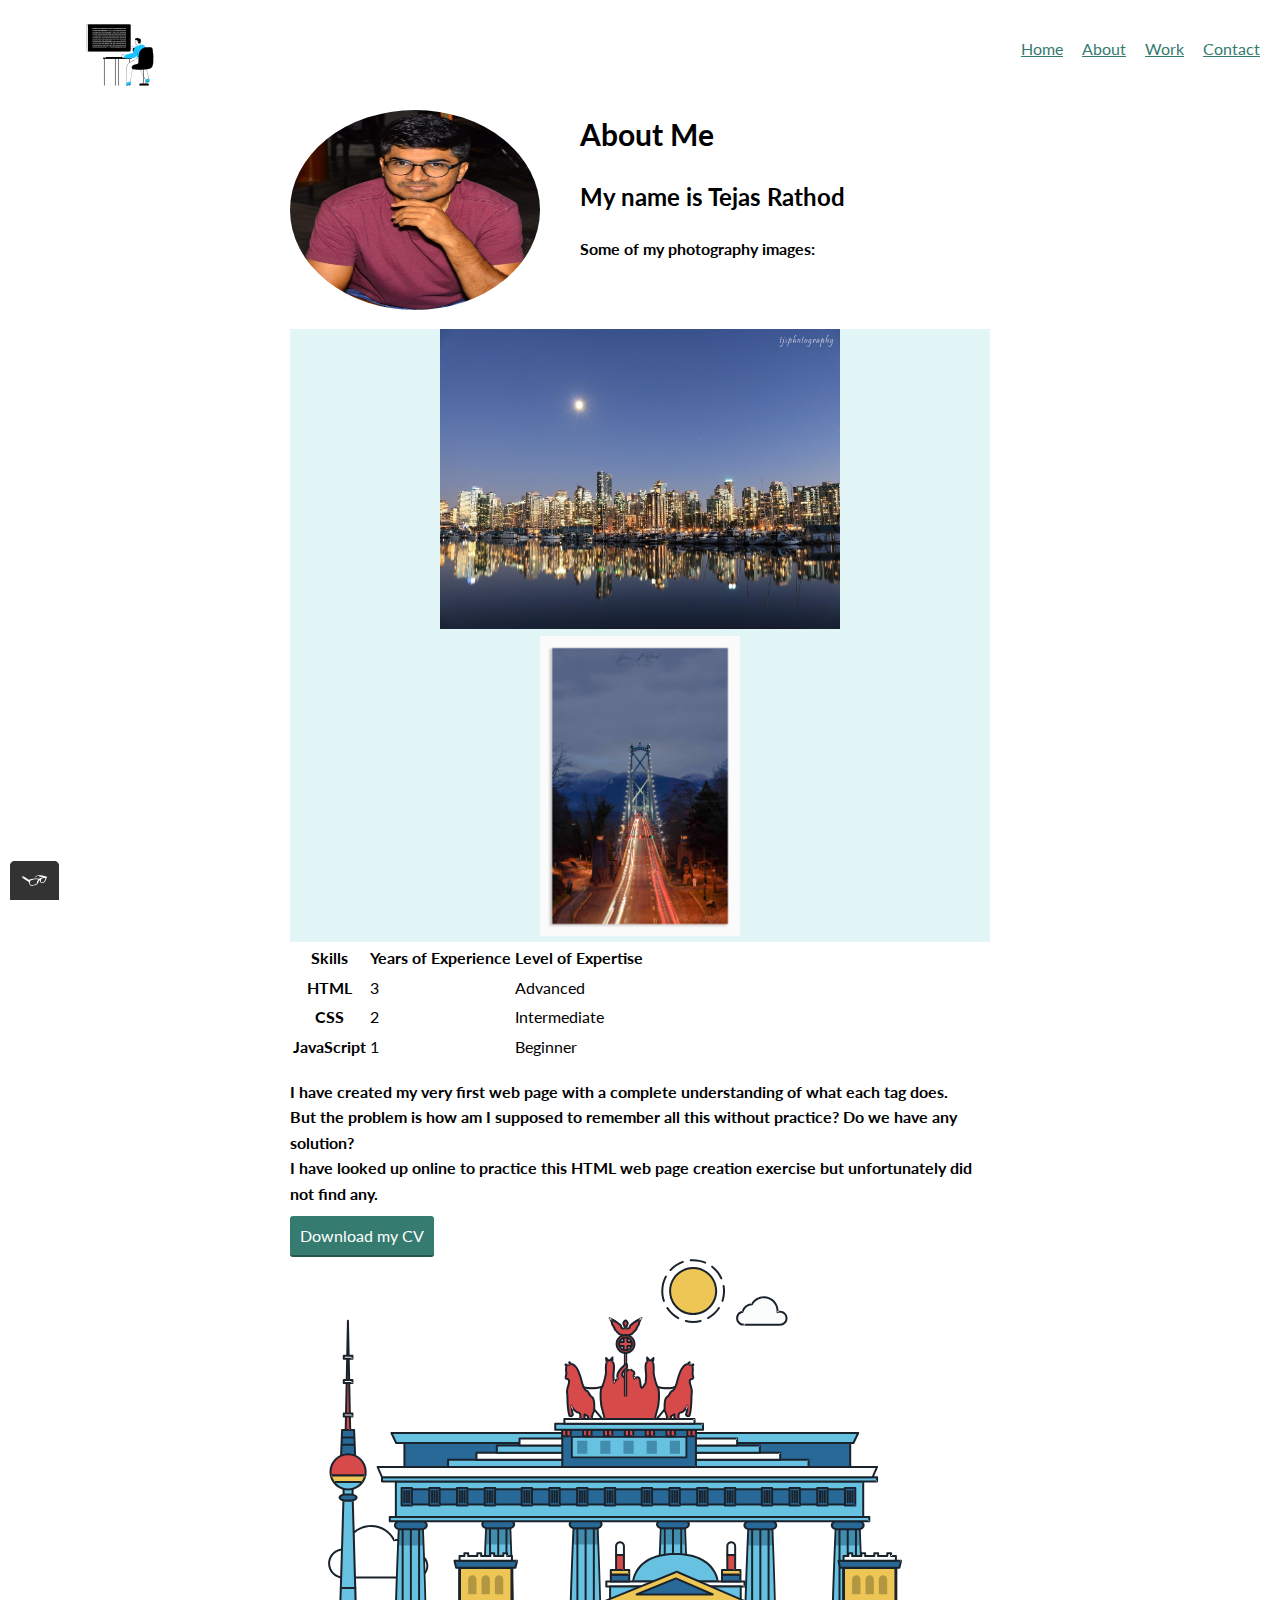
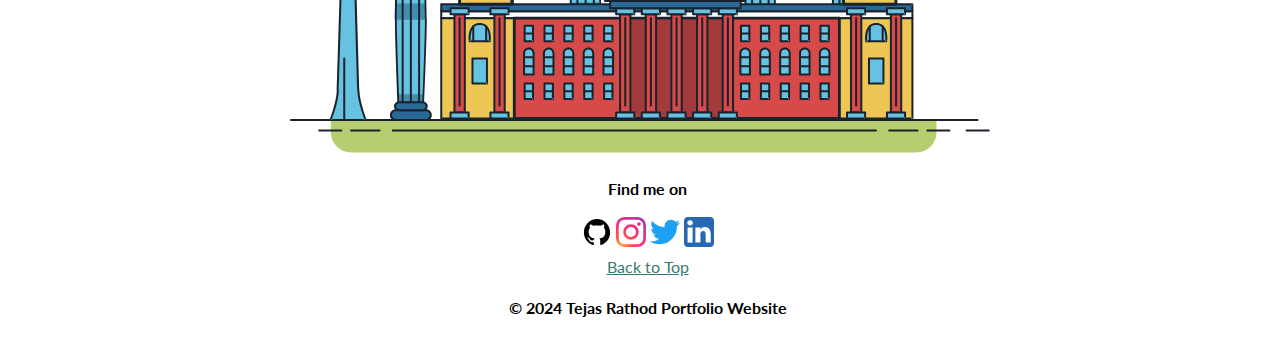
==== about.html @ 2dbc1304 "Initial commit" ====
<!DOCTYPE html>
<html lang="en">

<head>
    <meta charset="UTF-8">
    <meta name="viewport" content="width=device-width, initial-scale=1">
    <title>Tejas - The Developer</title>
    <link rel="shortcut icon" href="./img/favicon.ico">
    <link rel="stlesheet" type="text/css"
        href="https://cdnjs.cloudflare.com/ajax/libs/normalize/8.0.1/normalize.min.css">
    <link
        href="https://fonts.googleapis.com/css2?family=Lato:ital,wght@0,100;0,300;0,400;0,700;0,900;1,100;1,300;1,400;1,700;1,900&display=swap"
        rel="stylesheet">
    <link rel="stylesheet" type="text/css" href="css/normalize.css">
    <link rel="stylesheet" type="text/css" href="css/style.production.css">
</head>

<body>
    <header class="page-header">
        <img src="img/8219592_web_development_coding_programming_binary_icon.svg" alt="logo" class="page-header__item">
        <nav class="main-navigation page-header__item">
            <ul role="menubar" class="navigation-list">
                <li role="presentation">
                    <a href="index.html" role="menuitem"
                        class="navigation-list__item navigation-list__item--active">Home</a>
                </li>
                <li role="presentation">
                    <a href="about.html" role="menuitem" class="navigation-list__item"
                        aria-label="Learn more about us on the About page">About</a>
                </li>
                <li role="presentation">
                    <a href="work.html" role="menuitem" class="navigation-list__item">Work</a>
                </li>
                <li role="presentation">
                    <a href="contact.html" role="menuitem" class="navigation-list__item">Contact</a>
                </li>
            </ul>
        </nav>
    </header>

    <main>
        <div class="profile">
            <img src="img/tjs.jpeg" class="profile__portrait" alt="A photograph of Tejas Rathod" height="200"
                width="200">
            <h1 class="profile">
                About Me
            </h1>
            <h2>
                My name is Tejas Rathod
            </h2>
            <p>
                Some of my photography images:
            </p><br><br>
            <div class="gird">
                <div class="grid__images">
                    <img src="img/sunset.jpeg" alt="A photograph of a sunset" height="300" width="400">
                </div>

                <div class="grid__images">
                    <img src="img/lions-gate.JPG" alt="A photograph of the Lion's Gate" height="300" width="200">
                </div>
            </div>

            <table>
                <thead>
                    <tr>
                        <th scope="col">Skills</th>
                        <th scope="col">Years of Experience</th>
                        <th scope="col">Level of Expertise</th>
                    </tr>
                </thead>
                <tbody>
                    <tr>
                        <th scope="row">HTML</th>
                        <td>3</td>
                        <td>Advanced</td>
                    </tr>
                    <tr>
                        <th scope="row">CSS</th>
                        <td>2</td>
                        <td>Intermediate</td>
                    </tr>
                    <tr>
                        <th scope="row">JavaScript</th>
                        <td>1</td>
                        <td>Beginner</td>
                    </tr>
                </tbody>
            </table>
            <p>
                I have created my very first web page with a complete understanding of what each tag does.<br>
                But the problem is how am I supposed to remember all this without practice? Do we have any solution?<br>
                I have looked up online to practice this HTML web page creation exercise but unfortunately did not find
                any.
            </p>

            <a href="files/tjs.pdf" class="button" download>Download my CV</a>

            <svg id="about-picture" xmlns="http://www.w3.org/2000/svg" class="berlin-illustration" height="auto"
                viewBox="0 0 700 505" xmlns:xlink="http://www.w3.org/1999/xlink">
                <defs>
                    <polygon id="a" points=".06 231.917 .06 .929 688.717 .929 688.717 231.917"></polygon>
                </defs>
                <g fill="none" fill-rule="evenodd">
                    <g transform="translate(0 241)" class="cloud-front">
                        <path fill="#1A232C"
                            d="M87.602,29 L87.602,28 C87.326,28.001 87.103,28.024 86.927,28.033 L86.979,29.031 L87.947,28.78 C85.741,20.282 78.041,14.002 68.852,14 C67.858,14 66.904,14.096 65.98,14.231 L66.125,15.22 L67.019,14.772 C62.626,6.015 53.567,0.001 43.102,0 C29.041,0.002 17.524,10.848 16.443,24.632 L17.44,24.71 L17.606,23.724 C16.803,23.589 15.969,23.5 15.102,23.5 C6.817,23.501 0.102,30.215 0.102,38.5 C0.102,46.785 6.817,53.499 15.102,53.5 L87.602,53.5 C94.644,53.499 100.351,47.792 100.352,40.75 C100.351,33.708 94.644,28.001 87.602,28 L87.602,30 C90.573,30 93.254,31.202 95.203,33.149 C97.15,35.097 98.351,37.778 98.352,40.75 C98.351,43.722 97.15,46.403 95.203,48.351 C93.254,50.298 90.573,51.5 87.602,51.5 L15.102,51.5 C11.509,51.5 8.265,50.046 5.909,47.692 C3.555,45.337 2.102,42.093 2.102,38.5 C2.102,34.907 3.555,31.663 5.909,29.308 C8.265,26.954 11.509,25.5 15.102,25.5 C15.831,25.5 16.553,25.575 17.273,25.697 C17.551,25.743 17.832,25.672 18.055,25.499 C18.277,25.325 18.414,25.07 18.436,24.789 C19.436,12.04 30.094,1.998 43.102,2 C52.786,1.999 61.163,7.564 65.231,15.669 C65.425,16.055 65.842,16.272 66.27,16.21 C67.132,16.084 67.988,16 68.852,16 C77.108,15.998 84.027,21.647 86.011,29.283 C86.13,29.741 86.557,30.054 87.031,30.03 C87.27,30.017 87.457,29.999 87.602,30 L87.602,29"
                            transform="translate(38 36)"></path>
                    </g>
                    <path fill="#B5CE6F"
                        d="M646.484,484.382 C646.484,489.501 644.531,494.62 640.627,498.525 C636.722,502.43 631.603,504.382 626.484,504.382 L60.873,504.382 C55.754,504.382 50.636,502.43 46.731,498.525 C42.826,494.62 40.873,489.501 40.873,484.382 L40.873,471.917 L646.484,471.917 L646.484,484.382">
                    </path>
                    <polyline fill="#67C2E2"
                        points="334.824 185.029 101.449 185.029 106.209 195.08 563.438 195.08 568.2 185.029 334.824 185.029">
                    </polyline>
                    <path fill="#1A232C"
                        d="M334.824,185.029 L334.824,184.029 L101.449,184.029 C101.104,184.029 100.788,184.203 100.604,184.494 C100.42,184.785 100.398,185.146 100.545,185.457 L105.306,195.508 C105.471,195.856 105.824,196.079 106.209,196.079 L563.438,196.079 C563.824,196.079 564.177,195.856 564.342,195.508 L569.104,185.457 C569.251,185.146 569.229,184.785 569.045,184.494 C568.861,184.203 568.544,184.029 568.2,184.029 L334.824,184.029 L334.824,186.029 L566.62,186.029 L562.806,194.08 L106.842,194.08 L103.029,186.029 L334.824,186.029 L334.824,185.029">
                    </path>
                    <polygon fill="#296997" points="114.416 218.974 560.222 218.974 560.222 195.08 114.416 195.08">
                    </polygon>
                    <path fill="#1A232C"
                        d="M560.222,218.974 L560.222,217.974 L115.416,217.974 L115.416,196.079 L559.222,196.079 L559.222,218.974 L560.222,218.974 L560.222,217.974 L560.222,218.974 L561.222,218.974 L561.222,195.08 C561.222,194.816 561.115,194.559 560.929,194.372 C560.742,194.186 560.485,194.08 560.222,194.08 L114.416,194.08 C114.152,194.08 113.895,194.186 113.708,194.372 C113.522,194.559 113.416,194.816 113.416,195.08 L113.416,218.974 C113.416,219.237 113.522,219.495 113.708,219.681 C113.895,219.867 114.152,219.974 114.416,219.974 L560.222,219.974 C560.485,219.974 560.742,219.867 560.929,219.681 C561.115,219.495 561.222,219.237 561.222,218.974 L560.222,218.974">
                    </path>
                    <polygon fill="#67C2E2" points="105.85 269.08 573.225 269.08 573.225 233.398 105.85 233.398">
                    </polygon>
                    <path fill="#1A232C"
                        d="M573.225,233.398 L573.225,232.398 L105.85,232.398 C105.587,232.398 105.329,232.505 105.143,232.691 C104.957,232.877 104.85,233.134 104.85,233.398 L104.85,269.08 C104.85,269.344 104.957,269.601 105.143,269.788 C105.329,269.974 105.587,270.08 105.85,270.08 L573.225,270.08 C573.488,270.08 573.745,269.974 573.932,269.788 C574.118,269.601 574.225,269.344 574.225,269.08 L574.225,233.398 C574.225,233.134 574.118,232.877 573.932,232.691 C573.745,232.505 573.488,232.398 573.225,232.398 L573.225,233.398 L572.225,233.398 L572.225,268.08 L106.85,268.08 L106.85,234.398 L573.225,234.398 L573.225,233.398 L572.225,233.398 L573.225,233.398">
                    </path>
                    <polygon fill="#296997" points="116.751 256.508 562.557 256.508 562.557 241.243 116.751 241.243">
                    </polygon>
                    <path fill="#1A232C"
                        d="M562.557,256.508 L562.557,255.508 L117.75,255.508 L117.75,242.243 L561.557,242.243 L561.557,256.508 L562.557,256.508 L562.557,255.508 L562.557,256.508 L563.557,256.508 L563.557,241.243 C563.557,240.979 563.45,240.722 563.264,240.535 C563.078,240.349 562.82,240.243 562.557,240.243 L116.75,240.243 C116.487,240.243 116.23,240.349 116.043,240.535 C115.857,240.722 115.751,240.979 115.751,241.243 L115.751,256.508 C115.751,256.771 115.857,257.029 116.043,257.215 C116.23,257.401 116.487,257.508 116.751,257.508 L562.557,257.508 C562.82,257.508 563.077,257.401 563.264,257.215 C563.45,257.029 563.557,256.771 563.557,256.508 L562.557,256.508">
                    </path>
                    <polygon fill="#67C2E2" points="158.07 218.974 518.563 218.974 518.563 211.858 158.07 211.858">
                    </polygon>
                    <path fill="#1A232C"
                        d="M518.563,211.858 L518.563,210.858 L158.07,210.858 C157.807,210.858 157.549,210.964 157.363,211.151 C157.177,211.337 157.07,211.594 157.07,211.858 L157.07,218.974 C157.07,219.237 157.177,219.495 157.363,219.681 C157.549,219.867 157.807,219.974 158.07,219.974 L518.563,219.974 C518.826,219.974 519.083,219.867 519.27,219.681 C519.456,219.495 519.562,219.237 519.562,218.974 L519.562,211.858 C519.562,211.594 519.456,211.337 519.27,211.151 C519.083,210.964 518.826,210.858 518.563,210.858 L518.563,211.858 L517.563,211.858 L517.563,217.974 L159.07,217.974 L159.07,212.858 L518.563,212.858 L518.563,211.858 L517.563,211.858 L518.563,211.858">
                    </path>
                    <polygon fill="#FBFDFC" points="186.438 211.858 490.194 211.858 490.194 204.741 186.438 204.741">
                    </polygon>
                    <path fill="#1A232C"
                        d="M490.194,204.741 L490.194,203.741 L186.438,203.741 C186.175,203.741 185.917,203.848 185.731,204.034 C185.545,204.221 185.438,204.478 185.438,204.741 L185.438,211.858 C185.438,212.121 185.545,212.379 185.731,212.565 C185.917,212.751 186.175,212.858 186.438,212.858 L490.194,212.858 C490.458,212.858 490.715,212.751 490.902,212.565 C491.088,212.379 491.194,212.121 491.194,211.858 L491.194,204.741 C491.194,204.478 491.088,204.221 490.902,204.034 C490.715,203.848 490.458,203.741 490.194,203.741 L490.194,204.741 L489.194,204.741 L489.194,210.858 L187.438,210.858 L187.438,205.741 L490.194,205.741 L490.194,204.741 L489.194,204.741 L490.194,204.741">
                    </path>
                    <polygon fill="#67C2E2" points="206.805 204.741 469.828 204.741 469.828 197.624 206.805 197.624">
                    </polygon>
                    <path fill="#1A232C"
                        d="M469.828,197.624 L469.828,196.624 L206.805,196.624 C206.541,196.624 206.284,196.731 206.098,196.917 C205.911,197.103 205.805,197.361 205.805,197.624 L205.805,204.741 C205.805,205.005 205.911,205.262 206.098,205.449 C206.284,205.635 206.541,205.741 206.805,205.741 L469.828,205.741 C470.091,205.741 470.349,205.635 470.535,205.449 C470.722,205.262 470.828,205.005 470.828,204.741 L470.828,197.624 C470.828,197.361 470.722,197.103 470.535,196.917 C470.349,196.731 470.091,196.624 469.828,196.624 L469.828,197.624 L468.828,197.624 L468.828,203.741 L207.805,203.741 L207.805,198.624 L469.828,198.624 L469.828,197.624 L468.828,197.624 L469.828,197.624">
                    </path>
                    <polygon fill="#FBFDFC" points="229.521 197.624 447.111 197.624 447.111 190.509 229.521 190.509">
                    </polygon>
                    <path fill="#1A232C"
                        d="M447.111,190.509 L447.111,189.509 L229.521,189.509 C229.258,189.509 229,189.616 228.814,189.802 C228.628,189.988 228.521,190.246 228.521,190.509 L228.521,197.624 C228.521,197.888 228.628,198.145 228.814,198.332 C229,198.518 229.258,198.624 229.521,198.624 L447.111,198.624 C447.375,198.624 447.632,198.518 447.818,198.332 C448.005,198.145 448.111,197.888 448.111,197.624 L448.111,190.509 C448.111,190.246 448.005,189.988 447.818,189.802 C447.632,189.616 447.375,189.509 447.111,189.509 L447.111,190.509 L446.111,190.509 L446.111,196.624 L230.521,196.624 L230.521,191.509 L447.111,191.509 L447.111,190.509 L446.111,190.509 L447.111,190.509">
                    </path>
                    <path fill="#67C2E2"
                        d="M135.607,355.447 C135.163,337.766 134.264,313.326 133.648,297.387 C133.274,287.721 133.004,281.18 133.004,281.18 L108.722,281.18 C108.722,281.18 108.452,287.721 108.079,297.387 C107.462,313.326 106.563,337.766 106.119,355.447 C105.953,362.059 105.85,367.732 105.85,371.653 L105.85,371.654 C105.85,386.117 107.243,424.332 108.089,446.189 C108.457,455.706 108.722,462.126 108.722,462.126 L133.004,462.126 C133.004,462.126 133.269,455.706 133.637,446.189 C134.482,424.332 135.876,386.117 135.876,371.654 L135.876,371.653 C135.876,367.732 135.773,362.059 135.607,355.447">
                    </path>
                    <path fill="#428DAE"
                        d="M133.648 297.387L108.079 297.387C108.452 287.721 108.722 281.18 108.722 281.18L133.004 281.18C133.004 281.18 133.274 287.721 133.648 297.387M135.876 371.654L105.85 371.654 105.85 371.653C105.85 367.732 105.953 362.059 106.119 355.447L135.607 355.447C135.773 362.059 135.876 367.732 135.876 371.653L135.876 371.654M133.004 462.126L108.722 462.126C108.722 462.126 108.457 455.706 108.089 446.189L133.637 446.189C133.269 455.706 133.004 462.126 133.004 462.126">
                    </path>
                    <path fill="#1A232C"
                        d="M109.612,461.199 L132.114,461.199 C132.447,453.007 134.949,390.886 134.949,371.653 C134.949,352.42 132.447,290.299 132.114,282.108 L109.612,282.108 C109.279,290.299 106.778,352.42 106.778,371.653 C106.778,390.886 109.279,453.007 109.612,461.199 Z M133.895,463.054 L107.832,463.054 L107.794,462.164 C107.766,461.466 104.922,392.193 104.922,371.653 C104.922,351.114 107.766,281.839 107.794,281.142 L107.832,280.252 L133.895,280.252 L133.931,281.142 C133.96,281.839 136.804,351.114 136.804,371.653 C136.804,392.193 133.96,461.466 133.931,462.164 L133.895,463.054 L133.895,463.054 Z">
                    </path>
                    <path fill="#1A232C"
                        d="M111.638 281.18L111.638 462.126C111.638 462.679 112.086 463.126 112.638 463.126 113.19 463.126 113.638 462.679 113.638 462.126L113.638 281.18C113.638 280.628 113.19 280.18 112.638 280.18 112.086 280.18 111.638 280.628 111.638 281.18M119.863 281.18L119.863 462.126C119.863 462.679 120.311 463.126 120.863 463.126 121.416 463.126 121.863 462.679 121.863 462.126L121.863 281.18C121.863 280.628 121.416 280.18 120.863 280.18 120.311 280.18 119.863 280.628 119.863 281.18M128.088 281.18L128.088 462.126C128.088 462.679 128.536 463.126 129.088 463.126 129.64 463.126 130.088 462.679 130.088 462.126L130.088 281.18C130.088 280.628 129.64 280.18 129.088 280.18 128.536 280.18 128.088 280.628 128.088 281.18">
                    </path>
                    <path fill="#296997"
                        d="M136.79,277.265 C136.79,279.418 134.675,281.18 132.09,281.18 L109.636,281.18 C107.051,281.18 104.936,279.418 104.936,277.265 C104.936,275.111 107.051,273.349 109.636,273.349 L132.09,273.349 C134.675,273.349 136.79,275.111 136.79,277.265">
                    </path>
                    <path fill="#1A232C"
                        d="M136.79,277.265 L135.79,277.265 C135.789,278.005 135.433,278.704 134.769,279.262 C134.109,279.814 133.155,280.181 132.09,280.18 L109.636,280.18 C108.571,280.181 107.617,279.814 106.956,279.262 C106.293,278.704 105.936,278.005 105.936,277.265 C105.936,276.524 106.293,275.825 106.957,275.267 C107.617,274.715 108.571,274.348 109.636,274.349 L132.09,274.349 C133.155,274.348 134.109,274.716 134.769,275.267 C135.433,275.825 135.789,276.524 135.79,277.265 L137.79,277.265 C137.791,275.851 137.09,274.593 136.049,273.731 C135.006,272.863 133.61,272.35 132.09,272.349 L109.636,272.349 C108.116,272.35 106.72,272.863 105.676,273.731 C104.636,274.593 103.935,275.851 103.936,277.265 C103.935,278.678 104.636,279.937 105.677,280.798 C106.72,281.666 108.116,282.179 109.636,282.18 L132.09,282.18 C133.61,282.179 135.006,281.666 136.049,280.798 C137.09,279.937 137.791,278.678 137.79,277.265 L136.79,277.265">
                    </path>
                    <path fill="#296997"
                        d="M140.775,467.217 C140.775,469.803 138.661,471.917 136.076,471.917 L105.65,471.917 C103.065,471.917 100.951,469.803 100.951,467.217 L100.951,466.825 C100.951,464.241 103.065,462.126 105.65,462.126 L136.076,462.126 C138.661,462.126 140.775,464.241 140.775,466.825 L140.775,467.217">
                    </path>
                    <path fill="#1A232C"
                        d="M140.775,467.217 L139.775,467.217 C139.775,468.235 139.361,469.155 138.688,469.83 C138.013,470.503 137.093,470.917 136.076,470.917 L105.65,470.917 C104.633,470.917 103.713,470.504 103.038,469.83 C102.365,469.155 101.951,468.235 101.951,467.217 L101.951,466.825 C101.951,465.808 102.365,464.889 103.038,464.214 C103.713,463.54 104.633,463.127 105.65,463.126 L136.076,463.126 C137.093,463.127 138.013,463.54 138.688,464.214 C139.362,464.889 139.775,465.808 139.775,466.825 L139.775,467.217 L141.775,467.217 L141.775,466.825 C141.772,463.684 139.217,461.13 136.076,461.126 L105.65,461.126 C102.509,461.13 99.955,463.684 99.951,466.825 L99.951,467.217 C99.954,470.36 102.509,472.914 105.65,472.917 L136.076,472.917 C139.217,472.914 141.772,470.36 141.775,467.217 L140.775,467.217">
                    </path>
                    <path fill="#296997"
                        d="M136.79,458.208 C136.79,460.363 134.675,462.126 132.09,462.126 L109.636,462.126 C107.051,462.126 104.936,460.363 104.936,458.208 C104.936,456.057 107.051,454.292 109.636,454.292 L132.09,454.292 C134.675,454.292 136.79,456.057 136.79,458.208">
                    </path>
                    <path fill="#1A232C"
                        d="M136.79,458.208 L135.79,458.208 C135.789,458.949 135.432,459.649 134.769,460.207 C134.108,460.76 133.154,461.128 132.09,461.126 L109.636,461.126 C108.572,461.128 107.617,460.76 106.957,460.207 C106.293,459.649 105.936,458.949 105.936,458.208 C105.936,457.47 106.293,456.77 106.957,456.212 C107.617,455.659 108.572,455.291 109.636,455.292 L132.09,455.292 C133.154,455.291 134.108,455.659 134.769,456.212 C135.433,456.77 135.789,457.47 135.79,458.208 L137.79,458.208 C137.791,456.796 137.09,455.538 136.05,454.675 C135.006,453.808 133.61,453.294 132.09,453.292 L109.636,453.292 C108.115,453.294 106.719,453.808 105.676,454.675 C104.636,455.538 103.935,456.796 103.936,458.208 C103.935,459.622 104.636,460.881 105.676,461.743 C106.72,462.611 108.116,463.125 109.636,463.126 L132.09,463.126 C133.61,463.125 135.006,462.611 136.05,461.743 C137.09,460.881 137.791,459.622 137.79,458.208 L136.79,458.208">
                    </path>
                    <path fill="#67C2E2"
                        d="M572.471,355.447 C572.025,337.766 571.126,313.326 570.51,297.387 C570.137,287.721 569.867,281.18 569.867,281.18 L545.585,281.18 C545.585,281.18 545.315,287.721 544.942,297.387 C544.326,313.326 543.427,337.766 542.981,355.447 C542.815,362.059 542.713,367.732 542.713,371.653 L542.713,371.654 C542.713,386.117 544.107,424.332 544.952,446.189 C545.32,455.706 545.585,462.126 545.585,462.126 L569.867,462.126 C569.867,462.126 570.132,455.706 570.499,446.189 C571.346,424.332 572.739,386.117 572.739,371.654 L572.739,371.653 C572.739,367.732 572.637,362.059 572.471,355.447">
                    </path>
                    <path fill="#428DAE"
                        d="M569.582 297.387L566.951 297.387 566.951 282.108 568.977 282.108C569.063 284.206 569.29 289.841 569.582 297.387M564.951 297.387L545.871 297.387C546.162 289.841 546.39 284.206 546.476 282.108L564.951 282.108 564.951 297.387M571.8 369.187L566.951 369.187 566.951 356.265 571.562 356.265C571.685 361.272 571.771 365.701 571.8 369.187M564.951 369.187L543.653 369.187C543.684 365.512 543.777 360.79 543.912 355.447L553.551 355.447 553.551 356.265 564.951 356.265 564.951 369.187">
                    </path>
                    <path fill="#1A232C"
                        d="M546.476,461.199 L568.977,461.199 C569.31,453.007 571.812,390.886 571.812,371.653 C571.812,352.42 569.31,290.299 568.977,282.108 L546.476,282.108 C546.142,290.299 543.642,352.42 543.642,371.653 C543.642,390.886 546.142,453.007 546.476,461.199 M570.758,463.054 L544.694,463.054 L544.658,462.164 C544.629,461.466 541.785,392.193 541.785,371.653 C541.785,351.114 544.629,281.839 544.658,281.142 L544.694,280.252 L570.758,280.252 L570.795,281.142 C570.823,281.839 573.667,351.114 573.667,371.653 C573.667,392.193 570.823,461.466 570.795,462.164 L570.758,463.054">
                    </path>
                    <path fill="#1A232C"
                        d="M548.501 281.18L548.501 462.126C548.501 462.679 548.949 463.126 549.501 463.126 550.053 463.126 550.501 462.679 550.501 462.126L550.501 281.18C550.501 280.628 550.053 280.18 549.501 280.18 548.949 280.18 548.501 280.628 548.501 281.18M556.727 281.18L556.727 462.126C556.727 462.679 557.174 463.126 557.727 463.126 558.279 463.126 558.727 462.679 558.727 462.126L558.727 281.18C558.727 280.628 558.279 280.18 557.727 280.18 557.174 280.18 556.727 280.628 556.727 281.18M564.951 281.18L564.951 462.126C564.951 462.679 565.399 463.126 565.951 463.126 566.503 463.126 566.951 462.679 566.951 462.126L566.951 281.18C566.951 280.628 566.503 280.18 565.951 280.18 565.399 280.18 564.951 280.628 564.951 281.18">
                    </path>
                    <path fill="#296997"
                        d="M573.653,277.265 C573.653,279.418 571.537,281.18 568.953,281.18 L546.499,281.18 C543.915,281.18 541.799,279.418 541.799,277.265 C541.799,275.111 543.915,273.349 546.499,273.349 L568.953,273.349 C571.537,273.349 573.653,275.111 573.653,277.265">
                    </path>
                    <path fill="#1A232C"
                        d="M573.653,277.265 L572.653,277.265 C572.653,278.005 572.296,278.704 571.632,279.262 C570.972,279.814 570.017,280.181 568.953,280.18 L546.499,280.18 C545.435,280.181 544.48,279.814 543.82,279.262 C543.156,278.704 542.8,278.005 542.799,277.265 C542.8,276.525 543.156,275.825 543.82,275.267 C544.481,274.715 545.435,274.348 546.499,274.349 L568.953,274.349 C570.017,274.348 570.972,274.715 571.632,275.267 C572.296,275.825 572.653,276.525 572.653,277.265 L574.653,277.265 C574.654,275.851 573.953,274.593 572.912,273.731 C571.869,272.863 570.473,272.35 568.953,272.349 L546.499,272.349 C544.979,272.35 543.583,272.863 542.54,273.731 C541.499,274.593 540.798,275.851 540.799,277.265 C540.798,278.679 541.499,279.937 542.54,280.798 C543.583,281.666 544.979,282.179 546.499,282.18 L568.953,282.18 C570.473,282.179 571.869,281.666 572.912,280.798 C573.953,279.937 574.654,278.679 574.653,277.265 L573.653,277.265">
                    </path>
                    <path fill="#296997"
                        d="M577.639,467.217 C577.639,469.803 575.524,471.917 572.938,471.917 L542.514,471.917 C539.929,471.917 537.813,469.803 537.813,467.217 L537.813,466.825 C537.813,464.241 539.929,462.126 542.514,462.126 L572.938,462.126 C575.524,462.126 577.639,464.241 577.639,466.825 L577.639,467.217">
                    </path>
                    <path fill="#1A232C"
                        d="M577.639,467.217 L576.639,467.217 C576.638,468.235 576.225,469.155 575.551,469.83 C574.876,470.503 573.956,470.917 572.938,470.917 L542.514,470.917 C541.497,470.917 540.576,470.503 539.901,469.83 C539.227,469.155 538.814,468.234 538.813,467.217 L538.813,466.825 C538.814,465.808 539.227,464.889 539.901,464.214 C540.576,463.54 541.497,463.127 542.514,463.126 L572.938,463.126 C573.956,463.127 574.876,463.54 575.551,464.214 C576.225,464.888 576.638,465.808 576.639,466.825 L576.639,467.217 L578.639,467.217 L578.639,466.825 C578.635,463.684 576.081,461.13 572.938,461.126 L542.514,461.126 C539.372,461.13 536.817,463.684 536.813,466.825 L536.813,467.217 C536.817,470.36 539.372,472.914 542.514,472.917 L572.938,472.917 C576.081,472.914 578.635,470.359 578.639,467.217 L577.639,467.217">
                    </path>
                    <path fill="#296997"
                        d="M573.653,458.208 C573.653,460.363 571.537,462.126 568.953,462.126 L546.499,462.126 C543.915,462.126 541.799,460.363 541.799,458.208 C541.799,456.057 543.915,454.292 546.499,454.292 L568.953,454.292 C571.537,454.292 573.653,456.057 573.653,458.208">
                    </path>
                    <path fill="#1A232C"
                        d="M573.653,458.208 L572.653,458.208 C572.653,458.949 572.296,459.649 571.632,460.207 C570.971,460.76 570.017,461.128 568.953,461.126 L546.499,461.126 C545.435,461.128 544.481,460.76 543.82,460.207 C543.157,459.649 542.799,458.949 542.799,458.208 C542.799,457.47 543.156,456.77 543.82,456.212 C544.481,455.659 545.435,455.291 546.499,455.292 L568.953,455.292 C570.017,455.291 570.971,455.659 571.632,456.212 C572.296,456.77 572.653,457.47 572.653,458.208 L574.653,458.208 C574.654,456.796 573.953,455.538 572.912,454.675 C571.869,453.808 570.473,453.294 568.953,453.292 L546.499,453.292 C544.979,453.294 543.583,453.808 542.54,454.675 C541.499,455.538 540.798,456.796 540.799,458.208 C540.798,459.622 541.499,460.881 542.54,461.743 C543.583,462.611 544.979,463.125 546.499,463.126 L568.953,463.126 C570.473,463.125 571.869,462.611 572.912,461.743 C573.953,460.881 574.654,459.622 574.653,458.208 L573.653,458.208">
                    </path>
                    <path fill="#67C2E2"
                        d="M485.098,355.447 C484.654,337.766 483.753,313.326 483.137,297.387 C482.764,287.721 482.494,281.18 482.494,281.18 L458.213,281.18 C458.213,281.18 457.942,287.721 457.569,297.387 C456.953,313.326 456.055,337.766 455.608,355.447 C455.443,362.059 455.34,367.732 455.34,371.653 L455.34,371.654 C455.34,386.117 456.733,424.332 457.58,446.189 C457.948,455.706 458.213,462.126 458.213,462.126 L482.494,462.126 C482.494,462.126 482.759,455.706 483.126,446.189 C483.973,424.332 485.366,386.117 485.366,371.654 L485.366,371.653 C485.366,367.732 485.265,362.059 485.098,355.447">
                    </path>
                    <path fill="#428DAE"
                        d="M483.137 297.387L457.569 297.387C457.942 287.721 458.213 281.18 458.213 281.18L482.494 281.18C482.494 281.18 482.764 287.721 483.137 297.387M485.355 369.187L455.351 369.187C455.382 365.502 455.475 360.78 455.608 355.447L485.098 355.447C485.232 360.78 485.325 365.502 485.355 369.187">
                    </path>
                    <path fill="#1A232C"
                        d="M459.103,461.199 L481.605,461.199 C481.938,453.007 484.439,390.886 484.439,371.653 C484.439,352.42 481.938,290.299 481.605,282.108 L459.103,282.108 C458.769,290.299 456.268,352.42 456.268,371.653 C456.268,390.886 458.769,453.007 459.103,461.199 Z M483.386,463.054 L457.321,463.054 L457.285,462.164 C457.256,461.466 454.412,392.193 454.412,371.653 C454.412,351.114 457.256,281.839 457.285,281.142 L457.321,280.252 L483.386,280.252 L483.422,281.142 C483.45,281.839 486.294,351.114 486.294,371.653 C486.294,392.193 483.45,461.466 483.422,462.164 L483.386,463.054 L483.386,463.054 Z">
                    </path>
                    <path fill="#1A232C"
                        d="M461.128 281.18L461.128 462.126C461.128 462.679 461.576 463.126 462.128 463.126 462.68 463.126 463.128 462.679 463.128 462.126L463.128 281.18C463.128 280.628 462.68 280.18 462.128 280.18 461.576 280.18 461.128 280.628 461.128 281.18M469.354 281.18L469.354 462.126C469.354 462.679 469.801 463.126 470.354 463.126 470.906 463.126 471.354 462.679 471.354 462.126L471.354 281.18C471.354 280.628 470.906 280.18 470.354 280.18 469.801 280.18 469.354 280.628 469.354 281.18M477.578 281.18L477.578 462.126C477.578 462.679 478.026 463.126 478.578 463.126 479.13 463.126 479.578 462.679 479.578 462.126L479.578 281.18C479.578 280.628 479.13 280.18 478.578 280.18 478.026 280.18 477.578 280.628 477.578 281.18">
                    </path>
                    <path fill="#296997"
                        d="M486.281,277.265 C486.281,279.418 484.164,281.18 481.58,281.18 L459.126,281.18 C456.542,281.18 454.426,279.418 454.426,277.265 C454.426,275.111 456.542,273.349 459.126,273.349 L481.58,273.349 C484.164,273.349 486.281,275.111 486.281,277.265">
                    </path>
                    <path fill="#1A232C"
                        d="M486.281,277.265 L485.281,277.265 C485.281,278.005 484.924,278.704 484.26,279.262 C483.599,279.814 482.644,280.181 481.58,280.18 L459.126,280.18 C458.062,280.181 457.107,279.814 456.447,279.262 C455.783,278.704 455.427,278.005 455.426,277.265 C455.427,276.525 455.783,275.825 456.447,275.267 C457.108,274.715 458.062,274.348 459.126,274.349 L481.58,274.349 C482.644,274.348 483.599,274.716 484.26,275.268 C484.924,275.825 485.281,276.525 485.281,277.265 L487.281,277.265 C487.282,275.851 486.58,274.593 485.54,273.731 C484.496,272.863 483.1,272.35 481.58,272.349 L459.126,272.349 C457.606,272.35 456.21,272.863 455.167,273.731 C454.126,274.593 453.425,275.851 453.426,277.265 C453.425,278.679 454.126,279.937 455.167,280.798 C456.21,281.666 457.606,282.179 459.126,282.18 L481.58,282.18 C483.1,282.179 484.496,281.666 485.54,280.799 C486.58,279.937 487.282,278.679 487.281,277.265 L486.281,277.265">
                    </path>
                    <path fill="#296997"
                        d="M490.266,467.217 C490.266,469.803 488.151,471.917 485.565,471.917 L455.141,471.917 C452.556,471.917 450.44,469.803 450.44,467.217 L450.44,466.825 C450.44,464.241 452.556,462.126 455.141,462.126 L485.565,462.126 C488.151,462.126 490.266,464.241 490.266,466.825 L490.266,467.217">
                    </path>
                    <path fill="#1A232C"
                        d="M490.266,467.217 L489.266,467.217 C489.265,468.235 488.852,469.155 488.178,469.83 C487.503,470.503 486.583,470.917 485.565,470.917 L455.141,470.917 C454.124,470.917 453.203,470.503 452.528,469.83 C451.854,469.155 451.441,468.234 451.44,467.217 L451.44,466.825 C451.441,465.808 451.854,464.889 452.528,464.214 C453.203,463.54 454.124,463.127 455.141,463.126 L485.565,463.126 C486.583,463.127 487.503,463.54 488.178,464.214 C488.852,464.888 489.265,465.808 489.266,466.825 L489.266,467.217 L491.266,467.217 L491.266,466.825 C491.262,463.684 488.708,461.13 485.565,461.126 L455.141,461.126 C451.999,461.13 449.444,463.684 449.44,466.825 L449.44,467.217 C449.444,470.36 451.999,472.914 455.141,472.917 L485.565,472.917 C488.708,472.914 491.262,470.359 491.266,467.217 L490.266,467.217">
                    </path>
                    <path fill="#296997"
                        d="M486.281,458.208 C486.281,460.363 484.164,462.126 481.58,462.126 L459.126,462.126 C456.542,462.126 454.426,460.363 454.426,458.208 C454.426,456.057 456.542,454.292 459.126,454.292 L481.58,454.292 C484.164,454.292 486.281,456.057 486.281,458.208">
                    </path>
                    <path fill="#1A232C"
                        d="M486.281,458.208 L485.281,458.208 C485.281,458.949 484.923,459.649 484.26,460.207 C483.599,460.76 482.644,461.128 481.58,461.126 L459.126,461.126 C458.062,461.128 457.108,460.76 456.447,460.207 C455.784,459.649 455.427,458.949 455.426,458.208 C455.426,457.47 455.783,456.77 456.447,456.212 C457.108,455.659 458.062,455.291 459.126,455.292 L481.58,455.292 C482.644,455.291 483.598,455.659 484.26,456.212 C484.924,456.77 485.281,457.47 485.281,458.208 L487.281,458.208 C487.282,456.795 486.58,455.538 485.54,454.675 C484.496,453.808 483.1,453.294 481.58,453.292 L459.126,453.292 C457.606,453.294 456.21,453.808 455.167,454.675 C454.126,455.538 453.425,456.796 453.426,458.208 C453.425,459.622 454.126,460.881 455.167,461.743 C456.21,462.611 457.606,463.125 459.126,463.126 L481.58,463.126 C483.1,463.125 484.496,462.611 485.54,461.743 C486.581,460.881 487.282,459.622 487.281,458.208 L486.281,458.208">
                    </path>
                    <path fill="#67C2E2"
                        d="M397.726,354.466 C397.28,336.787 396.381,312.346 395.765,296.407 C395.392,286.742 395.122,280.2 395.122,280.2 L370.84,280.2 C370.84,280.2 370.57,286.742 370.197,296.407 C369.581,312.346 368.682,336.787 368.236,354.466 C368.07,361.078 367.968,366.751 367.968,370.672 L367.968,370.673 C367.968,385.136 369.361,423.352 370.207,445.208 C370.575,454.726 370.84,461.146 370.84,461.146 L395.122,461.146 C395.122,461.146 395.386,454.726 395.754,445.208 C396.601,423.352 397.994,385.136 397.994,370.673 L397.994,370.672 C397.994,366.751 397.892,361.078 397.726,354.466">
                    </path>
                    <path fill="#428DAE"
                        d="M394.837 296.407L392.206 296.407 392.206 281.127 394.233 281.127C394.318 283.225 394.545 288.861 394.837 296.407L394.837 296.407zM383.981 296.407L390.206 296.407 390.206 281.127 383.981 281.127 383.981 296.407zM375.756 296.407L381.98 296.407 381.98 281.127 375.756 281.127 375.756 296.407zM373.756 296.407L371.126 296.407C371.417 288.861 371.645 283.225 371.73 281.127L373.756 281.127 373.756 296.407 373.756 296.407zM397.062 369.187L392.206 369.187 392.206 354.466 396.796 354.466C396.943 360.298 397.041 365.389 397.062 369.187L397.062 369.187zM383.981 369.187L390.206 369.187 390.206 354.466 383.981 354.466 383.981 369.187zM375.756 369.187L381.98 369.187 381.98 354.466 375.756 354.466 375.756 369.187zM373.756 369.187L368.9 369.187C368.921 365.389 369.019 360.298 369.166 354.466L373.756 354.466 373.756 369.187 373.756 369.187z">
                    </path>
                    <path fill="#1A232C"
                        d="M371.73,460.218 L394.233,460.218 C394.565,452.027 397.066,389.906 397.066,370.672 C397.066,351.44 394.565,289.319 394.233,281.127 L371.73,281.127 C371.397,289.319 368.895,351.44 368.895,370.672 C368.895,389.906 371.397,452.027 371.73,460.218 M396.013,462.074 L369.949,462.074 L369.912,461.184 C369.884,460.486 367.04,391.212 367.04,370.672 C367.04,350.133 369.884,280.859 369.912,280.162 L369.949,279.272 L396.013,279.272 L396.05,280.162 C396.078,280.859 398.922,350.133 398.922,370.672 C398.922,391.212 396.078,460.486 396.05,461.184 L396.013,462.074">
                    </path>
                    <path fill="#1A232C"
                        d="M373.756 280.2L373.756 461.146C373.756 461.698 374.203 462.146 374.756 462.146 375.308 462.146 375.756 461.698 375.756 461.146L375.756 280.2C375.756 279.647 375.308 279.2 374.756 279.2 374.203 279.2 373.756 279.647 373.756 280.2M381.98 280.2L381.98 461.146C381.98 461.698 382.428 462.146 382.98 462.146 383.533 462.146 383.981 461.698 383.981 461.146L383.981 280.2C383.981 279.647 383.533 279.2 382.98 279.2 382.428 279.2 381.98 279.647 381.98 280.2M390.206 280.2L390.206 461.146C390.206 461.698 390.654 462.146 391.206 462.146 391.758 462.146 392.206 461.698 392.206 461.146L392.206 280.2C392.206 279.647 391.758 279.2 391.206 279.2 390.654 279.2 390.206 279.647 390.206 280.2">
                    </path>
                    <path fill="#296997"
                        d="M398.908,276.285 C398.908,278.439 396.792,280.2 394.208,280.2 L371.754,280.2 C369.17,280.2 367.053,278.439 367.053,276.285 C367.053,274.13 369.17,272.369 371.754,272.369 L394.208,272.369 C396.792,272.369 398.908,274.13 398.908,276.285">
                    </path>
                    <path fill="#1A232C"
                        d="M398.908,276.285 L397.908,276.285 C397.907,277.025 397.551,277.724 396.887,278.281 C396.227,278.833 395.272,279.201 394.208,279.2 L371.754,279.2 C370.69,279.201 369.735,278.833 369.074,278.281 C368.41,277.724 368.053,277.025 368.053,276.285 C368.053,275.544 368.41,274.845 369.074,274.287 C369.735,273.735 370.69,273.367 371.754,273.369 L394.208,273.369 C395.272,273.367 396.227,273.735 396.887,274.287 C397.551,274.844 397.907,275.544 397.908,276.285 L399.908,276.285 C399.909,274.871 399.208,273.612 398.167,272.75 C397.124,271.883 395.728,271.37 394.208,271.369 L371.754,271.369 C370.234,271.37 368.838,271.883 367.794,272.75 C366.754,273.612 366.052,274.871 366.053,276.285 C366.052,277.699 366.754,278.957 367.795,279.818 C368.838,280.686 370.234,281.198 371.754,281.2 L394.208,281.2 C395.728,281.198 397.123,280.686 398.167,279.818 C399.208,278.957 399.909,277.698 399.908,276.285 L398.908,276.285">
                    </path>
                    <path fill="#296997"
                        d="M402.894,466.237 C402.894,468.823 400.779,470.937 398.193,470.937 L367.768,470.937 C365.183,470.937 363.068,468.823 363.068,466.237 L363.068,465.844 C363.068,463.26 365.183,461.146 367.768,461.146 L398.193,461.146 C400.779,461.146 402.894,463.26 402.894,465.844 L402.894,466.237">
                    </path>
                    <path fill="#1A232C"
                        d="M402.894,466.237 L401.894,466.237 C401.893,467.254 401.48,468.174 400.806,468.849 C400.131,469.523 399.211,469.937 398.193,469.937 L367.768,469.937 C366.751,469.937 365.831,469.523 365.156,468.849 C364.482,468.174 364.069,467.254 364.068,466.237 L364.068,465.844 C364.069,464.828 364.482,463.908 365.156,463.233 C365.831,462.56 366.751,462.146 367.768,462.146 L398.193,462.146 C399.211,462.146 400.131,462.56 400.806,463.233 C401.48,463.908 401.893,464.828 401.894,465.844 L401.894,466.237 L403.894,466.237 L403.894,465.844 C403.89,462.703 401.336,460.15 398.193,460.146 L367.768,460.146 C364.626,460.15 362.072,462.703 362.068,465.844 L362.068,466.237 C362.072,469.379 364.626,471.933 367.768,471.937 L398.193,471.937 C401.336,471.933 403.89,469.379 403.894,466.237 L402.894,466.237">
                    </path>
                    <path fill="#296997"
                        d="M398.908,457.228 C398.908,459.382 396.792,461.146 394.208,461.146 L371.754,461.146 C369.17,461.146 367.053,459.382 367.053,457.228 C367.053,455.077 369.17,453.312 371.754,453.312 L394.208,453.312 C396.792,453.312 398.908,455.077 398.908,457.228">
                    </path>
                    <path fill="#1A232C"
                        d="M398.908,457.228 L397.908,457.228 C397.908,457.968 397.55,458.669 396.887,459.226 C396.226,459.779 395.272,460.147 394.208,460.146 L371.754,460.146 C370.69,460.147 369.736,459.779 369.074,459.226 C368.411,458.668 368.053,457.968 368.053,457.228 C368.053,456.489 368.41,455.789 369.074,455.231 C369.736,454.679 370.69,454.311 371.754,454.312 L394.208,454.312 C395.272,454.311 396.226,454.679 396.887,455.231 C397.551,455.789 397.908,456.489 397.908,457.228 L399.908,457.228 C399.909,455.815 399.208,454.557 398.167,453.695 C397.124,452.827 395.728,452.313 394.208,452.312 L371.754,452.312 C370.234,452.313 368.838,452.827 367.794,453.695 C366.754,454.557 366.052,455.815 366.053,457.228 C366.052,458.642 366.753,459.901 367.794,460.763 C368.838,461.631 370.234,462.145 371.754,462.146 L394.208,462.146 C395.728,462.145 397.124,461.631 398.167,460.763 C399.208,459.9 399.909,458.642 399.908,457.228 L398.908,457.228">
                    </path>
                    <path fill="#67C2E2"
                        d="M310.353,354.466 C309.908,336.787 309.009,312.346 308.393,296.407 C308.019,286.742 307.75,280.2 307.75,280.2 L283.467,280.2 C283.467,280.2 283.198,286.742 282.824,296.407 C282.208,312.346 281.309,336.787 280.864,354.466 C280.698,361.078 280.596,366.751 280.596,370.672 L280.596,370.673 C280.596,385.136 281.989,423.352 282.834,445.208 C283.202,454.726 283.467,461.146 283.467,461.146 L307.75,461.146 C307.75,461.146 308.014,454.726 308.382,445.208 C309.228,423.352 310.622,385.136 310.622,370.673 L310.622,370.672 C310.622,366.751 310.518,361.078 310.353,354.466">
                    </path>
                    <path fill="#428DAE"
                        d="M308.393 296.407L282.824 296.407C283.198 286.742 283.467 280.2 283.467 280.2L307.75 280.2C307.75 280.2 308.019 286.742 308.393 296.407M310.617 369.187L280.6 369.187C280.621 365.377 280.718 360.285 280.864 354.466L310.353 354.466C310.498 360.285 310.596 365.377 310.617 369.187">
                    </path>
                    <path fill="#1A232C"
                        d="M284.357,460.218 L306.86,460.218 C307.193,452.027 309.694,389.906 309.694,370.672 C309.694,351.44 307.193,289.319 306.86,281.127 L284.357,281.127 C284.024,289.319 281.523,351.44 281.523,370.672 C281.523,389.906 284.024,452.027 284.357,460.218 Z M308.639,462.074 L282.576,462.074 L282.54,461.184 C282.511,460.486 279.668,391.212 279.668,370.672 C279.668,350.133 282.511,280.859 282.54,280.162 L282.576,279.272 L308.639,279.272 L308.677,280.162 C308.706,280.859 311.549,350.133 311.549,370.672 C311.549,391.212 308.706,460.486 308.677,461.184 L308.639,462.074 L308.639,462.074 Z">
                    </path>
                    <path fill="#1A232C"
                        d="M286.383 280.2L286.383 461.146C286.383 461.698 286.831 462.146 287.383 462.146 287.936 462.146 288.383 461.698 288.383 461.146L288.383 280.2C288.383 279.647 287.936 279.2 287.383 279.2 286.831 279.2 286.383 279.647 286.383 280.2M294.608 280.2L294.608 461.146C294.608 461.698 295.056 462.146 295.608 462.146 296.161 462.146 296.608 461.698 296.608 461.146L296.608 280.2C296.608 279.647 296.161 279.2 295.608 279.2 295.056 279.2 294.608 279.647 294.608 280.2M302.834 280.2L302.834 461.146C302.834 461.698 303.281 462.146 303.834 462.146 304.386 462.146 304.834 461.698 304.834 461.146L304.834 280.2C304.834 279.647 304.386 279.2 303.834 279.2 303.281 279.2 302.834 279.647 302.834 280.2">
                    </path>
                    <path fill="#296997"
                        d="M311.535,276.285 C311.535,278.439 309.42,280.2 306.836,280.2 L284.381,280.2 C281.797,280.2 279.681,278.439 279.681,276.285 C279.681,274.13 281.797,272.369 284.381,272.369 L306.836,272.369 C309.42,272.369 311.535,274.13 311.535,276.285">
                    </path>
                    <path fill="#1A232C"
                        d="M311.535,276.285 L310.535,276.285 C310.534,277.025 310.177,277.724 309.514,278.282 C308.854,278.833 307.901,279.201 306.836,279.2 L284.381,279.2 C283.316,279.201 282.362,278.833 281.702,278.281 C281.038,277.724 280.681,277.025 280.681,276.285 C280.681,275.544 281.038,274.844 281.702,274.287 C282.362,273.735 283.317,273.367 284.381,273.369 L306.836,273.369 C307.9,273.367 308.854,273.735 309.514,274.287 C310.177,274.844 310.534,275.544 310.535,276.285 L312.535,276.285 C312.535,274.871 311.835,273.613 310.795,272.75 C309.751,271.883 308.356,271.37 306.836,271.369 L284.381,271.369 C282.861,271.37 281.465,271.883 280.422,272.75 C279.381,273.612 278.68,274.871 278.681,276.285 C278.68,277.698 279.381,278.957 280.422,279.818 C281.465,280.686 282.861,281.198 284.381,281.2 L306.836,281.2 C308.356,281.198 309.751,280.685 310.794,279.818 C311.835,278.956 312.535,277.698 312.535,276.285 L311.535,276.285">
                    </path>
                    <path fill="#296997"
                        d="M315.522,466.237 C315.522,468.823 313.407,470.937 310.821,470.937 L280.396,470.937 C277.811,470.937 275.696,468.823 275.696,466.237 L275.696,465.844 C275.696,463.26 277.811,461.146 280.396,461.146 L310.821,461.146 C313.407,461.146 315.522,463.26 315.522,465.844 L315.522,466.237">
                    </path>
                    <path fill="#1A232C"
                        d="M315.522,466.237 L314.522,466.237 C314.521,467.254 314.108,468.174 313.434,468.849 C312.759,469.523 311.838,469.937 310.821,469.937 L280.396,469.937 C279.379,469.937 278.458,469.523 277.783,468.849 C277.11,468.174 276.696,467.254 276.696,466.237 L276.696,465.844 C276.696,464.828 277.11,463.908 277.783,463.233 C278.458,462.56 279.379,462.146 280.396,462.146 L310.821,462.146 C311.838,462.146 312.759,462.56 313.434,463.233 C314.108,463.908 314.521,464.828 314.522,465.844 L314.522,466.237 L316.521,466.237 L316.521,465.844 C316.518,462.703 313.963,460.15 310.821,460.146 L280.396,460.146 C277.254,460.15 274.7,462.703 274.696,465.844 L274.696,466.237 C274.699,469.379 277.254,471.933 280.396,471.937 L310.821,471.937 C313.963,471.933 316.518,469.379 316.521,466.237 L315.522,466.237">
                    </path>
                    <path fill="#296997"
                        d="M311.535,457.228 C311.535,459.382 309.42,461.146 306.836,461.146 L284.381,461.146 C281.797,461.146 279.681,459.382 279.681,457.228 C279.681,455.077 281.797,453.312 284.381,453.312 L306.836,453.312 C309.42,453.312 311.535,455.077 311.535,457.228">
                    </path>
                    <path fill="#1A232C"
                        d="M311.535,457.228 L310.535,457.228 C310.534,457.969 310.177,458.669 309.514,459.227 C308.854,459.779 307.9,460.147 306.836,460.146 L284.381,460.146 C283.317,460.147 282.363,459.779 281.702,459.227 C281.038,458.669 280.681,457.968 280.681,457.228 C280.681,456.489 281.038,455.789 281.702,455.231 C282.363,454.679 283.317,454.311 284.381,454.312 L306.836,454.312 C307.9,454.311 308.854,454.679 309.514,455.231 C310.177,455.789 310.534,456.489 310.535,457.228 L312.535,457.228 C312.535,455.815 311.835,454.558 310.795,453.695 C309.752,452.827 308.356,452.313 306.836,452.312 L284.381,452.312 C282.861,452.313 281.465,452.827 280.422,453.695 C279.381,454.557 278.68,455.815 278.681,457.228 C278.68,458.642 279.381,459.9 280.422,460.763 C281.465,461.631 282.861,462.145 284.381,462.146 L306.836,462.146 C308.356,462.145 309.752,461.631 310.795,460.763 C311.835,459.9 312.535,458.641 312.535,457.228 L311.535,457.228">
                    </path>
                    <path fill="#67C2E2"
                        d="M222.981,354.466 C222.535,336.787 221.636,312.346 221.02,296.407 C220.647,286.742 220.377,280.2 220.377,280.2 L196.094,280.2 C196.094,280.2 195.825,286.742 195.452,296.407 C194.835,312.346 193.936,336.787 193.491,354.466 C193.325,361.078 193.223,366.751 193.223,370.672 L193.223,370.673 C193.223,385.136 194.616,423.352 195.462,445.208 C195.83,454.726 196.094,461.146 196.094,461.146 L220.377,461.146 C220.377,461.146 220.642,454.726 221.009,445.208 C221.855,423.352 223.249,385.136 223.249,370.673 L223.249,370.672 C223.249,366.751 223.146,361.078 222.981,354.466">
                    </path>
                    <path fill="#428DAE"
                        d="M220.091 296.407L209.236 296.407 209.236 281.127 219.487 281.127C219.573 283.225 219.8 288.861 220.091 296.407L220.091 296.407zM201.011 296.407L207.236 296.407 207.236 281.127 201.011 281.127 201.011 296.407zM199.011 296.407L196.381 296.407C196.672 288.861 196.899 283.225 196.985 281.127L199.011 281.127 199.011 296.407 199.011 296.407zM222.317 369.187L209.236 369.187 209.236 356.265 221.923 356.265 221.923 354.466 222.051 354.466C222.198 360.298 222.296 365.389 222.317 369.187L222.317 369.187zM201.011 369.187L207.236 369.187 207.236 356.265 201.011 356.265 201.011 369.187zM199.011 369.187L194.155 369.187C194.174 365.784 194.255 361.345 194.377 356.265L199.011 356.265 199.011 369.187 199.011 369.187z">
                    </path>
                    <path fill="#1A232C"
                        d="M196.985,460.218 L219.487,460.218 C219.82,452.027 222.321,389.906 222.321,370.672 C222.321,351.44 219.82,289.319 219.487,281.127 L196.985,281.127 C196.651,289.319 194.151,351.44 194.151,370.672 C194.151,389.906 196.651,452.027 196.985,460.218 M221.267,462.074 L195.204,462.074 L195.167,461.184 C195.138,460.486 192.295,391.212 192.295,370.672 C192.295,350.133 195.138,280.859 195.167,280.162 L195.204,279.272 L221.267,279.272 L221.305,280.162 C221.334,280.859 224.177,350.133 224.177,370.672 C224.177,391.212 221.334,460.486 221.305,461.184 L221.267,462.074">
                    </path>
                    <path fill="#1A232C"
                        d="M199.011 280.2L199.011 461.146C199.011 461.698 199.458 462.146 200.011 462.146 200.563 462.146 201.011 461.698 201.011 461.146L201.011 280.2C201.011 279.647 200.563 279.2 200.011 279.2 199.458 279.2 199.011 279.647 199.011 280.2M207.236 280.2L207.236 461.146C207.236 461.698 207.684 462.146 208.236 462.146 208.788 462.146 209.236 461.698 209.236 461.146L209.236 280.2C209.236 279.647 208.788 279.2 208.236 279.2 207.684 279.2 207.236 279.647 207.236 280.2M215.461 280.2L215.461 461.146C215.461 461.698 215.909 462.146 216.461 462.146 217.013 462.146 217.461 461.698 217.461 461.146L217.461 280.2C217.461 279.647 217.013 279.2 216.461 279.2 215.909 279.2 215.461 279.647 215.461 280.2">
                    </path>
                    <path fill="#296997"
                        d="M224.162,276.285 C224.162,278.439 222.047,280.2 219.463,280.2 L197.008,280.2 C194.424,280.2 192.308,278.439 192.308,276.285 C192.308,274.13 194.424,272.369 197.008,272.369 L219.463,272.369 C222.047,272.369 224.162,274.13 224.162,276.285">
                    </path>
                    <path fill="#1A232C"
                        d="M224.162,276.285 L223.162,276.285 C223.161,277.025 222.805,277.724 222.142,278.282 C221.482,278.833 220.528,279.201 219.463,279.2 L197.008,279.2 C195.944,279.201 194.99,278.833 194.329,278.281 C193.665,277.724 193.308,277.025 193.308,276.285 C193.308,275.544 193.665,274.845 194.329,274.287 C194.99,273.735 195.944,273.367 197.008,273.369 L219.463,273.369 C220.528,273.367 221.481,273.735 222.142,274.287 C222.805,274.844 223.161,275.544 223.162,276.285 L225.162,276.285 C225.163,274.871 224.462,273.613 223.422,272.75 C222.379,271.883 220.983,271.37 219.463,271.369 L197.008,271.369 C195.489,271.37 194.093,271.883 193.049,272.75 C192.008,273.612 191.307,274.871 191.308,276.285 C191.307,277.698 192.008,278.957 193.049,279.818 C194.093,280.686 195.489,281.198 197.008,281.2 L219.463,281.2 C220.983,281.198 222.379,280.686 223.422,279.818 C224.462,278.956 225.163,277.698 225.162,276.285 L224.162,276.285">
                    </path>
                    <path fill="#296997"
                        d="M228.149,466.237 C228.149,468.823 226.034,470.937 223.448,470.937 L193.022,470.937 C190.438,470.937 188.323,468.823 188.323,466.237 L188.323,465.844 C188.323,463.26 190.438,461.146 193.022,461.146 L223.448,461.146 C226.034,461.146 228.149,463.26 228.149,465.844 L228.149,466.237">
                    </path>
                    <path fill="#1A232C"
                        d="M228.149,466.237 L227.149,466.237 C227.149,467.254 226.735,468.174 226.061,468.849 C225.386,469.523 224.466,469.937 223.448,469.937 L193.022,469.937 C192.006,469.937 191.086,469.523 190.411,468.849 C189.737,468.174 189.324,467.254 189.323,466.237 L189.323,465.844 C189.324,464.828 189.737,463.908 190.411,463.233 C191.086,462.56 192.006,462.146 193.022,462.146 L223.448,462.146 C224.466,462.146 225.386,462.56 226.061,463.233 C226.735,463.908 227.149,464.828 227.149,465.844 L227.149,466.237 L229.149,466.237 L229.149,465.844 C229.145,462.703 226.59,460.15 223.448,460.146 L193.022,460.146 C189.881,460.15 187.327,462.703 187.323,465.844 L187.323,466.237 C187.327,469.379 189.881,471.933 193.022,471.937 L223.448,471.937 C226.59,471.933 229.145,469.379 229.149,466.237 L228.149,466.237">
                    </path>
                    <path fill="#296997"
                        d="M224.162,457.228 C224.162,459.382 222.047,461.146 219.463,461.146 L197.008,461.146 C194.424,461.146 192.308,459.382 192.308,457.228 C192.308,455.077 194.424,453.312 197.008,453.312 L219.463,453.312 C222.047,453.312 224.162,455.077 224.162,457.228">
                    </path>
                    <path fill="#1A232C"
                        d="M224.162,457.228 L223.162,457.228 C223.161,457.969 222.805,458.669 222.141,459.227 C221.481,459.779 220.527,460.147 219.463,460.146 L197.008,460.146 C195.944,460.147 194.99,459.779 194.329,459.227 C193.665,458.669 193.308,457.968 193.308,457.228 C193.308,456.489 193.665,455.789 194.329,455.231 C194.99,454.679 195.945,454.311 197.008,454.312 L219.463,454.312 C220.527,454.311 221.481,454.679 222.141,455.231 C222.805,455.789 223.161,456.489 223.162,457.228 L225.162,457.228 C225.163,455.815 224.462,454.557 223.422,453.695 C222.379,452.827 220.984,452.313 219.463,452.312 L197.008,452.312 C195.488,452.313 194.092,452.827 193.049,453.695 C192.008,454.557 191.307,455.815 191.308,457.228 C191.307,458.642 192.008,459.9 193.049,460.763 C194.092,461.631 195.488,462.145 197.008,462.146 L219.463,462.146 C220.983,462.145 222.379,461.631 223.422,460.763 C224.462,459.9 225.163,458.641 225.162,457.228 L224.162,457.228">
                    </path>
                    <polygon fill="#67C2E2" points="99.774 273.349 579.301 273.349 579.301 269.08 99.774 269.08">
                    </polygon>
                    <path fill="#1A232C"
                        d="M579.301,273.349 L579.301,272.349 L100.774,272.349 L100.774,270.08 L578.301,270.08 L578.301,273.349 L579.301,273.349 L579.301,272.349 L579.301,273.349 L580.301,273.349 L580.301,269.08 C580.301,268.817 580.194,268.56 580.008,268.373 C579.822,268.187 579.564,268.08 579.301,268.08 L99.774,268.08 C99.511,268.08 99.254,268.187 99.067,268.373 C98.881,268.56 98.774,268.817 98.774,269.08 L98.774,273.349 C98.774,273.612 98.881,273.87 99.067,274.056 C99.254,274.242 99.511,274.349 99.774,274.349 L579.301,274.349 C579.564,274.349 579.822,274.242 580.008,274.056 C580.194,273.87 580.301,273.612 580.301,273.349 L579.301,273.349">
                    </path>
                    <polygon fill="#67C2E2" points="92.01 233.398 587.064 233.398 587.064 229.131 92.01 229.131">
                    </polygon>
                    <path fill="#1A232C"
                        d="M587.064,233.398 L587.064,232.398 L93.01,232.398 L93.01,230.131 L586.064,230.131 L586.064,233.398 L587.064,233.398 L587.064,232.398 L587.064,233.398 L588.064,233.398 L588.064,229.131 C588.064,228.868 587.958,228.61 587.772,228.424 C587.585,228.238 587.328,228.131 587.064,228.131 L92.01,228.131 C91.746,228.131 91.489,228.238 91.303,228.424 C91.116,228.61 91.01,228.868 91.01,229.131 L91.01,233.398 C91.01,233.661 91.117,233.919 91.303,234.105 C91.489,234.291 91.746,234.398 92.01,234.398 L587.064,234.398 C587.328,234.398 587.585,234.291 587.771,234.105 C587.958,233.919 588.064,233.661 588.064,233.398 L587.064,233.398">
                    </path>
                    <polyline fill="#FBFDFC"
                        points="337.318 218.974 87.572 218.974 92.01 229.131 582.626 229.131 587.064 218.974 337.318 218.974">
                    </polyline>
                    <path fill="#1A232C"
                        d="M337.318,218.974 L337.318,217.974 L87.572,217.974 C87.235,217.974 86.92,218.144 86.736,218.426 C86.551,218.709 86.521,219.065 86.656,219.374 L91.093,229.532 C91.253,229.896 91.612,230.131 92.01,230.131 L582.626,230.131 C583.024,230.131 583.383,229.897 583.542,229.532 L587.981,219.374 C588.116,219.065 588.086,218.709 587.901,218.426 C587.716,218.144 587.402,217.974 587.064,217.974 L337.318,217.974 L337.318,219.974 L585.536,219.974 L581.972,228.131 L92.664,228.131 L89.1,219.974 L337.318,219.974 L337.318,218.974">
                    </path>
                    <polygon fill="#296997" points="272.283 218.974 405.943 218.974 405.943 181.701 272.283 181.701">
                    </polygon>
                    <path fill="#1A232C"
                        d="M405.943,218.974 L405.943,217.974 L273.283,217.974 L273.283,182.701 L404.943,182.701 L404.943,218.974 L405.943,218.974 L405.943,217.974 L405.943,218.974 L406.943,218.974 L406.943,181.701 C406.943,181.437 406.837,181.18 406.65,180.993 C406.464,180.807 406.207,180.701 405.943,180.701 L272.283,180.701 C272.02,180.701 271.762,180.807 271.576,180.993 C271.39,181.18 271.283,181.437 271.283,181.701 L271.283,218.974 C271.283,219.237 271.39,219.495 271.576,219.681 C271.762,219.867 272.02,219.974 272.283,219.974 L405.943,219.974 C406.207,219.974 406.464,219.867 406.65,219.681 C406.837,219.495 406.943,219.237 406.943,218.974 L405.943,218.974">
                    </path>
                    <polygon fill="#67C2E2" points="281.833 209.312 396.393 209.312 396.393 188.946 281.833 188.946">
                    </polygon>
                    <polygon fill="#428DAE" points="287.111 205.753 297.328 205.753 297.328 192.749 287.111 192.749">
                    </polygon>
                    <polygon fill="#428DAE" points="310.284 205.753 320.501 205.753 320.501 192.749 310.284 192.749">
                    </polygon>
                    <polygon fill="#428DAE" points="333.457 205.753 343.673 205.753 343.673 192.749 333.457 192.749">
                    </polygon>
                    <polygon fill="#428DAE" points="356.63 205.753 366.847 205.753 366.847 192.749 356.63 192.749">
                    </polygon>
                    <polygon fill="#428DAE" points="379.804 205.753 390.02 205.753 390.02 192.749 379.804 192.749">
                    </polygon>
                    <path fill="#1A232C"
                        d="M282.761,208.384 L395.465,208.384 L395.465,189.873 L282.761,189.873 L282.761,208.384 Z M280.905,210.24 L397.32,210.24 L397.32,188.018 L280.905,188.018 L280.905,210.24 Z">
                    </path>
                    <polygon fill="#D64A4A" points="272.283 188.359 276.48 188.359 276.48 181.701 272.283 181.701">
                    </polygon>
                    <path fill="#1A232C"
                        d="M276.48,188.359 L276.48,187.359 L273.283,187.359 L273.283,182.701 L275.48,182.701 L275.48,188.359 L276.48,188.359 L276.48,187.359 L276.48,188.359 L277.48,188.359 L277.48,181.701 C277.48,181.437 277.374,181.18 277.188,180.993 C277.001,180.807 276.744,180.701 276.48,180.701 L272.283,180.701 C272.02,180.701 271.762,180.807 271.576,180.993 C271.39,181.18 271.283,181.437 271.283,181.701 L271.283,188.359 C271.283,188.622 271.39,188.88 271.576,189.066 C271.762,189.252 272.02,189.359 272.283,189.359 L276.48,189.359 C276.744,189.359 277.001,189.252 277.188,189.066 C277.374,188.88 277.48,188.622 277.48,188.359 L276.48,188.359">
                    </path>
                    <polygon fill="#D64A4A" points="276.48 188.359 280.678 188.359 280.678 181.701 276.48 181.701">
                    </polygon>
                    <path fill="#1A232C"
                        d="M280.678,188.359 L280.678,187.359 L277.48,187.359 L277.48,182.701 L279.678,182.701 L279.678,188.359 L280.678,188.359 L280.678,187.359 L280.678,188.359 L281.678,188.359 L281.678,181.701 C281.678,181.437 281.571,181.18 281.385,180.993 C281.199,180.807 280.941,180.701 280.678,180.701 L276.48,180.701 C276.217,180.701 275.96,180.807 275.773,180.993 C275.587,181.18 275.48,181.437 275.48,181.701 L275.48,188.359 C275.48,188.622 275.587,188.88 275.773,189.066 C275.96,189.252 276.217,189.359 276.48,189.359 L280.678,189.359 C280.941,189.359 281.199,189.252 281.385,189.066 C281.571,188.88 281.678,188.622 281.678,188.359 L280.678,188.359">
                    </path>
                    <polygon fill="#D64A4A" points="293.13 188.359 297.328 188.359 297.328 181.701 293.13 181.701">
                    </polygon>
                    <path fill="#1A232C"
                        d="M297.328,188.359 L297.328,187.359 L294.13,187.359 L294.13,182.701 L296.328,182.701 L296.328,188.359 L297.328,188.359 L297.328,187.359 L297.328,188.359 L298.328,188.359 L298.328,181.701 C298.328,181.437 298.221,181.18 298.035,180.993 C297.849,180.807 297.591,180.701 297.328,180.701 L293.13,180.701 C292.867,180.701 292.609,180.807 292.423,180.993 C292.237,181.18 292.13,181.437 292.13,181.701 L292.13,188.359 C292.13,188.622 292.237,188.88 292.423,189.066 C292.609,189.252 292.867,189.359 293.13,189.359 L297.328,189.359 C297.591,189.359 297.849,189.252 298.035,189.066 C298.221,188.88 298.328,188.622 298.328,188.359 L297.328,188.359">
                    </path>
                    <polygon fill="#D64A4A" points="297.328 188.359 301.524 188.359 301.524 181.701 297.328 181.701">
                    </polygon>
                    <path fill="#1A232C"
                        d="M301.524,188.359 L301.524,187.359 L298.328,187.359 L298.328,182.701 L300.524,182.701 L300.524,188.359 L301.524,188.359 L301.524,187.359 L301.524,188.359 L302.524,188.359 L302.524,181.701 C302.524,181.437 302.418,181.18 302.232,180.993 C302.045,180.807 301.788,180.701 301.524,180.701 L297.328,180.701 C297.064,180.701 296.807,180.807 296.621,180.993 C296.434,181.18 296.328,181.437 296.328,181.701 L296.328,188.359 C296.328,188.622 296.434,188.88 296.621,189.066 C296.807,189.252 297.064,189.359 297.328,189.359 L301.524,189.359 C301.788,189.359 302.045,189.252 302.232,189.066 C302.418,188.88 302.524,188.622 302.524,188.359 L301.524,188.359">
                    </path>
                    <polygon fill="#D64A4A" points="313.977 188.359 318.175 188.359 318.175 181.701 313.977 181.701">
                    </polygon>
                    <path fill="#1A232C"
                        d="M318.175,188.359 L318.175,187.359 L314.977,187.359 L314.977,182.701 L317.175,182.701 L317.175,188.359 L318.175,188.359 L318.175,187.359 L318.175,188.359 L319.175,188.359 L319.175,181.701 C319.175,181.437 319.068,181.18 318.882,180.993 C318.696,180.807 318.438,180.701 318.175,180.701 L313.977,180.701 C313.714,180.701 313.456,180.807 313.27,180.993 C313.084,181.18 312.977,181.437 312.977,181.701 L312.977,188.359 C312.977,188.622 313.084,188.88 313.27,189.066 C313.456,189.252 313.714,189.359 313.977,189.359 L318.175,189.359 C318.438,189.359 318.696,189.252 318.882,189.066 C319.068,188.88 319.175,188.622 319.175,188.359 L318.175,188.359">
                    </path>
                    <polygon fill="#D64A4A" points="318.175 188.359 322.372 188.359 322.372 181.701 318.175 181.701">
                    </polygon>
                    <path fill="#1A232C"
                        d="M322.372,188.359 L322.372,187.359 L319.175,187.359 L319.175,182.701 L321.372,182.701 L321.372,188.359 L322.372,188.359 L322.372,187.359 L322.372,188.359 L323.372,188.359 L323.372,181.701 C323.372,181.437 323.265,181.18 323.079,180.993 C322.893,180.807 322.635,180.701 322.372,180.701 L318.175,180.701 C317.911,180.701 317.654,180.807 317.468,180.993 C317.281,181.18 317.175,181.437 317.175,181.701 L317.175,188.359 C317.175,188.622 317.282,188.88 317.468,189.066 C317.654,189.252 317.911,189.359 318.175,189.359 L322.372,189.359 C322.635,189.359 322.892,189.252 323.079,189.066 C323.265,188.88 323.372,188.622 323.372,188.359 L322.372,188.359">
                    </path>
                    <polygon fill="#D64A4A" points="334.824 188.359 339.022 188.359 339.022 181.701 334.824 181.701">
                    </polygon>
                    <path fill="#1A232C"
                        d="M339.022,188.359 L339.022,187.359 L335.824,187.359 L335.824,182.701 L338.021,182.701 L338.022,188.359 L339.022,188.359 L339.022,187.359 L339.022,188.359 L340.021,188.359 L340.021,181.701 C340.021,181.437 339.915,181.18 339.729,180.993 C339.542,180.807 339.285,180.701 339.022,180.701 L334.824,180.701 C334.561,180.701 334.303,180.807 334.117,180.993 C333.931,181.18 333.824,181.437 333.824,181.701 L333.824,188.359 C333.824,188.622 333.931,188.88 334.117,189.066 C334.303,189.252 334.561,189.359 334.824,189.359 L339.022,189.359 C339.285,189.359 339.542,189.252 339.729,189.066 C339.915,188.88 340.021,188.622 340.021,188.359 L339.022,188.359">
                    </path>
                    <polygon fill="#D64A4A" points="339.022 188.359 343.219 188.359 343.219 181.701 339.022 181.701">
                    </polygon>
                    <path fill="#1A232C"
                        d="M343.219,188.359 L343.219,187.359 L340.021,187.359 L340.021,182.701 L342.219,182.701 L342.219,188.359 L343.219,188.359 L343.219,187.359 L343.219,188.359 L344.219,188.359 L344.219,181.701 C344.219,181.437 344.112,181.18 343.926,180.993 C343.74,180.807 343.482,180.701 343.219,180.701 L339.022,180.701 C338.758,180.701 338.501,180.807 338.314,180.993 C338.128,181.18 338.022,181.437 338.022,181.701 L338.022,188.359 C338.022,188.622 338.128,188.88 338.314,189.066 C338.501,189.252 338.758,189.359 339.022,189.359 L343.219,189.359 C343.482,189.359 343.74,189.252 343.926,189.066 C344.112,188.88 344.219,188.622 344.219,188.359 L343.219,188.359">
                    </path>
                    <polygon fill="#D64A4A" points="355.671 188.359 359.868 188.359 359.868 181.701 355.671 181.701">
                    </polygon>
                    <path fill="#1A232C"
                        d="M359.868,188.359 L359.868,187.359 L356.671,187.359 L356.671,182.701 L358.868,182.701 L358.868,188.359 L359.868,188.359 L359.868,187.359 L359.868,188.359 L360.868,188.359 L360.868,181.701 C360.868,181.437 360.762,181.18 360.575,180.993 C360.389,180.807 360.132,180.701 359.868,180.701 L355.671,180.701 C355.408,180.701 355.15,180.807 354.964,180.993 C354.778,181.18 354.671,181.437 354.671,181.701 L354.671,188.359 C354.671,188.622 354.778,188.88 354.964,189.066 C355.15,189.252 355.408,189.359 355.671,189.359 L359.868,189.359 C360.132,189.359 360.389,189.252 360.575,189.066 C360.762,188.88 360.868,188.622 360.868,188.359 L359.868,188.359">
                    </path>
                    <polygon fill="#D64A4A" points="359.868 188.359 364.065 188.359 364.065 181.701 359.868 181.701">
                    </polygon>
                    <path fill="#1A232C"
                        d="M364.065,188.359 L364.065,187.359 L360.868,187.359 L360.868,182.701 L363.065,182.701 L363.065,188.359 L364.065,188.359 L364.065,187.359 L364.065,188.359 L365.065,188.359 L365.065,181.701 C365.065,181.437 364.959,181.18 364.773,180.993 C364.586,180.807 364.329,180.701 364.065,180.701 L359.868,180.701 C359.605,180.701 359.347,180.807 359.161,180.993 C358.975,181.18 358.868,181.437 358.868,181.701 L358.868,188.359 C358.868,188.622 358.975,188.88 359.161,189.066 C359.347,189.252 359.605,189.359 359.868,189.359 L364.065,189.359 C364.329,189.359 364.586,189.252 364.773,189.066 C364.959,188.88 365.065,188.622 365.065,188.359 L364.065,188.359">
                    </path>
                    <polygon fill="#D64A4A" points="376.518 188.359 380.715 188.359 380.715 181.701 376.518 181.701">
                    </polygon>
                    <path fill="#1A232C"
                        d="M380.715,188.359 L380.715,187.359 L377.518,187.359 L377.518,182.701 L379.715,182.701 L379.715,188.359 L380.715,188.359 L380.715,187.359 L380.715,188.359 L381.715,188.359 L381.715,181.701 C381.715,181.437 381.608,181.18 381.422,180.993 C381.236,180.807 380.978,180.701 380.715,180.701 L376.518,180.701 C376.254,180.701 375.997,180.807 375.81,180.993 C375.624,181.18 375.518,181.437 375.518,181.701 L375.518,188.359 C375.518,188.622 375.624,188.88 375.81,189.066 C375.997,189.252 376.254,189.359 376.518,189.359 L380.715,189.359 C380.978,189.359 381.236,189.252 381.422,189.066 C381.608,188.88 381.715,188.622 381.715,188.359 L380.715,188.359">
                    </path>
                    <polygon fill="#D64A4A" points="380.715 188.359 384.912 188.359 384.912 181.701 380.715 181.701">
                    </polygon>
                    <path fill="#1A232C"
                        d="M384.912,188.359 L384.912,187.359 L381.715,187.359 L381.715,182.701 L383.912,182.701 L383.912,188.359 L384.912,188.359 L384.912,187.359 L384.912,188.359 L385.912,188.359 L385.912,181.701 C385.912,181.437 385.805,181.18 385.619,180.993 C385.433,180.807 385.175,180.701 384.912,180.701 L380.715,180.701 C380.452,180.701 380.194,180.807 380.008,180.993 C379.822,181.18 379.715,181.437 379.715,181.701 L379.715,188.359 C379.715,188.622 379.822,188.88 380.008,189.066 C380.194,189.252 380.452,189.359 380.715,189.359 L384.912,189.359 C385.175,189.359 385.433,189.252 385.619,189.066 C385.805,188.88 385.912,188.622 385.912,188.359 L384.912,188.359">
                    </path>
                    <polygon fill="#D64A4A" points="397.364 188.359 401.561 188.359 401.561 181.701 397.364 181.701">
                    </polygon>
                    <path fill="#1A232C"
                        d="M401.561,188.359 L401.561,187.359 L398.364,187.359 L398.364,182.701 L400.561,182.701 L400.561,188.359 L401.561,188.359 L401.561,187.359 L401.561,188.359 L402.561,188.359 L402.561,181.701 C402.561,181.437 402.454,181.18 402.268,180.993 C402.081,180.807 401.824,180.701 401.561,180.701 L397.364,180.701 C397.101,180.701 396.843,180.807 396.657,180.993 C396.471,181.18 396.364,181.437 396.364,181.701 L396.364,188.359 C396.364,188.622 396.471,188.88 396.657,189.066 C396.843,189.252 397.101,189.359 397.364,189.359 L401.561,189.359 C401.824,189.359 402.081,189.252 402.268,189.066 C402.454,188.88 402.561,188.622 402.561,188.359 L401.561,188.359">
                    </path>
                    <polygon fill="#D64A4A" points="401.561 188.359 405.759 188.359 405.759 181.701 401.561 181.701">
                    </polygon>
                    <path fill="#1A232C"
                        d="M405.759,188.359 L405.759,187.359 L402.561,187.359 L402.561,182.701 L404.759,182.701 L404.759,188.359 L405.759,188.359 L405.759,187.359 L405.759,188.359 L406.759,188.359 L406.759,181.701 C406.759,181.437 406.652,181.18 406.466,180.993 C406.28,180.807 406.022,180.701 405.759,180.701 L401.561,180.701 C401.297,180.701 401.04,180.807 400.853,180.993 C400.667,181.18 400.561,181.437 400.561,181.701 L400.561,188.359 C400.561,188.622 400.667,188.88 400.853,189.066 C401.04,189.252 401.297,189.359 401.561,189.359 L405.759,189.359 C406.022,189.359 406.28,189.252 406.466,189.066 C406.652,188.88 406.759,188.622 406.759,188.359 L405.759,188.359">
                    </path>
                    <polygon fill="#67C2E2" points="265.221 181.701 413.006 181.701 413.006 175.695 265.221 175.695">
                    </polygon>
                    <path fill="#1A232C"
                        d="M413.006,175.695 L413.006,174.695 L265.221,174.695 C264.957,174.695 264.7,174.801 264.514,174.988 C264.327,175.174 264.221,175.431 264.221,175.695 L264.221,181.701 C264.221,181.964 264.327,182.221 264.514,182.408 C264.7,182.594 264.957,182.701 265.221,182.701 L413.006,182.701 C413.269,182.701 413.527,182.594 413.713,182.408 C413.899,182.221 414.006,181.964 414.006,181.701 L414.006,175.695 C414.006,175.431 413.899,175.174 413.713,174.988 C413.527,174.801 413.269,174.695 413.006,174.695 L413.006,175.695 L412.006,175.695 L412.006,180.701 L266.221,180.701 L266.221,176.695 L413.006,176.695 L413.006,175.695 L412.006,175.695 L413.006,175.695">
                    </path>
                    <polygon fill="#FBFDFC" points="274.382 175.695 404.506 175.695 404.506 170.979 274.382 170.979">
                    </polygon>
                    <path fill="#1A232C"
                        d="M404.506,170.979 L404.506,169.979 L274.382,169.979 C274.119,169.979 273.861,170.086 273.675,170.272 C273.489,170.458 273.382,170.716 273.382,170.979 L273.382,175.695 C273.382,175.958 273.489,176.216 273.675,176.402 C273.861,176.588 274.119,176.695 274.382,176.695 L404.506,176.695 C404.769,176.695 405.027,176.588 405.213,176.402 C405.399,176.216 405.506,175.958 405.506,175.695 L405.506,170.979 C405.506,170.716 405.399,170.458 405.213,170.272 C405.027,170.086 404.769,169.979 404.506,169.979 L404.506,170.979 L403.506,170.979 L403.506,174.695 L275.382,174.695 L275.382,171.979 L404.506,171.979 L404.506,170.979 L403.506,170.979 L404.506,170.979">
                    </path>
                    <path fill="#D64A4A" d="M375.91,159.845 L366.735,170.979"></path>
                    <path fill="#1A232C"
                        d="M375.138,159.209 L365.964,170.343 C365.612,170.769 365.673,171.399 366.099,171.751 C366.526,172.102 367.156,172.041 367.507,171.615 L376.682,160.481 C377.033,160.055 376.972,159.425 376.546,159.073 C376.12,158.722 375.49,158.783 375.138,159.209">
                    </path>
                    <path fill="#D64A4A"
                        d="M401.361,153.429 C401.361,153.429 400.742,167.964 398.733,168.119 C396.723,168.273 395.486,167.037 396.259,165.335 C397.031,163.634 397.495,157.604 397.495,157.604 C397.495,157.604 394.402,164.098 390.847,164.562 C387.29,165.026 388.837,170.979 388.837,170.979 L384.353,170.979 L384.353,166.263 L380.95,168.273 L380.95,170.979 L377.239,170.979 C377.239,170.979 376.621,165.953 375.384,164.252 C374.147,162.552 374.147,150.336 376.775,149.099 C379.404,147.862 380.485,143.068 382.033,142.914 C383.579,142.759 385.435,139.049 386.672,135.183 C387.909,131.317 390.46,117.285 397.418,116.009 L399.506,114.269 L399.506,116.704 C399.506,116.704 400.55,116.473 401.361,116.936 L403.333,116.588 L402.637,118.676 C402.637,118.676 403.101,122.851 402.637,124.011 C402.173,125.17 403.333,129.693 403.333,129.693 C403.333,129.693 402.985,130.737 401.478,131.085 C399.97,131.433 399.622,132.593 399.854,134.448 C400.086,136.304 402.289,141.986 401.825,144.653 C401.361,147.321 401.519,150.726 401.361,153.429">
                    </path>
                    <path fill="#1A232C"
                        d="M401.361,153.429 L400.362,153.387 C400.362,153.387 400.353,153.608 400.332,154.002 C400.26,155.379 400.05,158.847 399.645,161.95 C399.444,163.499 399.189,164.962 398.898,165.982 C398.756,166.49 398.597,166.888 398.479,167.088 L398.408,167.196 L398.387,167.221 L398.569,167.406 L398.449,167.179 L398.387,167.221 L398.569,167.406 L398.449,167.179 L398.697,167.651 L398.657,167.121 L398.449,167.179 L398.697,167.651 L398.657,167.121 L398.4,167.132 C397.86,167.133 397.483,166.988 397.289,166.836 C397.096,166.675 397.036,166.56 397.026,166.316 C397.026,166.178 397.06,165.99 397.169,165.749 C397.429,165.165 397.598,164.439 397.76,163.595 C398.232,161.093 398.49,157.699 398.492,157.681 C398.529,157.199 398.219,156.762 397.753,156.638 C397.286,156.513 396.8,156.738 396.592,157.174 L396.563,157.235 C396.404,157.559 395.603,159.129 394.473,160.622 C393.91,161.368 393.264,162.092 392.605,162.628 C391.945,163.168 391.285,163.5 390.717,163.57 C390.092,163.65 389.529,163.876 389.079,164.214 C388.399,164.723 388.006,165.437 387.788,166.143 C387.568,166.854 387.503,167.584 387.502,168.266 C387.505,169.843 387.859,171.184 387.869,171.23 L388.837,170.979 L388.837,169.979 L385.353,169.979 L385.353,166.263 C385.353,165.903 385.161,165.573 384.848,165.395 C384.535,165.216 384.154,165.219 383.844,165.402 L380.442,167.412 C380.137,167.592 379.95,167.919 379.95,168.273 L379.95,169.979 L377.239,169.979 L377.239,170.979 L378.232,170.857 C378.229,170.84 378.073,169.562 377.754,168.047 C377.594,167.289 377.395,166.472 377.146,165.71 C376.893,164.947 376.61,164.245 376.192,163.664 L376.176,163.636 C376.129,163.552 376.04,163.311 375.966,162.986 C375.733,162 375.58,160.263 375.582,158.403 C375.581,156.47 375.74,154.375 376.074,152.735 C376.24,151.917 376.452,151.213 376.681,150.727 C376.904,150.231 377.156,150.009 377.201,150.004 C378.062,149.596 378.721,148.948 379.272,148.253 C380.096,147.208 380.706,146.017 381.241,145.125 C381.505,144.681 381.752,144.314 381.942,144.105 C382.036,144 382.113,143.937 382.15,143.914 L382.173,143.901 L382.117,143.754 L382.132,143.909 L382.173,143.901 L382.117,143.754 L382.132,143.909 C382.515,143.87 382.854,143.729 383.15,143.547 C383.668,143.224 384.09,142.773 384.499,142.232 C385.107,141.42 385.67,140.39 386.198,139.232 C386.723,138.074 387.208,136.789 387.624,135.488 C387.953,134.457 388.339,132.869 388.858,131.003 C389.632,128.212 390.698,124.826 392.168,122.09 C392.9,120.722 393.733,119.522 394.645,118.638 C395.56,117.752 396.531,117.189 397.598,116.992 C397.765,116.962 397.928,116.885 398.058,116.777 L398.506,116.404 L398.506,116.704 C398.506,117.008 398.643,117.294 398.88,117.484 C399.117,117.674 399.426,117.747 399.723,117.681 L399.644,117.325 L399.716,117.682 L399.723,117.681 L399.644,117.325 L399.716,117.682 C399.725,117.68 399.905,117.646 400.129,117.646 C400.388,117.644 400.688,117.698 400.865,117.805 C401.069,117.921 401.303,117.962 401.535,117.921 L401.853,117.865 L401.688,118.36 C401.642,118.498 401.627,118.641 401.643,118.787 C401.643,118.787 401.655,118.894 401.674,119.088 C401.73,119.666 401.843,120.989 401.843,122.112 C401.843,122.485 401.83,122.836 401.803,123.115 C401.778,123.391 401.725,123.606 401.708,123.639 C401.549,124.057 401.533,124.424 401.527,124.834 C401.531,125.838 401.744,127.072 401.95,128.105 C402.157,129.132 402.362,129.931 402.364,129.942 L403.333,129.693 L402.384,129.377 L402.762,129.503 L402.395,129.347 L402.384,129.377 L402.762,129.503 L402.395,129.347 C402.392,129.356 402.329,129.497 402.165,129.654 C401.999,129.81 401.739,129.996 401.253,130.11 C400.462,130.284 399.756,130.712 399.337,131.358 C398.916,131.999 398.789,132.737 398.788,133.5 C398.788,133.844 398.815,134.201 398.861,134.572 C398.93,135.103 399.092,135.731 399.296,136.481 C399.602,137.597 400.005,138.947 400.329,140.271 C400.655,141.591 400.892,142.895 400.889,143.819 C400.889,144.076 400.872,144.301 400.84,144.482 C400.353,147.317 400.521,150.743 400.363,153.371 L400.362,153.387 L401.361,153.429 L402.36,153.487 C402.516,150.709 402.37,147.325 402.81,144.825 C402.867,144.499 402.889,144.165 402.889,143.819 C402.883,142.181 402.401,140.226 401.915,138.423 C401.671,137.525 401.422,136.673 401.225,135.952 C401.027,135.236 400.882,134.633 400.846,134.324 C400.807,134.016 400.788,133.74 400.788,133.5 C400.787,132.958 400.889,132.631 401.005,132.462 C401.122,132.297 401.261,132.17 401.703,132.059 C402.656,131.843 403.32,131.368 403.712,130.929 C404.108,130.49 404.25,130.103 404.282,130.009 C404.342,129.829 404.349,129.629 404.302,129.445 L404.269,129.315 C404.195,129.014 404.006,128.224 403.837,127.337 C403.668,126.455 403.525,125.457 403.527,124.834 C403.527,124.694 403.534,124.575 403.545,124.493 L403.561,124.4 L403.566,124.381 L403.547,124.375 L403.565,124.382 L403.566,124.381 L403.547,124.375 L403.565,124.382 C403.703,124.028 403.753,123.689 403.793,123.311 C403.83,122.935 403.843,122.529 403.843,122.112 C403.842,120.451 403.632,118.585 403.631,118.566 L402.637,118.676 L403.585,118.993 L404.282,116.905 C404.394,116.569 404.321,116.203 404.09,115.935 C403.859,115.667 403.508,115.542 403.159,115.603 L401.187,115.952 L401.361,116.936 L401.858,116.068 C401.224,115.711 400.595,115.649 400.129,115.646 C399.661,115.647 399.337,115.718 399.289,115.728 L399.506,116.704 L400.506,116.704 L400.506,114.269 C400.506,113.88 400.282,113.528 399.93,113.363 C399.578,113.198 399.165,113.252 398.866,113.501 L396.778,115.24 L397.418,116.009 L397.238,115.025 C395.176,115.405 393.519,116.71 392.195,118.377 C390.205,120.888 388.847,124.295 387.829,127.447 C387.323,129.023 386.907,130.535 386.561,131.829 C386.215,133.121 385.936,134.204 385.719,134.878 C385.118,136.76 384.36,138.607 383.599,139.946 C383.22,140.615 382.838,141.155 382.513,141.494 C382.352,141.663 382.206,141.78 382.101,141.844 C381.995,141.91 381.938,141.919 381.934,141.919 C381.485,141.964 381.12,142.169 380.841,142.397 C380.351,142.803 380.016,143.307 379.669,143.86 C379.161,144.688 378.665,145.643 378.108,146.459 C377.555,147.28 376.945,147.922 376.35,148.194 C375.615,148.556 375.203,149.184 374.869,149.88 C374.379,150.938 374.079,152.284 373.874,153.772 C373.673,155.257 373.583,156.873 373.582,158.403 C373.583,159.803 373.658,161.127 373.803,162.222 C373.876,162.77 373.966,163.261 374.081,163.689 C374.201,164.12 374.322,164.481 374.575,164.84 C374.777,165.11 375.034,165.674 375.245,166.331 C375.569,167.321 375.826,168.528 375.994,169.475 C376.079,169.949 376.142,170.358 376.185,170.648 C376.206,170.793 376.221,170.908 376.232,170.985 L376.247,171.101 C376.308,171.601 376.735,171.979 377.239,171.979 L380.95,171.979 C381.214,171.979 381.471,171.872 381.657,171.686 C381.844,171.5 381.95,171.242 381.95,170.979 L381.95,168.844 L383.353,168.015 L383.353,170.979 C383.353,171.242 383.459,171.5 383.645,171.686 C383.832,171.872 384.089,171.979 384.353,171.979 L388.837,171.979 C389.148,171.979 389.438,171.836 389.628,171.591 C389.818,171.345 389.883,171.028 389.805,170.727 L389.803,170.721 C389.776,170.62 389.5,169.458 389.502,168.266 C389.498,167.536 389.614,166.806 389.854,166.343 C389.973,166.109 390.11,165.941 390.277,165.816 C390.445,165.692 390.65,165.598 390.976,165.553 C392.149,165.395 393.157,164.785 394.035,164.04 C395.349,162.913 396.412,161.428 397.176,160.214 C397.937,159.001 398.386,158.058 398.398,158.034 L397.495,157.604 L396.498,157.527 C396.498,157.528 396.47,157.894 396.415,158.479 C396.333,159.356 396.191,160.715 396,161.994 C395.905,162.634 395.798,163.254 395.683,163.775 C395.571,164.294 395.44,164.725 395.348,164.922 C395.14,165.379 395.026,165.85 395.026,166.316 C395.016,167.158 395.435,167.95 396.075,168.426 C396.713,168.91 397.523,169.13 398.4,169.131 C398.535,169.131 398.671,169.126 398.81,169.116 C399.245,169.082 399.583,168.857 399.801,168.635 C400.213,168.207 400.418,167.722 400.63,167.14 C400.982,166.128 401.245,164.807 401.468,163.351 C402.127,158.999 402.359,153.49 402.36,153.472 L401.361,153.429 L402.36,153.487 L401.361,153.429">
                    </path>
                    <path fill="#D64A4A" d="M385.085,139.252 C385.085,139.252 376.873,142.052 366.735,138.714"></path>
                    <path fill="#1A232C"
                        d="M384.762,138.305 L384.739,138.313 C384.438,138.411 381.414,139.352 376.96,139.351 C374.127,139.351 370.717,138.973 367.048,137.764 C366.523,137.592 365.958,137.877 365.786,138.402 C365.613,138.926 365.898,139.491 366.423,139.664 C370.325,140.949 373.949,141.351 376.96,141.351 C382.011,141.35 385.335,140.222 385.408,140.198 C385.93,140.02 386.21,139.452 386.031,138.929 C385.853,138.406 385.285,138.127 384.762,138.305">
                    </path>
                    <polyline fill="#CA6A6F"
                        points="334.873 122.735 336.209 121.807 336.209 103.793 334.873 103.793 334.873 122.735">
                    </polyline>
                    <path fill="#1A232C"
                        d="M334.873,122.735 L335.443,123.556 L336.779,122.628 C337.049,122.441 337.209,122.135 337.209,121.807 L337.209,103.793 C337.209,103.53 337.102,103.272 336.916,103.086 C336.73,102.9 336.472,102.793 336.209,102.793 L334.873,102.793 C334.61,102.793 334.352,102.9 334.166,103.086 C333.98,103.272 333.873,103.53 333.873,103.793 L333.873,122.735 C333.873,123.108 334.079,123.448 334.41,123.621 C334.74,123.794 335.137,123.769 335.443,123.556 L334.873,122.735 L335.873,122.735 L335.873,104.793 L336.209,104.793 L336.209,103.793 L335.209,103.793 L335.209,121.284 L334.303,121.913 L334.873,122.735 L335.873,122.735 L334.873,122.735">
                    </path>
                    <path fill="#D64A4A"
                        d="M367.891,139.512 C366.035,136.729 363.603,126.832 363.659,124.359 C363.715,121.885 363.909,115.777 362.865,114.269 L363.562,110.094 L361.01,112.53 L359.387,112.298 L357.183,109.514 L357.183,113.457 C357.183,113.457 355.676,114.849 355.56,118.212 C355.443,121.575 356.255,125.75 356.139,128.302 C356.023,130.853 355.549,134.796 355.549,134.796 C355.549,134.796 352.987,140.117 351.563,139.742 C350.139,139.367 350.663,130.296 348.414,129.396 C346.166,128.497 344.426,130.621 344.426,130.621 L343.614,127.606 C343.614,127.606 344.774,125.634 344.194,124.359 C343.628,123.113 339.976,121.209 339.804,121.12 L339.804,121.111 L339.796,121.116 L339.787,121.111 L339.787,121.12 C339.614,121.21 335.963,123.113 335.397,124.359 C334.816,125.634 335.977,127.606 335.977,127.606 L335.165,130.621 C335.165,130.621 334.469,129.345 332.846,128.185 C331.222,127.026 332.961,123.895 333.657,123.083 C334.353,122.271 337.601,120.415 337.137,118.096 C336.673,115.777 337.368,114.153 331.338,120.3 C325.307,126.446 327.858,130.505 327.858,130.505 C326.351,130.853 324.043,134.796 324.043,134.796 C324.043,134.796 323.568,130.853 323.452,128.302 C323.336,125.75 324.147,121.575 324.032,118.212 C323.916,114.849 322.408,113.457 322.408,113.457 L322.408,109.514 L320.205,112.298 L318.581,112.53 L316.03,110.094 L316.726,114.269 C315.682,115.777 315.875,121.885 315.931,124.359 C315.987,126.832 313.555,136.729 311.7,139.512 C309.844,142.295 310.617,155.285 311.7,159.15 C312.782,163.015 314.792,170.979 314.792,170.979 L364.799,170.979 C364.799,170.979 366.809,163.015 367.891,159.15 C368.974,155.285 369.746,142.295 367.891,139.512">
                    </path>
                    <path fill="#1A232C"
                        d="M367.891,139.512 L368.723,138.957 C368.35,138.406 367.861,137.322 367.396,136.025 C366.691,134.073 365.998,131.609 365.488,129.41 C365.233,128.31 365.022,127.275 364.878,126.407 C364.733,125.542 364.656,124.828 364.658,124.447 L364.659,124.386 L364.659,124.381 C364.677,123.58 364.71,122.379 364.71,121.071 C364.71,119.714 364.675,118.244 364.547,116.949 C364.482,116.3 364.395,115.696 364.268,115.155 C364.136,114.613 363.984,114.138 363.687,113.7 L362.865,114.269 L363.852,114.433 L364.548,110.259 C364.619,109.833 364.411,109.412 364.029,109.21 C363.648,109.008 363.184,109.073 362.871,109.371 L360.671,111.471 L359.923,111.364 L357.967,108.893 C357.702,108.559 357.256,108.43 356.854,108.57 C356.452,108.71 356.183,109.088 356.183,109.514 L356.183,113.457 L357.183,113.457 L356.504,112.723 C356.362,112.843 354.68,114.514 354.56,118.178 C354.552,118.416 354.548,118.657 354.548,118.9 C354.549,120.464 354.703,122.111 354.854,123.658 C355.005,125.203 355.151,126.654 355.15,127.767 C355.15,127.939 355.147,128.102 355.14,128.257 C355.084,129.495 354.938,131.11 354.806,132.404 C354.74,133.052 354.677,133.621 354.631,134.028 C354.585,134.434 354.556,134.676 354.556,134.676 L355.549,134.796 L354.648,134.362 L354.624,134.411 C354.5,134.664 353.897,135.868 353.185,136.968 C352.832,137.516 352.447,138.038 352.119,138.379 C351.958,138.549 351.81,138.671 351.719,138.727 L351.641,138.769 L351.712,138.968 L351.712,138.76 L351.641,138.769 L351.712,138.968 L351.712,138.76 L351.712,139.173 L351.816,138.774 L351.712,138.76 L351.712,139.173 L351.816,138.774 L351.691,139.252 L352.076,138.922 C352.063,138.906 351.978,138.817 351.817,138.775 L351.691,139.252 L352.076,138.922 L352.021,138.969 L352.08,138.927 L352.076,138.922 L352.021,138.969 L352.08,138.927 C352.066,138.917 351.966,138.714 351.888,138.414 C351.741,137.884 351.611,137.06 351.488,136.142 C351.301,134.758 351.122,133.155 350.799,131.766 C350.636,131.07 350.44,130.425 350.153,129.856 C350.008,129.571 349.838,129.303 349.619,129.061 C349.401,128.821 349.124,128.603 348.786,128.468 C348.276,128.263 347.766,128.174 347.289,128.174 C346.154,128.178 345.255,128.651 344.647,129.084 C344.035,129.522 343.69,129.943 343.652,129.987 L344.426,130.621 L345.391,130.361 L344.58,127.346 L343.614,127.606 L344.476,128.113 C344.493,128.084 344.7,127.731 344.913,127.204 C345.123,126.675 345.352,125.977 345.357,125.186 C345.356,124.791 345.295,124.364 345.105,123.945 C344.969,123.65 344.791,123.418 344.593,123.196 C344.247,122.814 343.826,122.468 343.375,122.135 C342.031,121.149 340.398,120.304 340.265,120.233 L339.804,121.12 L340.804,121.12 L340.804,121.111 C340.804,120.757 340.614,120.427 340.309,120.248 C340.003,120.069 339.622,120.066 339.313,120.24 L339.306,120.244 L339.796,121.116 L340.243,120.221 L340.234,120.217 C339.923,120.061 339.557,120.078 339.261,120.261 C338.966,120.443 338.787,120.764 338.787,121.111 L338.787,121.12 L339.787,121.12 L339.326,120.233 C339.226,120.285 338.249,120.793 337.201,121.463 C336.675,121.8 336.132,122.175 335.656,122.573 C335.418,122.772 335.196,122.977 334.998,123.196 C334.8,123.418 334.622,123.65 334.486,123.945 C334.296,124.364 334.234,124.791 334.234,125.186 C334.239,125.977 334.468,126.675 334.678,127.204 C334.891,127.731 335.098,128.084 335.115,128.113 L335.977,127.606 L335.011,127.346 L334.199,130.361 L335.165,130.621 L336.043,130.142 C335.995,130.057 335.223,128.658 333.427,127.372 C333.33,127.3 333.288,127.243 333.245,127.148 C333.204,127.054 333.173,126.912 333.173,126.722 C333.167,126.278 333.363,125.608 333.639,125.023 C333.907,124.44 334.262,123.909 334.416,123.734 C334.465,123.669 334.758,123.413 335.116,123.124 C335.66,122.677 336.383,122.09 337.003,121.354 C337.313,120.984 337.6,120.574 337.818,120.109 C338.035,119.645 338.182,119.118 338.182,118.55 C338.182,118.336 338.161,118.118 338.117,117.9 C338.016,117.403 337.978,116.908 337.867,116.413 C337.805,116.163 337.736,115.896 337.518,115.592 C337.409,115.442 337.248,115.287 337.042,115.178 C336.837,115.068 336.599,115.018 336.389,115.019 C335.932,115.029 335.609,115.188 335.271,115.38 C334.77,115.679 334.219,116.129 333.471,116.81 C332.727,117.49 331.801,118.4 330.624,119.599 C327.22,123.058 326.316,126.058 326.322,128.137 C326.323,129.893 326.943,130.927 327.012,131.037 L327.858,130.505 L327.633,129.53 C327.271,129.616 326.974,129.777 326.699,129.962 C326.221,130.29 325.799,130.714 325.394,131.173 C324.197,132.543 323.198,134.264 323.18,134.291 L324.043,134.796 L325.035,134.676 C325.035,134.676 325.006,134.434 324.96,134.027 C324.822,132.81 324.535,130.118 324.451,128.256 C324.444,128.103 324.44,127.94 324.44,127.769 C324.439,126.656 324.585,125.204 324.737,123.658 C324.888,122.11 325.043,120.462 325.043,118.897 C325.043,118.655 325.039,118.416 325.031,118.178 C324.911,114.514 323.229,112.843 323.087,112.723 L322.408,113.457 L323.408,113.457 L323.408,109.514 C323.408,109.088 323.139,108.709 322.737,108.57 C322.335,108.43 321.888,108.559 321.624,108.893 L319.668,111.364 L318.92,111.471 L316.72,109.371 C316.408,109.073 315.944,109.008 315.562,109.21 C315.18,109.412 314.972,109.832 315.043,110.259 L315.739,114.433 L316.726,114.269 L315.903,113.7 C315.607,114.138 315.455,114.614 315.323,115.157 C315.133,115.967 315.028,116.928 314.963,117.954 C314.9,118.978 314.88,120.061 314.88,121.079 C314.88,122.384 314.913,123.581 314.931,124.382 L314.931,124.38 L314.932,124.446 C314.935,124.96 314.795,126.042 314.546,127.326 C314.175,129.263 313.567,131.723 312.889,133.931 C312.55,135.034 312.193,136.076 311.843,136.953 C311.495,137.828 311.144,138.546 310.868,138.957 C310.573,139.404 310.38,139.916 310.218,140.502 C309.746,142.248 309.583,144.724 309.579,147.403 C309.58,149.695 309.709,152.114 309.916,154.248 C310.125,156.387 310.402,158.218 310.737,159.42 C311.274,161.337 312.047,164.293 312.683,166.763 C313.002,167.999 313.287,169.114 313.492,169.921 C313.697,170.727 313.822,171.222 313.822,171.224 C313.935,171.669 314.333,171.979 314.792,171.979 L364.799,171.979 C365.258,171.979 365.656,171.669 365.768,171.224 C365.769,171.222 365.894,170.727 366.099,169.921 C366.714,167.504 368.048,162.297 368.854,159.419 C369.188,158.218 369.465,156.387 369.675,154.249 C369.882,152.115 370.011,149.696 370.011,147.404 C370.011,145.621 369.933,143.919 369.747,142.472 C369.653,141.748 369.532,141.088 369.373,140.502 C369.21,139.916 369.018,139.404 368.723,138.957 L367.059,140.067 C367.169,140.228 367.32,140.569 367.443,141.03 C367.83,142.422 368.015,144.825 368.011,147.404 C368.011,149.62 367.885,151.987 367.684,154.055 C367.485,156.119 367.203,157.907 366.928,158.88 C365.839,162.771 363.831,170.73 363.829,170.734 L364.799,170.979 L364.799,169.979 L314.792,169.979 L314.792,170.979 L315.762,170.734 C315.76,170.73 313.752,162.771 312.663,158.88 C312.388,157.907 312.105,156.119 311.906,154.055 C311.706,151.986 311.579,149.619 311.579,147.403 C311.579,145.681 311.656,144.046 311.827,142.728 C311.912,142.069 312.021,141.49 312.147,141.03 C312.271,140.569 312.421,140.228 312.532,140.067 C313.077,139.242 313.575,138.082 314.075,136.704 C314.819,134.644 315.524,132.128 316.05,129.861 C316.313,128.727 316.531,127.657 316.685,126.734 C316.838,125.807 316.93,125.043 316.932,124.446 L316.93,124.337 L316.93,124.336 C316.912,123.529 316.88,122.351 316.88,121.079 C316.879,119.758 316.915,118.335 317.033,117.15 C317.092,116.559 317.172,116.028 317.269,115.615 C317.362,115.204 317.492,114.909 317.548,114.838 C317.695,114.625 317.755,114.36 317.712,114.105 L317.509,112.889 L317.891,113.253 C318.113,113.465 318.418,113.563 318.723,113.52 L320.346,113.288 C320.599,113.252 320.83,113.119 320.989,112.918 L321.408,112.388 L321.408,113.457 C321.408,113.736 321.525,114.003 321.73,114.192 L321.98,113.921 L321.72,114.183 L321.73,114.192 L321.98,113.921 L321.72,114.183 C321.749,114.222 322.927,115.373 323.032,118.247 C323.04,118.459 323.043,118.676 323.043,118.897 C323.043,120.33 322.897,121.924 322.746,123.464 C322.597,125.007 322.441,126.493 322.44,127.769 C322.44,127.966 322.444,128.159 322.453,128.347 C322.573,130.964 323.049,134.903 323.05,134.915 C323.101,135.341 323.419,135.688 323.839,135.775 C324.259,135.862 324.689,135.671 324.905,135.301 L324.928,135.264 C325.045,135.066 325.627,134.109 326.326,133.195 C326.673,132.738 327.053,132.293 327.394,131.971 C327.563,131.811 327.723,131.682 327.85,131.599 C327.977,131.514 328.07,131.48 328.083,131.479 C328.399,131.406 328.659,131.186 328.783,130.886 C328.907,130.586 328.878,130.247 328.705,129.973 L328.242,130.263 L328.712,129.984 L328.705,129.973 L328.242,130.263 L328.712,129.984 L328.654,129.869 C328.545,129.629 328.323,129.035 328.322,128.137 C328.329,126.634 328.923,124.201 332.052,121 C333.601,119.42 334.701,118.363 335.449,117.731 C335.822,117.416 336.108,117.208 336.289,117.102 L336.463,117.014 L336.461,117.009 L336.462,117.013 L336.463,117.014 L336.461,117.009 L336.462,117.013 L336.389,116.646 L336.389,117.019 L336.462,117.013 L336.389,116.646 L336.389,117.019 L336.389,116.416 L336.109,116.947 C336.206,117 336.321,117.021 336.389,117.019 L336.389,116.416 L336.109,116.947 L336.385,116.423 L335.924,116.799 L336.109,116.947 L336.385,116.423 L335.924,116.799 L336.176,116.593 L335.881,116.734 L335.924,116.799 L336.176,116.593 L335.881,116.734 L335.891,116.762 C335.918,116.84 335.959,117.051 335.998,117.32 C336.038,117.591 336.083,117.925 336.156,118.292 L336.182,118.55 C336.182,118.845 336.081,119.166 335.866,119.524 C335.547,120.06 334.976,120.627 334.407,121.112 C334.122,121.356 333.839,121.583 333.585,121.794 C333.328,122.009 333.107,122.192 332.898,122.432 C332.566,122.825 332.178,123.429 331.826,124.181 C331.482,124.931 331.18,125.796 331.173,126.722 C331.173,127.119 331.235,127.535 331.408,127.939 C331.579,128.342 331.873,128.722 332.265,128.999 C332.99,129.517 333.507,130.062 333.838,130.469 C334.003,130.672 334.122,130.841 334.196,130.953 L334.274,131.077 L334.288,131.102 L334.29,131.105 L334.771,130.836 L334.287,131.1 L334.29,131.105 L334.771,130.836 L334.287,131.1 C334.482,131.458 334.878,131.662 335.283,131.614 C335.688,131.566 336.025,131.274 336.131,130.881 L336.942,127.866 C337.012,127.608 336.974,127.329 336.838,127.099 L336.547,127.27 L336.84,127.101 L336.838,127.099 L336.547,127.27 L336.84,127.101 C336.835,127.093 336.671,126.807 336.518,126.419 C336.362,126.034 336.23,125.541 336.234,125.186 C336.234,125.002 336.265,124.864 336.307,124.773 C336.312,124.756 336.372,124.656 336.484,124.535 C336.678,124.318 337.014,124.029 337.4,123.747 C338.565,122.888 340.156,122.054 340.248,122.007 C340.579,121.835 340.787,121.493 340.787,121.12 L340.787,121.111 L339.787,121.111 L339.34,122.006 L339.349,122.01 C339.645,122.158 339.998,122.149 340.286,121.987 L340.294,121.983 L339.804,121.111 L338.804,121.111 L338.804,121.12 C338.804,121.493 339.011,121.835 339.342,122.007 C339.415,122.045 340.35,122.533 341.312,123.148 C341.792,123.455 342.279,123.794 342.652,124.107 C342.839,124.262 342.996,124.411 343.107,124.535 C343.218,124.656 343.279,124.756 343.284,124.773 C343.326,124.864 343.357,125.002 343.357,125.186 C343.361,125.553 343.219,126.065 343.058,126.456 C342.979,126.653 342.898,126.821 342.84,126.936 L342.771,127.066 L342.754,127.096 L342.751,127.101 L343.045,127.271 L342.752,127.099 L342.751,127.101 L343.045,127.271 L342.752,127.099 C342.617,127.329 342.579,127.608 342.649,127.866 L343.46,130.881 C343.558,131.244 343.848,131.52 344.216,131.599 C344.584,131.678 344.961,131.546 345.199,131.255 L345.151,131.215 L345.198,131.256 L345.199,131.255 L345.151,131.215 L345.198,131.256 C345.227,131.221 345.494,130.922 345.886,130.658 C346.281,130.389 346.779,130.172 347.289,130.174 C347.522,130.175 347.767,130.215 348.043,130.325 L348.11,130.376 C348.192,130.452 348.335,130.656 348.465,130.968 C348.7,131.511 348.903,132.349 349.062,133.274 C349.305,134.668 349.464,136.261 349.677,137.579 C349.786,138.241 349.904,138.831 350.084,139.346 C350.176,139.604 350.282,139.848 350.453,140.09 C350.62,140.324 350.887,140.595 351.308,140.709 C351.443,140.744 351.58,140.761 351.712,140.76 C352.185,140.755 352.546,140.576 352.846,140.379 C353.37,140.025 353.788,139.544 354.199,139.009 C355.406,137.413 356.433,135.258 356.45,135.23 C356.498,135.13 356.528,135.025 356.542,134.915 C356.543,134.903 357.019,130.964 357.138,128.347 C357.146,128.158 357.15,127.965 357.15,127.767 C357.149,126.491 356.994,125.007 356.844,123.464 C356.694,121.925 356.548,120.332 356.548,118.9 C356.548,118.678 356.552,118.46 356.559,118.247 C356.613,116.71 356.978,115.674 357.306,115.027 C357.47,114.705 357.627,114.48 357.733,114.343 L357.85,114.204 L357.871,114.183 L357.611,113.922 L357.861,114.192 L357.871,114.183 L357.611,113.922 L357.861,114.192 C358.066,114.003 358.183,113.736 358.183,113.457 L358.183,112.388 L358.603,112.918 C358.761,113.119 358.992,113.252 359.245,113.288 L360.868,113.52 C361.172,113.563 361.478,113.465 361.7,113.253 L362.082,112.889 L361.879,114.104 C361.836,114.36 361.895,114.625 362.043,114.838 C362.099,114.909 362.228,115.203 362.321,115.614 C362.468,116.233 362.571,117.114 362.63,118.073 C362.69,119.034 362.71,120.081 362.71,121.071 C362.71,122.346 362.678,123.527 362.659,124.336 L362.66,124.332 L362.658,124.447 C362.661,125.238 362.822,126.348 363.079,127.704 C363.468,129.726 364.088,132.233 364.79,134.519 C365.141,135.661 365.512,136.748 365.89,137.695 C366.271,138.644 366.647,139.447 367.059,140.067 L367.891,139.512">
                    </path>
                    <polyline fill="#CA6A6F"
                        points="334.873 122.028 334.873 147.553 336.209 147.553 336.209 120.741 334.873 122.028">
                    </polyline>
                    <path fill="#1A232C"
                        d="M334.873,122.028 L333.873,122.028 L333.873,147.553 C333.873,147.816 333.98,148.074 334.166,148.26 C334.352,148.446 334.61,148.553 334.873,148.553 L336.209,148.553 C336.472,148.553 336.73,148.446 336.916,148.26 C337.102,148.074 337.209,147.816 337.209,147.553 L337.209,120.741 C337.209,120.339 336.97,119.977 336.6,119.82 C336.231,119.663 335.804,119.742 335.515,120.02 L334.179,121.308 C333.984,121.496 333.873,121.757 333.873,122.028 L334.873,122.028 L335.567,122.748 L336.903,121.461 L336.209,120.741 L335.209,120.741 L335.209,146.553 L334.873,146.553 L334.873,147.553 L335.873,147.553 L335.873,122.028 L334.873,122.028 L335.567,122.748 L334.873,122.028">
                    </path>
                    <polyline fill="#D64A4A"
                        points="342.586 93.971 337.516 93.971 337.516 88.9 333.565 88.9 333.565 93.971 328.495 93.971 328.495 97.921 333.565 97.921 333.565 102.991 337.516 102.991 337.516 97.921 342.586 97.921 342.586 93.971">
                    </polyline>
                    <path fill="#1A232C"
                        d="M342.586,93.971 L342.586,92.971 L338.516,92.971 L338.516,88.9 C338.516,88.637 338.409,88.379 338.223,88.193 C338.037,88.007 337.779,87.9 337.516,87.9 L333.565,87.9 C333.302,87.9 333.045,88.007 332.858,88.193 C332.672,88.379 332.565,88.637 332.565,88.9 L332.565,92.971 L328.495,92.971 C328.232,92.971 327.974,93.077 327.788,93.263 C327.602,93.45 327.495,93.707 327.495,93.971 L327.495,97.921 C327.495,98.184 327.602,98.442 327.788,98.628 C327.974,98.814 328.232,98.921 328.495,98.921 L332.565,98.921 L332.565,102.991 C332.565,103.254 332.672,103.512 332.858,103.698 C333.045,103.884 333.302,103.991 333.565,103.991 L337.516,103.991 C337.779,103.991 338.037,103.884 338.223,103.698 C338.409,103.512 338.516,103.254 338.516,102.991 L338.516,98.921 L342.586,98.921 C342.849,98.921 343.107,98.814 343.293,98.628 C343.479,98.442 343.586,98.184 343.586,97.921 L343.586,93.971 C343.586,93.707 343.479,93.45 343.293,93.263 C343.107,93.077 342.849,92.971 342.586,92.971 L342.586,93.971 L341.586,93.971 L341.586,96.921 L337.516,96.921 C337.252,96.921 336.995,97.027 336.809,97.214 C336.622,97.4 336.516,97.657 336.516,97.921 L336.516,101.991 L334.565,101.991 L334.565,97.921 C334.565,97.657 334.459,97.4 334.273,97.214 C334.086,97.027 333.829,96.921 333.565,96.921 L329.495,96.921 L329.495,94.971 L333.565,94.971 C333.829,94.971 334.086,94.864 334.273,94.678 C334.459,94.491 334.565,94.234 334.565,93.971 L334.565,89.9 L336.516,89.9 L336.516,93.971 C336.516,94.234 336.622,94.491 336.809,94.678 C336.995,94.864 337.252,94.971 337.516,94.971 L342.586,94.971 L342.586,93.971 L341.586,93.971 L342.586,93.971">
                    </path>
                    <path fill="#D64A4A"
                        d="M335.541,102.324 C332.019,102.324 329.162,99.468 329.162,95.946 C329.162,92.423 332.019,89.567 335.541,89.567 C339.064,89.567 341.919,92.423 341.919,95.946 C341.919,99.468 339.064,102.324 335.541,102.324 Z M335.541,87.016 C330.609,87.016 326.611,91.014 326.611,95.946 C326.611,100.878 330.609,104.875 335.541,104.875 C340.473,104.875 344.471,100.878 344.471,95.946 C344.471,91.014 340.473,87.016 335.541,87.016 L335.541,87.016 Z">
                    </path>
                    <path fill="#1A232C"
                        d="M335.541,102.324 L335.541,101.324 C334.053,101.324 332.714,100.724 331.738,99.749 C330.763,98.772 330.163,97.434 330.162,95.946 C330.163,94.458 330.763,93.119 331.738,92.143 C332.714,91.168 334.053,90.568 335.541,90.567 C337.029,90.568 338.367,91.168 339.344,92.143 C340.319,93.119 340.918,94.457 340.919,95.946 C340.918,97.434 340.319,98.772 339.344,99.749 C338.367,100.724 337.029,101.324 335.541,101.324 L335.541,103.324 C339.616,103.323 342.918,100.021 342.919,95.946 C342.918,91.871 339.616,88.568 335.541,88.567 C331.466,88.568 328.163,91.87 328.162,95.946 C328.163,100.021 331.466,103.323 335.541,103.324 L335.541,102.324 Z M335.541,87.016 L335.541,86.016 C330.057,86.017 325.612,90.461 325.611,95.946 C325.612,101.431 330.057,105.875 335.541,105.875 C341.025,105.875 345.47,101.43 345.471,95.946 C345.47,90.461 341.025,86.017 335.541,86.016 L335.541,88.016 C337.734,88.016 339.71,88.902 341.148,90.339 C342.585,91.777 343.47,93.753 343.471,95.946 C343.47,98.139 342.585,100.115 341.148,101.553 C339.71,102.989 337.734,103.875 335.541,103.875 C333.348,103.875 331.372,102.989 329.934,101.553 C328.497,100.115 327.611,98.139 327.611,95.946 C327.611,93.753 328.497,91.777 329.934,90.339 C331.372,88.902 333.348,88.016 335.541,88.016 L335.541,87.016 L335.541,87.016 Z">
                    </path>
                    <path fill="#D64A4A"
                        d="M339.82,78.756 C340.028,80.465 338.022,80.532 336.685,80.394 C336.639,80.248 336.308,79.108 336.693,77.97 C337.106,76.752 338.44,75.129 337.223,73.853 C336.005,72.578 335.541,72.531 335.541,72.531 C335.541,72.531 335.077,72.578 333.859,73.853 C332.642,75.129 333.976,76.752 334.389,77.97 C334.774,79.108 334.442,80.248 334.397,80.394 C333.061,80.532 331.054,80.465 331.261,78.756 C331.569,76.217 319.664,70.239 319.664,70.239 C319.664,70.239 321.751,72.868 321.905,74.955 C322.06,77.042 324.303,78.975 324.457,80.367 C324.611,81.759 327.858,84.62 328.941,85.702 C330.024,86.784 333.432,87.272 333.432,87.272 L335.541,87.016 L337.65,87.272 C337.65,87.272 341.058,86.784 342.141,85.702 C343.223,84.62 346.47,81.759 346.624,80.367 C346.779,78.975 349.022,77.042 349.176,74.955 C349.33,72.868 351.418,70.239 351.418,70.239 C351.418,70.239 339.512,76.217 339.82,78.756">
                    </path>
                    <path fill="#1A232C"
                        d="M339.82,78.756 L338.828,78.876 L338.835,78.993 C338.832,79.12 338.813,79.136 338.803,79.155 C338.793,79.177 338.711,79.261 338.471,79.333 C338.239,79.403 337.894,79.442 337.536,79.441 C337.284,79.441 337.025,79.424 336.787,79.4 L336.685,80.394 L337.639,80.094 C337.629,80.067 337.507,79.648 337.509,79.151 C337.508,78.872 337.545,78.571 337.64,78.291 C337.74,77.987 337.987,77.518 338.229,76.983 C338.466,76.445 338.718,75.822 338.723,75.074 C338.734,74.437 338.483,73.711 337.946,73.163 C337.297,72.484 336.824,72.102 336.463,71.871 C336.103,71.642 335.847,71.558 335.641,71.536 L335.442,71.536 C335.235,71.558 334.979,71.642 334.619,71.871 C334.258,72.102 333.785,72.484 333.136,73.163 C332.599,73.711 332.348,74.437 332.359,75.074 C332.364,75.822 332.616,76.445 332.853,76.983 C333.095,77.518 333.342,77.987 333.442,78.291 C333.537,78.57 333.573,78.871 333.573,79.15 C333.574,79.649 333.454,80.062 333.441,80.102 L334.397,80.394 L334.295,79.4 C334.057,79.424 333.798,79.441 333.546,79.441 C333.068,79.446 332.614,79.365 332.42,79.26 C332.319,79.209 332.29,79.172 332.278,79.155 C332.268,79.136 332.249,79.119 332.246,78.992 L332.253,78.877 L332.254,78.876 L332.267,78.657 C332.266,78.306 332.172,77.996 332.045,77.718 C331.802,77.197 331.435,76.752 330.989,76.296 C330.206,75.506 329.155,74.707 327.998,73.918 C324.537,71.564 320.132,69.357 320.112,69.345 C319.694,69.135 319.183,69.245 318.888,69.608 C318.592,69.972 318.589,70.495 318.88,70.861 L318.897,70.882 C318.993,71.006 319.488,71.658 319.96,72.485 C320.436,73.306 320.866,74.325 320.908,75.029 C321.023,76.411 321.738,77.524 322.344,78.468 C322.651,78.939 322.943,79.366 323.147,79.724 C323.355,80.08 323.457,80.368 323.463,80.477 L323.463,80.478 C323.503,80.824 323.616,81.114 323.753,81.395 C323.997,81.883 324.336,82.35 324.727,82.826 C325.311,83.537 326.014,84.255 326.662,84.891 C327.308,85.524 327.904,86.078 328.235,86.409 C328.666,86.833 329.176,87.096 329.713,87.326 C330.517,87.662 331.392,87.886 332.084,88.038 C332.773,88.188 333.273,88.26 333.29,88.262 L333.552,88.265 L335.541,88.023 L337.53,88.265 L337.792,88.262 C337.815,88.259 338.694,88.133 339.742,87.861 C340.266,87.723 340.833,87.551 341.369,87.326 C341.906,87.096 342.416,86.833 342.848,86.409 C343.356,85.899 344.46,84.894 345.458,83.837 C345.959,83.304 346.438,82.757 346.825,82.216 C347.018,81.945 347.189,81.675 347.328,81.395 C347.465,81.114 347.577,80.823 347.618,80.477 L347.618,80.478 C347.624,80.369 347.726,80.08 347.934,79.725 C348.241,79.185 348.743,78.5 349.202,77.727 C349.657,76.95 350.092,76.065 350.173,75.029 C350.217,74.277 350.706,73.171 351.216,72.322 C351.468,71.894 351.719,71.522 351.905,71.261 C351.997,71.131 352.074,71.028 352.126,70.959 L352.185,70.882 L352.201,70.861 C352.492,70.495 352.489,69.972 352.194,69.608 C351.899,69.245 351.388,69.135 350.969,69.345 C350.955,69.353 348.039,70.816 345.093,72.624 C343.619,73.529 342.139,74.516 340.986,75.481 C340.408,75.966 339.911,76.442 339.524,76.936 C339.331,77.185 339.165,77.439 339.036,77.718 C338.909,77.996 338.815,78.306 338.814,78.657 L338.828,78.879 L338.828,78.876 L339.82,78.756 L340.813,78.633 L340.62,78.657 L340.814,78.657 L340.813,78.633 L340.62,78.657 L340.814,78.657 L340.756,78.657 L340.814,78.664 L340.814,78.657 L340.756,78.657 L340.814,78.664 C340.804,78.655 340.903,78.387 341.189,78.057 C341.677,77.468 342.617,76.685 343.724,75.907 C345.387,74.733 347.433,73.531 349.054,72.631 C349.865,72.181 350.57,71.805 351.072,71.543 C351.322,71.411 351.522,71.308 351.659,71.238 C351.795,71.169 351.866,71.133 351.867,71.133 L351.418,70.239 L350.635,69.617 C350.617,69.641 350.071,70.327 349.493,71.306 C348.921,72.294 348.289,73.545 348.179,74.881 C348.139,75.587 347.655,76.484 347.063,77.375 C346.771,77.823 346.463,78.27 346.199,78.731 C345.938,79.194 345.702,79.669 345.63,80.256 L345.63,80.257 C345.632,80.259 345.609,80.362 345.535,80.508 C345.409,80.767 345.146,81.15 344.81,81.556 C344.306,82.17 343.643,82.852 343.019,83.463 C342.394,84.076 341.813,84.615 341.434,84.994 C341.324,85.112 341.002,85.315 340.595,85.482 C339.984,85.74 339.194,85.949 338.573,86.084 C338.262,86.151 337.991,86.202 337.801,86.235 C337.706,86.251 337.631,86.264 337.58,86.272 L337.509,86.282 L337.65,87.272 L337.771,86.28 L335.662,86.023 L335.42,86.023 L333.311,86.28 L333.432,87.272 L333.574,86.282 L333.443,86.262 C333.134,86.212 332.316,86.067 331.495,85.829 C331.085,85.711 330.675,85.57 330.339,85.417 C330.003,85.268 329.745,85.096 329.648,84.994 C329.074,84.422 328.013,83.455 327.078,82.464 C326.613,81.972 326.184,81.475 325.884,81.055 C325.735,80.845 325.618,80.655 325.545,80.508 C325.471,80.362 325.448,80.258 325.45,80.257 L325.451,80.257 C325.38,79.67 325.143,79.195 324.883,78.731 C324.486,78.042 323.992,77.373 323.601,76.709 C323.206,76.047 322.937,75.41 322.903,74.881 C322.792,73.545 322.161,72.294 321.588,71.306 C321.01,70.327 320.465,69.641 320.447,69.617 L319.664,70.239 L319.215,71.133 C319.215,71.133 319.389,71.22 319.702,71.382 C320.797,71.949 323.555,73.414 326.005,74.997 C327.228,75.786 328.376,76.608 329.174,77.329 C329.573,77.687 329.883,78.022 330.065,78.28 C330.156,78.408 330.214,78.515 330.241,78.584 L330.265,78.655 L330.267,78.665 L330.335,78.657 L330.267,78.657 L330.267,78.665 L330.335,78.657 L330.267,78.657 L330.443,78.657 L330.268,78.635 L330.267,78.657 L330.443,78.657 L330.268,78.635 L330.268,78.634 C330.254,78.754 330.246,78.873 330.246,78.992 C330.243,79.45 330.371,79.907 330.617,80.269 C330.99,80.82 331.537,81.1 332.04,81.25 C332.551,81.4 333.063,81.44 333.546,81.441 C333.885,81.441 334.208,81.419 334.5,81.389 C334.899,81.348 335.236,81.071 335.354,80.687 C335.398,80.539 335.572,79.948 335.573,79.15 C335.573,78.703 335.517,78.187 335.336,77.649 C335.146,77.1 334.878,76.617 334.678,76.165 C334.472,75.717 334.353,75.318 334.359,75.074 C334.369,74.861 334.39,74.761 334.583,74.544 C335.152,73.947 335.519,73.668 335.695,73.557 L335.79,73.501 L335.813,73.49 L335.582,72.942 L335.641,73.526 C335.756,73.515 335.813,73.49 335.813,73.49 L335.582,72.942 L335.641,73.526 L335.541,72.531 L335.442,73.526 L335.506,72.885 L335.27,73.49 C335.28,73.494 335.339,73.516 335.442,73.526 L335.506,72.885 L335.27,73.49 L335.28,73.495 C335.352,73.527 335.753,73.76 336.499,74.544 C336.692,74.761 336.713,74.861 336.723,75.074 C336.729,75.318 336.61,75.717 336.404,76.165 C336.204,76.617 335.936,77.1 335.746,77.649 C335.564,78.187 335.509,78.704 335.509,79.151 C335.51,79.95 335.682,80.535 335.731,80.694 C335.85,81.074 336.186,81.348 336.582,81.389 C336.874,81.419 337.197,81.441 337.536,81.441 C338.179,81.436 338.876,81.378 339.551,81.051 C339.885,80.886 340.22,80.634 340.464,80.27 C340.71,79.908 340.838,79.451 340.835,78.993 C340.835,78.875 340.828,78.755 340.813,78.635 L340.813,78.633 L339.82,78.756">
                    </path>
                    <path fill="#D64A4A" d="M302.979,159.845 L312.154,170.979"></path>
                    <path fill="#1A232C"
                        d="M302.207,160.481 L311.382,171.615 C311.733,172.041 312.364,172.102 312.79,171.751 C313.216,171.399 313.277,170.769 312.926,170.343 L303.75,159.209 C303.399,158.783 302.769,158.722 302.343,159.073 C301.916,159.425 301.856,160.055 302.207,160.481">
                    </path>
                    <path fill="#D64A4A"
                        d="M277.527,153.429 C277.527,153.429 278.146,167.964 280.156,168.119 C282.166,168.273 283.403,167.037 282.63,165.335 C281.856,163.634 281.393,157.604 281.393,157.604 C281.393,157.604 284.485,164.098 288.042,164.562 C291.598,165.026 290.052,170.979 290.052,170.979 L294.536,170.979 L294.536,166.263 L297.938,168.273 L297.938,170.979 L301.649,170.979 C301.649,170.979 302.267,165.953 303.505,164.252 C304.742,162.552 304.742,150.336 302.113,149.099 C299.484,147.862 298.402,143.068 296.855,142.914 C295.309,142.759 293.454,139.049 292.217,135.183 C290.98,131.317 288.429,117.285 281.47,116.009 L279.383,114.269 L279.383,116.704 C279.383,116.704 278.339,116.473 277.527,116.936 L275.556,116.588 L276.251,118.676 C276.251,118.676 275.788,122.851 276.251,124.011 C276.715,125.17 275.556,129.693 275.556,129.693 C275.556,129.693 275.904,130.737 277.411,131.085 C278.919,131.433 279.267,132.593 279.035,134.448 C278.803,136.304 276.6,141.986 277.064,144.653 C277.527,147.321 277.37,150.726 277.527,153.429">
                    </path>
                    <path fill="#1A232C"
                        d="M277.527,153.429 L276.528,153.472 C276.529,153.484 276.684,157.131 277.094,160.826 C277.3,162.677 277.567,164.534 277.926,165.997 C278.109,166.732 278.307,167.364 278.574,167.896 C278.711,168.162 278.863,168.408 279.088,168.635 C279.307,168.857 279.644,169.082 280.079,169.116 C280.218,169.126 280.354,169.131 280.489,169.131 C281.366,169.13 282.176,168.91 282.814,168.426 C283.454,167.95 283.873,167.158 283.862,166.316 C283.862,165.85 283.748,165.379 283.54,164.922 C283.414,164.655 283.234,163.989 283.093,163.224 C282.873,162.065 282.695,160.63 282.575,159.496 C282.514,158.928 282.468,158.434 282.437,158.083 C282.405,157.732 282.39,157.528 282.39,157.527 L281.393,157.604 L280.49,158.034 C280.506,158.066 281.297,159.73 282.574,161.495 C283.214,162.379 283.975,163.289 284.853,164.04 C285.731,164.785 286.739,165.395 287.912,165.553 C288.238,165.598 288.444,165.692 288.612,165.816 C288.858,166 289.054,166.298 289.191,166.737 C289.328,167.172 289.387,167.721 289.386,168.268 C289.387,168.902 289.31,169.531 289.233,169.992 C289.194,170.223 289.156,170.413 289.128,170.541 L289.094,170.687 L289.086,170.721 L289.084,170.728 C289.006,171.028 289.071,171.345 289.261,171.591 C289.451,171.836 289.742,171.979 290.052,171.979 L294.536,171.979 C294.799,171.979 295.057,171.872 295.243,171.686 C295.429,171.5 295.536,171.242 295.536,170.979 L295.536,168.015 L296.938,168.844 L296.938,170.979 C296.938,171.242 297.045,171.5 297.231,171.686 C297.417,171.872 297.675,171.979 297.938,171.979 L301.649,171.979 C302.153,171.979 302.581,171.601 302.642,171.101 C302.642,171.101 302.651,171.031 302.669,170.895 C302.734,170.421 302.917,169.189 303.211,167.919 C303.357,167.285 303.531,166.641 303.725,166.089 C303.916,165.538 304.139,165.076 304.313,164.841 C304.567,164.481 304.688,164.12 304.808,163.689 C304.979,163.048 305.098,162.261 305.181,161.36 C305.264,160.46 305.306,159.452 305.307,158.402 C305.306,156.361 305.147,154.172 304.774,152.337 C304.586,151.417 304.348,150.586 304.02,149.88 C303.686,149.184 303.273,148.556 302.539,148.194 C302.085,147.983 301.623,147.569 301.184,147.012 C300.522,146.179 299.939,145.069 299.364,144.1 C299.072,143.614 298.784,143.161 298.433,142.768 C298.257,142.572 298.062,142.388 297.822,142.232 C297.584,142.078 297.289,141.952 296.955,141.919 C296.951,141.919 296.893,141.91 296.787,141.844 C296.601,141.734 296.301,141.453 295.989,141.032 C295.514,140.402 294.997,139.475 294.512,138.405 C294.025,137.333 293.565,136.114 293.169,134.878 C292.88,133.976 292.483,132.36 291.958,130.468 C291.166,127.622 290.079,124.123 288.484,121.144 C287.683,119.654 286.755,118.29 285.636,117.203 C284.521,116.119 283.192,115.307 281.651,115.025 L281.47,116.009 L282.11,115.24 L280.023,113.501 C279.724,113.252 279.311,113.198 278.959,113.363 C278.606,113.528 278.383,113.88 278.383,114.269 L278.383,116.704 L279.383,116.704 L279.6,115.728 C279.551,115.718 279.228,115.647 278.759,115.646 C278.293,115.649 277.665,115.711 277.031,116.068 L277.527,116.936 L277.701,115.952 L275.73,115.603 C275.384,115.543 275.028,115.669 274.799,115.935 C274.569,116.201 274.496,116.572 274.607,116.904 L275.303,118.992 L276.251,118.676 L275.258,118.566 C275.256,118.585 275.046,120.451 275.045,122.112 C275.045,122.529 275.058,122.935 275.095,123.311 C275.135,123.689 275.185,124.028 275.323,124.382 L275.342,124.374 L275.322,124.38 L275.323,124.382 L275.342,124.374 L275.322,124.38 C275.333,124.405 275.363,124.59 275.361,124.834 C275.364,125.549 275.175,126.744 274.978,127.711 C274.88,128.197 274.782,128.634 274.708,128.947 C274.671,129.104 274.641,129.229 274.619,129.315 L274.587,129.445 C274.54,129.629 274.547,129.829 274.607,130.01 C274.639,130.103 274.781,130.49 275.177,130.929 C275.569,131.368 276.233,131.843 277.186,132.059 C277.628,132.17 277.766,132.297 277.884,132.462 C278,132.631 278.102,132.958 278.101,133.499 C278.101,133.739 278.081,134.016 278.043,134.324 C278.006,134.633 277.862,135.237 277.664,135.952 C277.368,137.034 276.957,138.407 276.617,139.796 C276.278,141.189 276.003,142.587 275.999,143.82 C276,144.165 276.022,144.5 276.078,144.825 C276.296,146.07 276.373,147.548 276.411,149.053 C276.449,150.56 276.448,152.093 276.529,153.487 L277.527,153.429 L276.528,153.472 L277.527,153.429 L278.526,153.371 C278.449,152.062 278.448,150.541 278.41,149.003 C278.371,147.462 278.295,145.904 278.049,144.482 C278.017,144.301 277.999,144.076 277.999,143.82 C277.993,142.582 278.424,140.691 278.903,138.948 C279.142,138.072 279.389,137.225 279.593,136.481 C279.797,135.731 279.959,135.103 280.027,134.572 C280.074,134.201 280.101,133.844 280.101,133.499 C280.099,132.737 279.973,131.998 279.551,131.357 C279.132,130.712 278.426,130.284 277.636,130.11 C277.082,129.979 276.818,129.757 276.66,129.587 L276.512,129.384 L276.493,129.346 L276.127,129.503 L276.504,129.377 L276.493,129.346 L276.127,129.503 L276.504,129.377 L275.556,129.693 L276.524,129.942 C276.527,129.931 276.732,129.132 276.939,128.105 C277.144,127.072 277.357,125.838 277.361,124.834 C277.355,124.425 277.339,124.057 277.18,123.639 C277.163,123.606 277.11,123.391 277.086,123.115 C277.058,122.836 277.045,122.485 277.045,122.112 C277.045,121.364 277.095,120.525 277.145,119.879 C277.171,119.556 277.196,119.281 277.215,119.088 C277.233,118.894 277.245,118.787 277.245,118.787 C277.261,118.641 277.246,118.499 277.2,118.36 L277.035,117.865 L277.353,117.921 C277.585,117.962 277.819,117.921 278.024,117.805 C278.201,117.698 278.501,117.644 278.759,117.646 C278.887,117.646 279.001,117.657 279.077,117.667 L279.159,117.68 L279.173,117.682 L279.245,117.324 L279.166,117.681 L279.173,117.682 L279.245,117.324 L279.166,117.681 C279.462,117.747 279.772,117.674 280.009,117.484 C280.245,117.294 280.383,117.008 280.383,116.704 L280.383,116.404 L280.83,116.777 C280.964,116.889 281.118,116.961 281.29,116.992 C282.707,117.25 283.978,118.178 285.128,119.622 C286.85,121.776 288.181,125.012 289.156,128.06 C289.646,129.584 290.053,131.062 290.396,132.346 C290.74,133.631 291.017,134.712 291.264,135.488 C291.9,137.471 292.689,139.412 293.551,140.934 C293.984,141.695 294.433,142.353 294.929,142.875 C295.179,143.136 295.441,143.364 295.739,143.547 C296.035,143.729 296.373,143.87 296.756,143.909 L296.775,143.724 L296.723,143.903 L296.756,143.909 L296.775,143.724 L296.723,143.903 L296.738,143.852 L296.715,143.9 L296.723,143.903 L296.738,143.852 L296.715,143.9 C296.723,143.902 296.807,143.953 296.92,144.076 C297.122,144.289 297.395,144.696 297.686,145.191 C298.128,145.935 298.626,146.875 299.248,147.76 C299.873,148.641 300.627,149.499 301.688,150.004 C301.733,150.009 301.984,150.231 302.208,150.727 C302.554,151.458 302.85,152.671 303.033,154.04 C303.219,155.413 303.307,156.952 303.307,158.402 C303.307,159.728 303.233,160.983 303.103,161.958 C303.039,162.445 302.959,162.863 302.877,163.171 C302.836,163.324 302.794,163.449 302.758,163.536 L302.713,163.636 L302.696,163.664 C302.279,164.245 301.995,164.947 301.742,165.71 C301.004,167.983 300.663,170.825 300.657,170.857 L301.649,170.979 L301.649,169.979 L298.938,169.979 L298.938,168.273 C298.938,167.919 298.751,167.592 298.447,167.412 L295.045,165.402 C294.734,165.219 294.354,165.216 294.04,165.395 C293.727,165.573 293.536,165.903 293.536,166.263 L293.536,169.979 L290.052,169.979 L290.052,170.979 L291.02,171.23 C291.03,171.184 291.384,169.844 291.386,168.268 C291.382,167.36 291.277,166.361 290.82,165.443 C290.591,164.987 290.261,164.552 289.809,164.214 C289.359,163.876 288.796,163.65 288.171,163.57 C287.565,163.496 286.854,163.121 286.151,162.518 C285.096,161.622 284.104,160.27 283.406,159.152 C283.055,158.593 282.775,158.092 282.583,157.735 C282.488,157.556 282.414,157.413 282.365,157.316 L282.311,157.206 L282.295,157.174 C282.088,156.738 281.602,156.513 281.135,156.638 C280.668,156.762 280.358,157.199 280.396,157.681 C280.396,157.69 280.513,159.208 280.729,160.954 C280.837,161.828 280.969,162.758 281.128,163.596 C281.291,164.439 281.459,165.165 281.72,165.749 C281.829,165.99 281.862,166.178 281.862,166.316 C281.852,166.56 281.792,166.676 281.6,166.837 C281.405,166.988 281.028,167.133 280.489,167.132 L280.232,167.121 L280.192,167.649 L280.442,167.18 L280.232,167.121 L280.192,167.649 L280.442,167.18 L280.323,167.403 L280.502,167.221 L280.442,167.18 L280.323,167.403 L280.502,167.221 C280.487,167.222 280.298,166.935 280.15,166.49 C279.872,165.706 279.61,164.454 279.4,163.063 C279.082,160.972 278.862,158.544 278.723,156.647 C278.654,155.698 278.605,154.881 278.573,154.302 C278.541,153.724 278.527,153.387 278.526,153.387 L278.526,153.371 L277.527,153.429">
                    </path>
                    <path fill="#D64A4A" d="M293.804,139.252 C293.804,139.252 302.015,142.052 312.154,138.714"></path>
                    <path fill="#1A232C"
                        d="M293.481,140.198 C293.555,140.222 296.878,141.35 301.929,141.351 C304.939,141.351 308.564,140.949 312.467,139.664 C312.991,139.491 313.276,138.926 313.104,138.402 C312.931,137.877 312.366,137.592 311.841,137.764 C308.171,138.973 304.762,139.351 301.929,139.351 C299.553,139.351 297.585,139.084 296.219,138.82 C295.536,138.687 295.004,138.556 294.647,138.459 C294.469,138.41 294.334,138.37 294.246,138.343 L294.15,138.313 L294.127,138.305 C293.604,138.127 293.036,138.406 292.858,138.929 C292.679,139.452 292.959,140.02 293.481,140.198">
                    </path>
                    <polygon fill="#296997" points="111.594 257.55 121.907 257.55 121.907 239.925 111.594 239.925">
                    </polygon>
                    <path fill="#1A232C"
                        d="M121.907,257.55 L121.907,256.55 L112.594,256.55 L112.594,240.925 L120.907,240.925 L120.907,257.55 L121.907,257.55 L121.907,256.55 L121.907,257.55 L122.907,257.55 L122.907,239.925 C122.907,239.662 122.801,239.404 122.614,239.218 C122.428,239.032 122.171,238.925 121.907,238.925 L111.594,238.925 C111.331,238.925 111.073,239.032 110.887,239.218 C110.701,239.404 110.594,239.662 110.594,239.925 L110.594,257.55 C110.594,257.813 110.701,258.071 110.887,258.257 C111.073,258.443 111.331,258.55 111.594,258.55 L121.907,258.55 C122.171,258.55 122.428,258.443 122.614,258.257 C122.801,258.071 122.907,257.813 122.907,257.55 L121.907,257.55">
                    </path>
                    <path fill="#296997" d="M114.335,242.929 L114.335,254.287"></path>
                    <path fill="#1A232C"
                        d="M113.335,242.929 L113.335,254.287 C113.335,254.839 113.783,255.287 114.335,255.287 C114.888,255.287 115.335,254.839 115.335,254.287 L115.335,242.929 C115.335,242.377 114.888,241.929 114.335,241.929 C113.783,241.929 113.335,242.377 113.335,242.929">
                    </path>
                    <path fill="#296997" d="M116.751,242.929 L116.751,254.287"></path>
                    <path fill="#1A232C"
                        d="M115.751,242.929 L115.751,254.287 C115.751,254.839 116.198,255.287 116.751,255.287 C117.303,255.287 117.751,254.839 117.751,254.287 L117.751,242.929 C117.751,242.377 117.303,241.929 116.751,241.929 C116.198,241.929 115.751,242.377 115.751,242.929">
                    </path>
                    <path fill="#296997" d="M119.166,242.929 L119.166,254.287"></path>
                    <path fill="#1A232C"
                        d="M118.166,242.929 L118.166,254.287 C118.166,254.839 118.614,255.287 119.166,255.287 C119.718,255.287 120.166,254.839 120.166,254.287 L120.166,242.929 C120.166,242.377 119.718,241.929 119.166,241.929 C118.614,241.929 118.166,242.377 118.166,242.929">
                    </path>
                    <polygon fill="#296997" points="139.314 257.55 149.627 257.55 149.627 239.925 139.314 239.925">
                    </polygon>
                    <path fill="#1A232C"
                        d="M149.627,257.55 L149.627,256.55 L140.314,256.55 L140.314,240.925 L148.627,240.925 L148.627,257.55 L149.627,257.55 L149.627,256.55 L149.627,257.55 L150.627,257.55 L150.627,239.925 C150.627,239.662 150.521,239.404 150.335,239.218 C150.148,239.032 149.891,238.925 149.627,238.925 L139.314,238.925 C139.051,238.925 138.794,239.032 138.607,239.218 C138.421,239.404 138.314,239.662 138.314,239.925 L138.314,257.55 C138.314,257.813 138.421,258.071 138.607,258.257 C138.794,258.443 139.051,258.55 139.314,258.55 L149.627,258.55 C149.891,258.55 150.148,258.443 150.335,258.257 C150.521,258.071 150.627,257.813 150.627,257.55 L149.627,257.55">
                    </path>
                    <path fill="#296997" d="M142.055,242.929 L142.055,254.287"></path>
                    <path fill="#1A232C"
                        d="M141.055,242.929 L141.055,254.287 C141.055,254.839 141.503,255.287 142.055,255.287 C142.607,255.287 143.055,254.839 143.055,254.287 L143.055,242.929 C143.055,242.377 142.607,241.929 142.055,241.929 C141.503,241.929 141.055,242.377 141.055,242.929">
                    </path>
                    <path fill="#296997" d="M144.47,242.929 L144.47,254.287"></path>
                    <path fill="#1A232C"
                        d="M143.47,242.929 L143.47,254.287 C143.47,254.839 143.918,255.287 144.47,255.287 C145.023,255.287 145.47,254.839 145.47,254.287 L145.47,242.929 C145.47,242.377 145.023,241.929 144.47,241.929 C143.918,241.929 143.47,242.377 143.47,242.929">
                    </path>
                    <path fill="#296997" d="M146.886,242.929 L146.886,254.287"></path>
                    <path fill="#1A232C"
                        d="M145.886,242.929 L145.886,254.287 C145.886,254.839 146.333,255.287 146.886,255.287 C147.438,255.287 147.886,254.839 147.886,254.287 L147.886,242.929 C147.886,242.377 147.438,241.929 146.886,241.929 C146.333,241.929 145.886,242.377 145.886,242.929">
                    </path>
                    <polygon fill="#296997" points="167.034 257.55 177.347 257.55 177.347 239.925 167.034 239.925">
                    </polygon>
                    <path fill="#1A232C"
                        d="M177.347,257.55 L177.347,256.55 L168.034,256.55 L168.034,240.925 L176.347,240.925 L176.347,257.55 L177.347,257.55 L177.347,256.55 L177.347,257.55 L178.347,257.55 L178.347,239.925 C178.347,239.662 178.241,239.404 178.054,239.218 C177.868,239.032 177.611,238.925 177.347,238.925 L167.034,238.925 C166.771,238.925 166.513,239.032 166.327,239.218 C166.141,239.404 166.034,239.662 166.034,239.925 L166.034,257.55 C166.034,257.813 166.141,258.071 166.327,258.257 C166.513,258.443 166.771,258.55 167.034,258.55 L177.347,258.55 C177.611,258.55 177.868,258.443 178.054,258.257 C178.24,258.071 178.347,257.813 178.347,257.55 L177.347,257.55">
                    </path>
                    <path fill="#296997" d="M169.775,242.929 L169.775,254.287"></path>
                    <path fill="#1A232C"
                        d="M168.775,242.929 L168.775,254.287 C168.775,254.839 169.223,255.287 169.775,255.287 C170.327,255.287 170.775,254.839 170.775,254.287 L170.775,242.929 C170.775,242.377 170.327,241.929 169.775,241.929 C169.223,241.929 168.775,242.377 168.775,242.929">
                    </path>
                    <path fill="#296997" d="M172.19,242.929 L172.19,254.287"></path>
                    <path fill="#1A232C"
                        d="M171.19,242.929 L171.19,254.287 C171.19,254.839 171.638,255.287 172.19,255.287 C172.743,255.287 173.19,254.839 173.19,254.287 L173.19,242.929 C173.19,242.377 172.743,241.929 172.19,241.929 C171.638,241.929 171.19,242.377 171.19,242.929">
                    </path>
                    <path fill="#296997" d="M174.606,242.929 L174.606,254.287"></path>
                    <path fill="#1A232C"
                        d="M173.606,242.929 L173.606,254.287 C173.606,254.839 174.054,255.287 174.606,255.287 C175.158,255.287 175.606,254.839 175.606,254.287 L175.606,242.929 C175.606,242.377 175.158,241.929 174.606,241.929 C174.054,241.929 173.606,242.377 173.606,242.929">
                    </path>
                    <polygon fill="#296997" points="194.754 257.55 205.067 257.55 205.067 239.925 194.754 239.925">
                    </polygon>
                    <path fill="#1A232C"
                        d="M205.067,257.55 L205.067,256.55 L195.754,256.55 L195.754,240.925 L204.067,240.925 L204.067,257.55 L205.067,257.55 L205.067,256.55 L205.067,257.55 L206.067,257.55 L206.067,239.925 C206.067,239.662 205.961,239.404 205.775,239.218 C205.588,239.032 205.331,238.925 205.067,238.925 L194.754,238.925 C194.491,238.925 194.233,239.032 194.047,239.218 C193.861,239.404 193.754,239.662 193.754,239.925 L193.754,257.55 C193.754,257.813 193.861,258.071 194.047,258.257 C194.233,258.443 194.491,258.55 194.754,258.55 L205.067,258.55 C205.331,258.55 205.588,258.443 205.775,258.257 C205.961,258.071 206.067,257.813 206.067,257.55 L205.067,257.55">
                    </path>
                    <path fill="#296997" d="M197.495,242.929 L197.495,254.287"></path>
                    <path fill="#1A232C"
                        d="M196.495,242.929 L196.495,254.287 C196.495,254.839 196.942,255.287 197.495,255.287 C198.047,255.287 198.495,254.839 198.495,254.287 L198.495,242.929 C198.495,242.377 198.047,241.929 197.495,241.929 C196.942,241.929 196.495,242.377 196.495,242.929">
                    </path>
                    <path fill="#296997" d="M199.91,242.929 L199.91,254.287"></path>
                    <path fill="#1A232C"
                        d="M198.91,242.929 L198.91,254.287 C198.91,254.839 199.358,255.287 199.91,255.287 C200.462,255.287 200.91,254.839 200.91,254.287 L200.91,242.929 C200.91,242.377 200.462,241.929 199.91,241.929 C199.358,241.929 198.91,242.377 198.91,242.929">
                    </path>
                    <path fill="#296997" d="M202.326,242.929 L202.326,254.287"></path>
                    <path fill="#1A232C"
                        d="M201.326,242.929 L201.326,254.287 C201.326,254.839 201.773,255.287 202.326,255.287 C202.878,255.287 203.326,254.839 203.326,254.287 L203.326,242.929 C203.326,242.377 202.878,241.929 202.326,241.929 C201.773,241.929 201.326,242.377 201.326,242.929">
                    </path>
                    <polygon fill="#296997" points="231.671 257.55 241.985 257.55 241.985 239.925 231.671 239.925">
                    </polygon>
                    <path fill="#1A232C"
                        d="M241.985,257.55 L241.985,256.55 L232.671,256.55 L232.671,240.925 L240.985,240.925 L240.985,257.55 L241.985,257.55 L241.985,256.55 L241.985,257.55 L242.985,257.55 L242.985,239.925 C242.985,239.662 242.878,239.404 242.692,239.218 C242.506,239.032 242.248,238.925 241.985,238.925 L231.671,238.925 C231.408,238.925 231.15,239.032 230.964,239.218 C230.778,239.404 230.671,239.662 230.671,239.925 L230.671,257.55 C230.671,257.813 230.778,258.071 230.964,258.257 C231.15,258.443 231.408,258.55 231.671,258.55 L241.985,258.55 C242.248,258.55 242.506,258.443 242.692,258.257 C242.878,258.071 242.985,257.813 242.985,257.55 L241.985,257.55">
                    </path>
                    <path fill="#296997" d="M234.413,242.929 L234.413,254.287"></path>
                    <path fill="#1A232C"
                        d="M233.413,242.929 L233.413,254.287 C233.413,254.839 233.86,255.287 234.413,255.287 C234.965,255.287 235.413,254.839 235.413,254.287 L235.413,242.929 C235.413,242.377 234.965,241.929 234.413,241.929 C233.86,241.929 233.413,242.377 233.413,242.929">
                    </path>
                    <path fill="#296997" d="M236.828,242.929 L236.828,254.287"></path>
                    <path fill="#1A232C"
                        d="M235.828,242.929 L235.828,254.287 C235.828,254.839 236.276,255.287 236.828,255.287 C237.38,255.287 237.828,254.839 237.828,254.287 L237.828,242.929 C237.828,242.377 237.38,241.929 236.828,241.929 C236.276,241.929 235.828,242.377 235.828,242.929">
                    </path>
                    <path fill="#296997" d="M239.243,242.929 L239.243,254.287"></path>
                    <path fill="#1A232C"
                        d="M238.243,242.929 L238.243,254.287 C238.243,254.839 238.691,255.287 239.243,255.287 C239.795,255.287 240.243,254.839 240.243,254.287 L240.243,242.929 C240.243,242.377 239.795,241.929 239.243,241.929 C238.691,241.929 238.243,242.377 238.243,242.929">
                    </path>
                    <polygon fill="#296997" points="259.391 257.55 269.705 257.55 269.705 239.925 259.391 239.925">
                    </polygon>
                    <path fill="#1A232C"
                        d="M269.705,257.55 L269.705,256.55 L260.391,256.55 L260.391,240.925 L268.705,240.925 L268.705,257.55 L269.705,257.55 L269.705,256.55 L269.705,257.55 L270.705,257.55 L270.705,239.925 C270.705,239.662 270.598,239.404 270.412,239.218 C270.226,239.032 269.968,238.925 269.705,238.925 L259.391,238.925 C259.128,238.925 258.87,239.032 258.684,239.218 C258.498,239.404 258.391,239.662 258.391,239.925 L258.391,257.55 C258.391,257.813 258.498,258.071 258.684,258.257 C258.87,258.443 259.128,258.55 259.391,258.55 L269.705,258.55 C269.968,258.55 270.225,258.443 270.412,258.257 C270.598,258.071 270.705,257.813 270.705,257.55 L269.705,257.55">
                    </path>
                    <path fill="#296997" d="M262.133,242.929 L262.133,254.287"></path>
                    <path fill="#1A232C"
                        d="M261.133,242.929 L261.133,254.287 C261.133,254.839 261.581,255.287 262.133,255.287 C262.685,255.287 263.133,254.839 263.133,254.287 L263.133,242.929 C263.133,242.377 262.685,241.929 262.133,241.929 C261.581,241.929 261.133,242.377 261.133,242.929">
                    </path>
                    <path fill="#296997" d="M264.548,242.929 L264.548,254.287"></path>
                    <path fill="#1A232C"
                        d="M263.548,242.929 L263.548,254.287 C263.548,254.839 263.996,255.287 264.548,255.287 C265.1,255.287 265.548,254.839 265.548,254.287 L265.548,242.929 C265.548,242.377 265.1,241.929 264.548,241.929 C263.996,241.929 263.548,242.377 263.548,242.929">
                    </path>
                    <path fill="#296997" d="M266.963,242.929 L266.963,254.287"></path>
                    <path fill="#1A232C"
                        d="M265.963,242.929 L265.963,254.287 C265.963,254.839 266.411,255.287 266.963,255.287 C267.515,255.287 267.963,254.839 267.963,254.287 L267.963,242.929 C267.963,242.377 267.515,241.929 266.963,241.929 C266.411,241.929 265.963,242.377 265.963,242.929">
                    </path>
                    <polygon fill="#296997" points="287.111 257.55 297.425 257.55 297.425 239.925 287.111 239.925">
                    </polygon>
                    <path fill="#1A232C"
                        d="M297.425,257.55 L297.425,256.55 L288.111,256.55 L288.111,240.925 L296.425,240.925 L296.425,257.55 L297.425,257.55 L297.425,256.55 L297.425,257.55 L298.425,257.55 L298.425,239.925 C298.425,239.662 298.318,239.404 298.132,239.218 C297.946,239.032 297.688,238.925 297.425,238.925 L287.111,238.925 C286.848,238.925 286.59,239.032 286.404,239.218 C286.218,239.404 286.111,239.662 286.111,239.925 L286.111,257.55 C286.111,257.813 286.218,258.071 286.404,258.257 C286.59,258.443 286.848,258.55 287.111,258.55 L297.425,258.55 C297.688,258.55 297.946,258.443 298.132,258.257 C298.318,258.071 298.425,257.813 298.425,257.55 L297.425,257.55">
                    </path>
                    <path fill="#296997" d="M289.853,242.929 L289.853,254.287"></path>
                    <path fill="#1A232C"
                        d="M288.853,242.929 L288.853,254.287 C288.853,254.839 289.3,255.287 289.853,255.287 C290.405,255.287 290.853,254.839 290.853,254.287 L290.853,242.929 C290.853,242.377 290.405,241.929 289.853,241.929 C289.3,241.929 288.853,242.377 288.853,242.929">
                    </path>
                    <path fill="#296997" d="M292.268,242.929 L292.268,254.287"></path>
                    <path fill="#1A232C"
                        d="M291.268,242.929 L291.268,254.287 C291.268,254.839 291.715,255.287 292.268,255.287 C292.82,255.287 293.268,254.839 293.268,254.287 L293.268,242.929 C293.268,242.377 292.82,241.929 292.268,241.929 C291.715,241.929 291.268,242.377 291.268,242.929">
                    </path>
                    <path fill="#296997" d="M294.683,242.929 L294.683,254.287"></path>
                    <path fill="#1A232C"
                        d="M293.683,242.929 L293.683,254.287 C293.683,254.839 294.13,255.287 294.683,255.287 C295.235,255.287 295.683,254.839 295.683,254.287 L295.683,242.929 C295.683,242.377 295.235,241.929 294.683,241.929 C294.13,241.929 293.683,242.377 293.683,242.929">
                    </path>
                    <polygon fill="#296997" points="314.831 257.55 325.145 257.55 325.145 239.925 314.831 239.925">
                    </polygon>
                    <path fill="#1A232C"
                        d="M325.145,257.55 L325.145,256.55 L315.831,256.55 L315.831,240.925 L324.145,240.925 L324.145,257.55 L325.145,257.55 L325.145,256.55 L325.145,257.55 L326.145,257.55 L326.145,239.925 C326.145,239.662 326.038,239.404 325.852,239.218 C325.665,239.032 325.408,238.925 325.145,238.925 L314.831,238.925 C314.568,238.925 314.31,239.032 314.124,239.218 C313.938,239.404 313.831,239.662 313.831,239.925 L313.831,257.55 C313.831,257.813 313.938,258.071 314.124,258.257 C314.31,258.443 314.568,258.55 314.831,258.55 L325.145,258.55 C325.408,258.55 325.665,258.443 325.852,258.257 C326.038,258.071 326.145,257.813 326.145,257.55 L325.145,257.55">
                    </path>
                    <path fill="#296997" d="M317.573,242.929 L317.573,254.287"></path>
                    <path fill="#1A232C"
                        d="M316.573,242.929 L316.573,254.287 C316.573,254.839 317.02,255.287 317.573,255.287 C318.125,255.287 318.573,254.839 318.573,254.287 L318.573,242.929 C318.573,242.377 318.125,241.929 317.573,241.929 C317.02,241.929 316.573,242.377 316.573,242.929">
                    </path>
                    <path fill="#296997" d="M319.987,242.929 L319.987,254.287"></path>
                    <path fill="#1A232C"
                        d="M318.987,242.929 L318.987,254.287 C318.987,254.839 319.435,255.287 319.987,255.287 C320.54,255.287 320.987,254.839 320.987,254.287 L320.987,242.929 C320.987,242.377 320.54,241.929 319.987,241.929 C319.435,241.929 318.987,242.377 318.987,242.929">
                    </path>
                    <path fill="#296997" d="M322.403,242.929 L322.403,254.287"></path>
                    <path fill="#1A232C"
                        d="M321.403,242.929 L321.403,254.287 C321.403,254.839 321.851,255.287 322.403,255.287 C322.955,255.287 323.403,254.839 323.403,254.287 L323.403,242.929 C323.403,242.377 322.955,241.929 322.403,241.929 C321.851,241.929 321.403,242.377 321.403,242.929">
                    </path>
                    <polygon fill="#296997" points="351.749 257.55 362.063 257.55 362.063 239.925 351.749 239.925">
                    </polygon>
                    <path fill="#1A232C"
                        d="M362.063,257.55 L362.063,256.55 L352.749,256.55 L352.749,240.925 L361.063,240.925 L361.063,257.55 L362.063,257.55 L362.063,256.55 L362.063,257.55 L363.063,257.55 L363.063,239.925 C363.063,239.662 362.956,239.404 362.77,239.218 C362.583,239.032 362.326,238.925 362.063,238.925 L351.749,238.925 C351.486,238.925 351.228,239.032 351.042,239.218 C350.856,239.404 350.749,239.662 350.749,239.925 L350.749,257.55 C350.749,257.813 350.856,258.071 351.042,258.257 C351.228,258.443 351.486,258.55 351.749,258.55 L362.063,258.55 C362.326,258.55 362.583,258.443 362.77,258.257 C362.956,258.071 363.063,257.813 363.063,257.55 L362.063,257.55">
                    </path>
                    <path fill="#296997" d="M354.49,242.929 L354.49,254.287"></path>
                    <path fill="#1A232C"
                        d="M353.49,242.929 L353.49,254.287 C353.49,254.839 353.938,255.287 354.49,255.287 C355.043,255.287 355.49,254.839 355.49,254.287 L355.49,242.929 C355.49,242.377 355.043,241.929 354.49,241.929 C353.938,241.929 353.49,242.377 353.49,242.929">
                    </path>
                    <path fill="#296997" d="M356.904,242.929 L356.904,254.287"></path>
                    <path fill="#1A232C"
                        d="M355.904,242.929 L355.904,254.287 C355.904,254.839 356.352,255.287 356.904,255.287 C357.457,255.287 357.904,254.839 357.904,254.287 L357.904,242.929 C357.904,242.377 357.457,241.929 356.904,241.929 C356.352,241.929 355.904,242.377 355.904,242.929">
                    </path>
                    <path fill="#296997" d="M359.321,242.929 L359.321,254.287"></path>
                    <path fill="#1A232C"
                        d="M358.321,242.929 L358.321,254.287 C358.321,254.839 358.769,255.287 359.321,255.287 C359.874,255.287 360.321,254.839 360.321,254.287 L360.321,242.929 C360.321,242.377 359.874,241.929 359.321,241.929 C358.769,241.929 358.321,242.377 358.321,242.929">
                    </path>
                    <polygon fill="#296997" points="379.469 257.55 389.781 257.55 389.781 239.925 379.469 239.925">
                    </polygon>
                    <path fill="#1A232C"
                        d="M389.781,257.55 L389.781,256.55 L380.469,256.55 L380.469,240.925 L388.781,240.925 L388.781,257.55 L389.781,257.55 L389.781,256.55 L389.781,257.55 L390.781,257.55 L390.781,239.925 C390.781,239.662 390.675,239.404 390.488,239.218 C390.302,239.032 390.045,238.925 389.781,238.925 L379.469,238.925 C379.205,238.925 378.948,239.032 378.762,239.218 C378.575,239.404 378.469,239.662 378.469,239.925 L378.469,257.55 C378.469,257.813 378.575,258.071 378.762,258.257 C378.948,258.443 379.205,258.55 379.469,258.55 L389.781,258.55 C390.045,258.55 390.302,258.443 390.488,258.257 C390.675,258.071 390.781,257.813 390.781,257.55 L389.781,257.55">
                    </path>
                    <path fill="#296997" d="M382.21,242.929 L382.21,254.287"></path>
                    <path fill="#1A232C"
                        d="M381.21,242.929 L381.21,254.287 C381.21,254.839 381.658,255.287 382.21,255.287 C382.762,255.287 383.21,254.839 383.21,254.287 L383.21,242.929 C383.21,242.377 382.762,241.929 382.21,241.929 C381.658,241.929 381.21,242.377 381.21,242.929">
                    </path>
                    <path fill="#296997" d="M384.625,242.929 L384.625,254.287"></path>
                    <path fill="#1A232C"
                        d="M383.625,242.929 L383.625,254.287 C383.625,254.839 384.073,255.287 384.625,255.287 C385.177,255.287 385.625,254.839 385.625,254.287 L385.625,242.929 C385.625,242.377 385.177,241.929 384.625,241.929 C384.073,241.929 383.625,242.377 383.625,242.929">
                    </path>
                    <path fill="#296997" d="M387.041,242.929 L387.041,254.287"></path>
                    <path fill="#1A232C"
                        d="M386.041,242.929 L386.041,254.287 C386.041,254.839 386.489,255.287 387.041,255.287 C387.593,255.287 388.041,254.839 388.041,254.287 L388.041,242.929 C388.041,242.377 387.593,241.929 387.041,241.929 C386.489,241.929 386.041,242.377 386.041,242.929">
                    </path>
                    <polygon fill="#296997" points="407.189 257.55 417.502 257.55 417.502 239.925 407.189 239.925">
                    </polygon>
                    <path fill="#1A232C"
                        d="M417.502,257.55 L417.502,256.55 L408.188,256.55 L408.188,240.925 L416.502,240.925 L416.502,257.55 L417.502,257.55 L417.502,256.55 L417.502,257.55 L418.502,257.55 L418.502,239.925 C418.502,239.662 418.395,239.404 418.209,239.218 C418.023,239.032 417.765,238.925 417.502,238.925 L407.189,238.925 C406.925,238.925 406.668,239.032 406.481,239.218 C406.295,239.404 406.189,239.662 406.189,239.925 L406.189,257.55 C406.189,257.813 406.295,258.071 406.481,258.257 C406.668,258.443 406.925,258.55 407.189,258.55 L417.502,258.55 C417.765,258.55 418.023,258.443 418.209,258.257 C418.395,258.071 418.502,257.813 418.502,257.55 L417.502,257.55">
                    </path>
                    <path fill="#296997" d="M409.93,242.929 L409.93,254.287"></path>
                    <path fill="#1A232C"
                        d="M408.93,242.929 L408.93,254.287 C408.93,254.839 409.377,255.287 409.93,255.287 C410.482,255.287 410.93,254.839 410.93,254.287 L410.93,242.929 C410.93,242.377 410.482,241.929 409.93,241.929 C409.377,241.929 408.93,242.377 408.93,242.929">
                    </path>
                    <path fill="#296997" d="M412.345,242.929 L412.345,254.287"></path>
                    <path fill="#1A232C"
                        d="M411.345,242.929 L411.345,254.287 C411.345,254.839 411.792,255.287 412.345,255.287 C412.897,255.287 413.345,254.839 413.345,254.287 L413.345,242.929 C413.345,242.377 412.897,241.929 412.345,241.929 C411.792,241.929 411.345,242.377 411.345,242.929">
                    </path>
                    <path fill="#296997" d="M414.761,242.929 L414.761,254.287"></path>
                    <path fill="#1A232C"
                        d="M413.761,242.929 L413.761,254.287 C413.761,254.839 414.208,255.287 414.761,255.287 C415.313,255.287 415.761,254.839 415.761,254.287 L415.761,242.929 C415.761,242.377 415.313,241.929 414.761,241.929 C414.208,241.929 413.761,242.377 413.761,242.929">
                    </path>
                    <polygon fill="#296997" points="434.908 257.55 445.222 257.55 445.222 239.925 434.908 239.925">
                    </polygon>
                    <path fill="#1A232C"
                        d="M445.222,257.55 L445.222,256.55 L435.908,256.55 L435.908,240.925 L444.222,240.925 L444.222,257.55 L445.222,257.55 L445.222,256.55 L445.222,257.55 L446.222,257.55 L446.222,239.925 C446.222,239.662 446.115,239.404 445.929,239.218 C445.743,239.032 445.485,238.925 445.222,238.925 L434.908,238.925 C434.645,238.925 434.387,239.032 434.201,239.218 C434.015,239.404 433.908,239.662 433.908,239.925 L433.908,257.55 C433.908,257.813 434.015,258.071 434.201,258.257 C434.387,258.443 434.645,258.55 434.908,258.55 L445.222,258.55 C445.485,258.55 445.743,258.443 445.929,258.257 C446.115,258.071 446.222,257.813 446.222,257.55 L445.222,257.55">
                    </path>
                    <path fill="#296997" d="M437.649,242.929 L437.649,254.287"></path>
                    <path fill="#1A232C"
                        d="M436.649,242.929 L436.649,254.287 C436.649,254.839 437.097,255.287 437.649,255.287 C438.202,255.287 438.649,254.839 438.649,254.287 L438.649,242.929 C438.649,242.377 438.202,241.929 437.649,241.929 C437.097,241.929 436.649,242.377 436.649,242.929">
                    </path>
                    <path fill="#296997" d="M440.065,242.929 L440.065,254.287"></path>
                    <path fill="#1A232C"
                        d="M439.065,242.929 L439.065,254.287 C439.065,254.839 439.513,255.287 440.065,255.287 C440.618,255.287 441.065,254.839 441.065,254.287 L441.065,242.929 C441.065,242.377 440.618,241.929 440.065,241.929 C439.513,241.929 439.065,242.377 439.065,242.929">
                    </path>
                    <path fill="#296997" d="M442.48,242.929 L442.48,254.287"></path>
                    <path fill="#1A232C"
                        d="M441.48,242.929 L441.48,254.287 C441.48,254.839 441.928,255.287 442.48,255.287 C443.033,255.287 443.48,254.839 443.48,254.287 L443.48,242.929 C443.48,242.377 443.033,241.929 442.48,241.929 C441.928,241.929 441.48,242.377 441.48,242.929">
                    </path>
                    <polygon fill="#296997" points="471.825 257.55 482.139 257.55 482.139 239.925 471.825 239.925">
                    </polygon>
                    <path fill="#1A232C"
                        d="M482.139,257.55 L482.139,256.55 L472.825,256.55 L472.825,240.925 L481.139,240.925 L481.139,257.55 L482.139,257.55 L482.139,256.55 L482.139,257.55 L483.139,257.55 L483.139,239.925 C483.139,239.662 483.032,239.404 482.846,239.218 C482.66,239.032 482.402,238.925 482.139,238.925 L471.825,238.925 C471.562,238.925 471.304,239.032 471.118,239.218 C470.932,239.404 470.825,239.662 470.825,239.925 L470.825,257.55 C470.825,257.813 470.932,258.071 471.118,258.257 C471.304,258.443 471.562,258.55 471.825,258.55 L482.139,258.55 C482.402,258.55 482.66,258.443 482.846,258.257 C483.032,258.071 483.139,257.813 483.139,257.55 L482.139,257.55">
                    </path>
                    <path fill="#296997" d="M474.566,242.929 L474.566,254.287"></path>
                    <path fill="#1A232C"
                        d="M473.566,242.929 L473.566,254.287 C473.566,254.839 474.014,255.287 474.566,255.287 C475.119,255.287 475.566,254.839 475.566,254.287 L475.566,242.929 C475.566,242.377 475.119,241.929 474.566,241.929 C474.014,241.929 473.566,242.377 473.566,242.929">
                    </path>
                    <path fill="#296997" d="M476.981,242.929 L476.981,254.287"></path>
                    <path fill="#1A232C"
                        d="M475.981,242.929 L475.981,254.287 C475.981,254.839 476.429,255.287 476.981,255.287 C477.534,255.287 477.981,254.839 477.981,254.287 L477.981,242.929 C477.981,242.377 477.534,241.929 476.981,241.929 C476.429,241.929 475.981,242.377 475.981,242.929">
                    </path>
                    <path fill="#296997" d="M479.397,242.929 L479.397,254.287"></path>
                    <path fill="#1A232C"
                        d="M478.397,242.929 L478.397,254.287 C478.397,254.839 478.844,255.287 479.397,255.287 C479.949,255.287 480.397,254.839 480.397,254.287 L480.397,242.929 C480.397,242.377 479.949,241.929 479.397,241.929 C478.844,241.929 478.397,242.377 478.397,242.929">
                    </path>
                    <polygon fill="#296997" points="499.545 257.55 509.858 257.55 509.858 239.925 499.545 239.925">
                    </polygon>
                    <path fill="#1A232C"
                        d="M509.858,257.55 L509.858,256.55 L500.545,256.55 L500.545,240.925 L508.858,240.925 L508.858,257.55 L509.858,257.55 L509.858,256.55 L509.858,257.55 L510.858,257.55 L510.858,239.925 C510.858,239.662 510.752,239.404 510.566,239.218 C510.379,239.032 510.122,238.925 509.858,238.925 L499.545,238.925 C499.282,238.925 499.024,239.032 498.838,239.218 C498.652,239.404 498.545,239.662 498.545,239.925 L498.545,257.55 C498.545,257.813 498.652,258.071 498.838,258.257 C499.024,258.443 499.282,258.55 499.545,258.55 L509.858,258.55 C510.122,258.55 510.379,258.443 510.566,258.257 C510.752,258.071 510.858,257.813 510.858,257.55 L509.858,257.55">
                    </path>
                    <path fill="#296997" d="M502.286,242.929 L502.286,254.287"></path>
                    <path fill="#1A232C"
                        d="M501.286,242.929 L501.286,254.287 C501.286,254.839 501.734,255.287 502.286,255.287 C502.838,255.287 503.286,254.839 503.286,254.287 L503.286,242.929 C503.286,242.377 502.838,241.929 502.286,241.929 C501.734,241.929 501.286,242.377 501.286,242.929">
                    </path>
                    <path fill="#296997" d="M504.702,242.929 L504.702,254.287"></path>
                    <path fill="#1A232C"
                        d="M503.702,242.929 L503.702,254.287 C503.702,254.839 504.15,255.287 504.702,255.287 C505.254,255.287 505.702,254.839 505.702,254.287 L505.702,242.929 C505.702,242.377 505.254,241.929 504.702,241.929 C504.15,241.929 503.702,242.377 503.702,242.929">
                    </path>
                    <path fill="#296997" d="M507.117,242.929 L507.117,254.287"></path>
                    <path fill="#1A232C"
                        d="M506.117,242.929 L506.117,254.287 C506.117,254.839 506.565,255.287 507.117,255.287 C507.669,255.287 508.117,254.839 508.117,254.287 L508.117,242.929 C508.117,242.377 507.669,241.929 507.117,241.929 C506.565,241.929 506.117,242.377 506.117,242.929">
                    </path>
                    <polygon fill="#296997" points="527.265 257.55 537.579 257.55 537.579 239.925 527.265 239.925">
                    </polygon>
                    <path fill="#1A232C"
                        d="M537.579,257.55 L537.579,256.55 L528.265,256.55 L528.265,240.925 L536.579,240.925 L536.579,257.55 L537.579,257.55 L537.579,256.55 L537.579,257.55 L538.579,257.55 L538.579,239.925 C538.579,239.662 538.472,239.404 538.286,239.218 C538.1,239.032 537.842,238.925 537.579,238.925 L527.265,238.925 C527.001,238.925 526.744,239.032 526.557,239.218 C526.371,239.404 526.265,239.662 526.265,239.925 L526.265,257.55 C526.265,257.813 526.371,258.071 526.557,258.257 C526.744,258.443 527.001,258.55 527.265,258.55 L537.579,258.55 C537.842,258.55 538.1,258.443 538.286,258.257 C538.472,258.071 538.579,257.813 538.579,257.55 L537.579,257.55">
                    </path>
                    <path fill="#296997" d="M530.007,242.929 L530.007,254.287"></path>
                    <path fill="#1A232C"
                        d="M529.007,242.929 L529.007,254.287 C529.007,254.839 529.455,255.287 530.007,255.287 C530.559,255.287 531.007,254.839 531.007,254.287 L531.007,242.929 C531.007,242.377 530.559,241.929 530.007,241.929 C529.455,241.929 529.007,242.377 529.007,242.929">
                    </path>
                    <path fill="#296997" d="M532.422,242.929 L532.422,254.287"></path>
                    <path fill="#1A232C"
                        d="M531.422,242.929 L531.422,254.287 C531.422,254.839 531.87,255.287 532.422,255.287 C532.974,255.287 533.422,254.839 533.422,254.287 L533.422,242.929 C533.422,242.377 532.974,241.929 532.422,241.929 C531.87,241.929 531.422,242.377 531.422,242.929">
                    </path>
                    <path fill="#296997" d="M534.838,242.929 L534.838,254.287"></path>
                    <path fill="#1A232C"
                        d="M533.838,242.929 L533.838,254.287 C533.838,254.839 534.286,255.287 534.838,255.287 C535.39,255.287 535.838,254.839 535.838,254.287 L535.838,242.929 C535.838,242.377 535.39,241.929 534.838,241.929 C534.286,241.929 533.838,242.377 533.838,242.929">
                    </path>
                    <polygon fill="#296997" points="554.985 257.55 565.299 257.55 565.299 239.925 554.985 239.925">
                    </polygon>
                    <path fill="#1A232C"
                        d="M565.299,257.55 L565.299,256.55 L555.985,256.55 L555.985,240.925 L564.299,240.925 L564.299,257.55 L565.299,257.55 L565.299,256.55 L565.299,257.55 L566.299,257.55 L566.299,239.925 C566.299,239.662 566.192,239.404 566.006,239.218 C565.82,239.032 565.562,238.925 565.299,238.925 L554.985,238.925 C554.722,238.925 554.464,239.032 554.278,239.218 C554.092,239.404 553.985,239.662 553.985,239.925 L553.985,257.55 C553.985,257.813 554.092,258.071 554.278,258.257 C554.464,258.443 554.722,258.55 554.985,258.55 L565.299,258.55 C565.562,258.55 565.82,258.443 566.006,258.257 C566.192,258.071 566.299,257.813 566.299,257.55 L565.299,257.55">
                    </path>
                    <path fill="#296997" d="M557.727,242.929 L557.727,254.287"></path>
                    <path fill="#1A232C"
                        d="M556.727,242.929 L556.727,254.287 C556.727,254.839 557.174,255.287 557.727,255.287 C558.279,255.287 558.727,254.839 558.727,254.287 L558.727,242.929 C558.727,242.377 558.279,241.929 557.727,241.929 C557.174,241.929 556.727,242.377 556.727,242.929">
                    </path>
                    <path fill="#296997" d="M560.142,242.929 L560.142,254.287"></path>
                    <path fill="#1A232C"
                        d="M559.142,242.929 L559.142,254.287 C559.142,254.839 559.589,255.287 560.142,255.287 C560.694,255.287 561.142,254.839 561.142,254.287 L561.142,242.929 C561.142,242.377 560.694,241.929 560.142,241.929 C559.589,241.929 559.142,242.377 559.142,242.929">
                    </path>
                    <path fill="#296997" d="M562.557,242.929 L562.557,254.287"></path>
                    <g transform="translate(0 241)">
                        <mask id="b" fill="white">
                            <use xlink:href="#a"></use>
                        </mask>
                        <path fill="#1A232C"
                            d="M561.557 1.929L561.557 13.287C561.557 13.839 562.004 14.287 562.557 14.287 563.109 14.287 563.557 13.839 563.557 13.287L563.557 1.929C563.557 1.377 563.109.929 562.557.929 562.004.929 561.557 1.377 561.557 1.929M1 231.917L687.717 231.917C688.269 231.917 688.717 231.47 688.717 230.917 688.717 230.365 688.269 229.917 687.717 229.917L1 229.917C.448 229.917 0 230.365 0 230.917 0 231.47.448 231.917 1 231.917"
                            mask="url(#b)"></path>
                    </g>

                    <path fill="#FBFDFC" d="M102.808,482.615 L585.908,482.615"></path>
                    <path fill="#1A232C"
                        d="M102.808,483.615 L585.908,483.615 C586.46,483.615 586.908,483.167 586.908,482.615 C586.908,482.062 586.46,481.615 585.908,481.615 L102.808,481.615 C102.256,481.615 101.808,482.062 101.808,482.615 C101.808,483.167 102.256,483.615 102.808,483.615">
                    </path>
                    <path fill="#67C2E2"
                        d="M68.388,442.64 C67.908,430.16 62.767,252.426 62.767,252.426 L53.434,252.426 C53.434,252.426 48.293,430.16 47.814,442.64 C47.333,455.12 40.434,472.06 40.434,472.06 L75.767,472.06 C75.767,472.06 68.868,455.12 68.388,442.64">
                    </path>
                    <path fill="#1A232C"
                        d="M68.388,442.64 L69.387,442.602 C69.147,436.377 67.742,388.814 66.397,342.824 C65.724,319.827 65.067,297.22 64.577,280.363 C64.333,271.934 64.13,264.943 63.988,260.059 C63.918,257.616 63.862,255.701 63.824,254.396 C63.787,253.091 63.767,252.399 63.767,252.397 C63.751,251.857 63.307,251.426 62.767,251.426 L53.434,251.426 C52.894,251.426 52.45,251.857 52.434,252.397 C52.434,252.399 52.414,253.091 52.377,254.396 C51.81,273.964 47.264,430.919 46.814,442.602 C46.584,448.681 44.762,455.987 42.988,461.736 C42.102,464.612 41.23,467.104 40.581,468.874 C40.256,469.759 39.987,470.463 39.799,470.945 C39.706,471.186 39.632,471.372 39.583,471.496 C39.533,471.621 39.508,471.683 39.508,471.683 C39.382,471.992 39.418,472.34 39.604,472.618 C39.791,472.895 40.1,473.06 40.434,473.06 L75.767,473.06 C76.101,473.06 76.41,472.895 76.597,472.618 C76.784,472.34 76.819,471.992 76.693,471.683 C76.693,471.683 76.668,471.621 76.618,471.496 C76.246,470.562 74.542,466.204 72.881,460.64 C71.218,455.079 69.603,448.3 69.387,442.602 L68.388,442.64 L67.388,442.678 C67.638,449.08 69.505,456.484 71.302,462.324 C73.1,468.161 74.834,472.419 74.841,472.437 L75.767,472.06 L75.767,471.06 L40.434,471.06 L40.434,472.06 L41.36,472.437 C41.368,472.419 43.102,468.161 44.9,462.324 C46.696,456.484 48.563,449.08 48.813,442.678 C49.293,430.18 54.434,252.459 54.434,252.455 L53.434,252.426 L53.434,253.426 L62.767,253.426 L62.767,252.426 L61.768,252.455 C61.768,252.459 66.908,430.18 67.388,442.678 L68.388,442.64">
                    </path>
                    <polygon fill="#67C2E2" points="53.601 247.426 62.601 247.426 62.601 239.676 53.601 239.676">
                    </polygon>
                    <path fill="#1A232C"
                        d="M62.601,247.426 L62.601,246.426 L54.601,246.426 L54.601,240.676 L61.601,240.676 L61.601,247.426 L62.601,247.426 L62.601,246.426 L62.601,247.426 L63.601,247.426 L63.601,239.676 C63.601,239.413 63.494,239.155 63.308,238.969 C63.121,238.783 62.864,238.676 62.601,238.676 L53.601,238.676 C53.337,238.676 53.08,238.783 52.894,238.969 C52.707,239.155 52.601,239.413 52.601,239.676 L52.601,247.426 C52.601,247.689 52.707,247.947 52.894,248.133 C53.08,248.319 53.337,248.426 53.601,248.426 L62.601,248.426 C62.864,248.426 63.121,248.319 63.308,248.133 C63.494,247.947 63.601,247.689 63.601,247.426 L62.601,247.426">
                    </path>
                    <polyline fill="#296997"
                        points="65.267 211.176 50.934 211.176 52.101 182.093 64.101 182.093 65.267 211.176"></polyline>
                    <path fill="#1A232C"
                        d="M65.267,211.176 L65.267,210.176 L51.975,210.176 L53.061,183.093 L63.14,183.093 L64.268,211.216 L65.267,211.176 L65.267,210.176 L65.267,211.176 L66.266,211.136 L65.1,182.053 C65.078,181.516 64.638,181.093 64.101,181.093 L52.101,181.093 C51.564,181.093 51.123,181.516 51.101,182.053 L49.935,211.136 C49.924,211.407 50.025,211.674 50.213,211.869 C50.401,212.064 50.663,212.176 50.934,212.176 L65.267,212.176 C65.538,212.176 65.8,212.064 65.988,211.869 C66.176,211.674 66.277,211.407 66.266,211.136 L65.267,211.176">
                    </path>
                    <path fill="#296997"
                        d="M66.601,249.509 C66.601,251.114 63.9,252.426 60.601,252.426 L55.601,252.426 C52.301,252.426 49.601,251.114 49.601,249.509 C49.601,247.906 52.301,246.593 55.601,246.593 L60.601,246.593 C63.9,246.593 66.601,247.906 66.601,249.509">
                    </path>
                    <path fill="#296997"
                        d="M66.601,249.509 C66.601,251.114 63.9,252.426 60.601,252.426 L55.601,252.426 C52.301,252.426 49.601,251.114 49.601,249.509 C49.601,247.906 52.301,246.593 55.601,246.593 L60.601,246.593 C63.9,246.593 66.601,247.906 66.601,249.509">
                    </path>
                    <path fill="#1A232C"
                        d="M66.601,249.509 L65.601,249.509 C65.599,249.621 65.562,249.764 65.374,249.984 C65.099,250.308 64.48,250.703 63.637,250.976 C62.794,251.254 61.738,251.427 60.601,251.426 L55.601,251.426 C54.084,251.429 52.71,251.116 51.8,250.67 C51.345,250.45 51.012,250.198 50.827,249.984 C50.639,249.764 50.602,249.621 50.601,249.509 C50.602,249.397 50.639,249.255 50.827,249.035 C51.102,248.711 51.721,248.316 52.565,248.043 C53.407,247.765 54.463,247.592 55.601,247.593 L60.601,247.593 C62.117,247.59 63.491,247.903 64.401,248.349 C64.856,248.569 65.189,248.821 65.374,249.035 C65.562,249.255 65.599,249.397 65.601,249.509 L67.601,249.509 C67.602,248.819 67.301,248.196 66.88,247.719 C66.241,246.998 65.334,246.501 64.262,246.143 C63.188,245.79 61.938,245.594 60.601,245.593 L55.601,245.593 C53.817,245.596 52.191,245.939 50.926,246.55 C50.294,246.859 49.746,247.236 49.321,247.719 C48.9,248.196 48.599,248.819 48.601,249.509 C48.599,250.199 48.9,250.823 49.321,251.3 C49.96,252.021 50.867,252.518 51.939,252.876 C53.013,253.229 54.263,253.425 55.601,253.426 L60.601,253.426 C62.384,253.423 64.01,253.08 65.275,252.469 C65.907,252.16 66.456,251.783 66.88,251.3 C67.301,250.823 67.602,250.199 67.601,249.509 L66.601,249.509">
                    </path>
                    <polyline fill="#D64A4A" points="60.184 182.093 55.684 182.093 57.934 72.676 60.184 182.093">
                    </polyline>
                    <path fill="#1A232C"
                        d="M60.184,182.093 L60.184,181.093 L56.705,181.093 L57.934,121.316 L59.184,182.114 L60.184,182.093 L60.184,181.093 L60.184,182.093 L61.184,182.073 L58.934,72.656 C58.923,72.113 58.477,71.676 57.934,71.676 C57.391,71.676 56.945,72.113 56.934,72.656 L54.684,182.073 C54.679,182.34 54.783,182.602 54.97,182.793 C55.157,182.984 55.417,183.093 55.684,183.093 L60.184,183.093 C60.451,183.093 60.712,182.984 60.898,182.793 C61.085,182.602 61.189,182.34 61.184,182.073 L60.184,182.093">
                    </path>
                    <polygon fill="#FBFDFC" points="53.768 168.426 62.435 168.426 62.435 165.426 53.768 165.426">
                    </polygon>
                    <path fill="#1A232C"
                        d="M62.434,168.426 L62.434,167.426 L54.768,167.426 L54.768,166.426 L61.434,166.426 L61.434,168.426 L62.434,168.426 L62.434,167.426 L62.434,168.426 L63.434,168.426 L63.434,165.426 C63.434,165.163 63.327,164.905 63.141,164.719 C62.955,164.533 62.697,164.426 62.434,164.426 L53.768,164.426 C53.504,164.426 53.247,164.533 53.061,164.719 C52.874,164.905 52.768,165.163 52.768,165.426 L52.768,168.426 C52.768,168.689 52.874,168.947 53.061,169.133 C53.247,169.319 53.504,169.426 53.768,169.426 L62.434,169.426 C62.697,169.426 62.955,169.319 63.141,169.133 C63.327,168.947 63.434,168.689 63.434,168.426 L62.434,168.426">
                    </path>
                    <polygon fill="#FBFDFC" points="53.768 135.093 62.435 135.093 62.435 132.093 53.768 132.093">
                    </polygon>
                    <path fill="#1A232C"
                        d="M62.434,135.093 L62.434,134.093 L54.768,134.093 L54.768,133.093 L61.434,133.093 L61.434,135.093 L62.434,135.093 L62.434,134.093 L62.434,135.093 L63.434,135.093 L63.434,132.093 C63.434,131.829 63.327,131.572 63.141,131.386 C62.955,131.199 62.697,131.093 62.434,131.093 L53.768,131.093 C53.504,131.093 53.247,131.199 53.061,131.386 C52.874,131.572 52.768,131.829 52.768,132.093 L52.768,135.093 C52.768,135.356 52.874,135.614 53.061,135.8 C53.247,135.986 53.504,136.093 53.768,136.093 L62.434,136.093 C62.697,136.093 62.955,135.986 63.141,135.8 C63.327,135.614 63.434,135.356 63.434,135.093 L62.434,135.093">
                    </path>
                    <polygon fill="#FBFDFC" points="53.768 110.759 62.435 110.759 62.435 107.759 53.768 107.759">
                    </polygon>
                    <path fill="#1A232C"
                        d="M62.434 110.759L62.434 109.759 54.768 109.759 54.768 108.759 61.434 108.759 61.434 110.759 62.434 110.759 62.434 109.759 62.434 110.759 63.434 110.759 63.434 107.759C63.434 107.496 63.327 107.238 63.141 107.052 62.955 106.866 62.697 106.759 62.434 106.759L53.768 106.759C53.504 106.759 53.247 106.866 53.061 107.052 52.874 107.238 52.768 107.496 52.768 107.759L52.768 110.759C52.768 111.022 52.874 111.28 53.061 111.466 53.247 111.652 53.504 111.759 53.768 111.759L62.434 111.759C62.697 111.759 62.955 111.652 63.141 111.466 63.327 111.28 63.434 111.022 63.434 110.759L62.434 110.759M52.05 190.551L63.809 190.551C64.361 190.551 64.809 190.103 64.809 189.551 64.809 188.999 64.361 188.551 63.809 188.551L52.05 188.551C51.498 188.551 51.05 188.999 51.05 189.551 51.05 190.103 51.498 190.551 52.05 190.551M52.05 197.634L63.809 197.634C64.361 197.634 64.809 197.186 64.809 196.634 64.809 196.082 64.361 195.634 63.809 195.634L52.05 195.634C51.498 195.634 51.05 196.082 51.05 196.634 51.05 197.186 51.498 197.634 52.05 197.634">
                    </path>
                    <path fill="#D64A4A"
                        d="M75.684,223.843 C75.684,214.132 67.811,206.259 58.101,206.259 C48.39,206.259 40.517,214.132 40.517,223.843 C40.517,225.072 40.645,226.269 40.884,227.426 L75.317,227.426 C75.556,226.269 75.684,225.072 75.684,223.843">
                    </path>
                    <path fill="#1A232C"
                        d="M75.684,223.843 L76.684,223.843 C76.683,213.58 68.364,205.26 58.101,205.259 C47.837,205.26 39.518,213.58 39.517,223.843 C39.517,225.141 39.652,226.407 39.905,227.629 C40.001,228.093 40.41,228.426 40.884,228.426 L75.317,228.426 C75.791,228.426 76.2,228.093 76.296,227.629 C76.549,226.407 76.684,225.141 76.684,223.843 L74.684,223.843 C74.684,225.002 74.564,226.131 74.338,227.224 L75.317,227.426 L75.317,226.426 L40.884,226.426 L40.884,227.426 L41.864,227.224 C41.638,226.131 41.517,225.002 41.517,223.843 C41.518,219.261 43.372,215.121 46.374,212.117 C49.379,209.114 53.518,207.26 58.101,207.259 C62.683,207.26 66.823,209.114 69.827,212.117 C72.829,215.121 74.684,219.261 74.684,223.843 L75.684,223.843">
                    </path>
                    <path fill="#67C2E2"
                        d="M58.101,241.426 C63.971,241.426 69.155,238.538 72.349,234.118 L43.852,234.118 C47.046,238.538 52.23,241.426 58.101,241.426">
                    </path>
                    <path fill="#1A232C"
                        d="M58.101,241.426 L58.101,242.426 C64.305,242.426 69.789,239.371 73.16,234.703 C73.38,234.398 73.411,233.998 73.24,233.662 C73.068,233.327 72.725,233.118 72.349,233.118 L43.852,233.118 C43.476,233.118 43.133,233.327 42.962,233.662 C42.79,233.997 42.821,234.398 43.042,234.703 C46.412,239.371 51.897,242.426 58.101,242.426 L58.101,240.426 C52.563,240.426 47.68,237.705 44.663,233.532 L43.852,234.118 L43.852,235.118 L72.349,235.118 L72.349,234.118 L71.538,233.532 C68.521,237.705 63.638,240.426 58.101,240.426 L58.101,241.426">
                    </path>
                    <path fill="#EDC655"
                        d="M40.884,227.426 C41.394,229.888 42.431,232.15 43.852,234.118 L72.349,234.118 C73.771,232.15 74.807,229.888 75.317,227.426 L40.884,227.426">
                    </path>
                    <path fill="#1A232C"
                        d="M40.884,227.426 L39.905,227.629 C40.445,230.236 41.542,232.628 43.041,234.703 C43.229,234.963 43.531,235.118 43.852,235.118 L72.349,235.118 C72.67,235.118 72.972,234.963 73.16,234.703 C74.659,232.628 75.756,230.236 76.296,227.629 C76.357,227.335 76.282,227.028 76.092,226.795 C75.903,226.562 75.617,226.426 75.317,226.426 L40.884,226.426 C40.584,226.426 40.298,226.562 40.109,226.795 C39.919,227.028 39.844,227.335 39.905,227.629 L40.884,227.426 L40.884,228.426 L75.317,228.426 L75.317,227.426 L74.338,227.223 C73.858,229.54 72.882,231.672 71.538,233.532 L72.349,234.118 L72.349,233.118 L43.852,233.118 L43.852,234.118 L44.663,233.532 C43.319,231.672 42.343,229.54 41.863,227.223 L40.884,227.426 L40.884,228.426 L40.884,227.426">
                    </path>
                    <polygon fill="#FBFDFC" points="151.248 370.187 622.418 370.187 622.418 363.226 151.248 363.226">
                    </polygon>
                    <path fill="#1A232C"
                        d="M622.418,363.226 L622.418,362.226 L151.248,362.226 C150.984,362.226 150.727,362.333 150.54,362.519 C150.354,362.705 150.248,362.963 150.248,363.226 L150.248,370.187 C150.248,370.45 150.354,370.708 150.54,370.894 C150.727,371.08 150.984,371.187 151.248,371.187 L622.418,371.187 C622.681,371.187 622.939,371.08 623.125,370.894 C623.311,370.708 623.418,370.45 623.418,370.187 L623.418,363.226 C623.418,362.963 623.311,362.705 623.125,362.519 C622.939,362.333 622.681,362.226 622.418,362.226 L622.418,363.226 L621.418,363.226 L621.418,369.187 L152.248,369.187 L152.248,364.226 L622.418,364.226 L622.418,363.226 L621.418,363.226 L622.418,363.226">
                    </path>
                    <polygon fill="#296997" points="151.248 363.226 622.418 363.226 622.418 356.265 151.248 356.265">
                    </polygon>
                    <path fill="#1A232C"
                        d="M622.418,356.265 L622.418,355.265 L151.248,355.265 C150.984,355.265 150.727,355.372 150.54,355.558 C150.354,355.744 150.248,356.002 150.248,356.265 L150.248,363.226 C150.248,363.489 150.354,363.747 150.54,363.933 C150.727,364.119 150.984,364.226 151.248,364.226 L622.418,364.226 C622.681,364.226 622.939,364.119 623.125,363.933 C623.311,363.747 623.418,363.489 623.418,363.226 L623.418,356.265 C623.418,356.002 623.311,355.744 623.125,355.558 C622.939,355.372 622.681,355.265 622.418,355.265 L622.418,356.265 L621.418,356.265 L621.418,362.226 L152.248,362.226 L152.248,357.265 L622.418,357.265 L622.418,356.265 L621.418,356.265 L622.418,356.265">
                    </path>
                    <polygon fill="#EDC655" points="151.248 470.489 622.418 470.489 622.418 370.187 151.248 370.187">
                    </polygon>
                    <path fill="#1A232C"
                        d="M622.418,470.489 L622.418,469.489 L152.248,469.489 L152.248,371.187 L621.418,371.187 L621.418,470.489 L622.418,470.489 L622.418,469.489 L622.418,470.489 L623.418,470.489 L623.418,370.187 C623.418,369.923 623.311,369.666 623.125,369.48 C622.939,369.294 622.681,369.187 622.418,369.187 L151.248,369.187 C150.984,369.187 150.727,369.294 150.541,369.48 C150.354,369.666 150.248,369.923 150.248,370.187 L150.248,470.489 C150.248,470.752 150.354,471.009 150.541,471.196 C150.727,471.382 150.984,471.489 151.248,471.489 L622.418,471.489 C622.681,471.489 622.939,471.382 623.125,471.196 C623.311,471.009 623.418,470.752 623.418,470.489 L622.418,470.489">
                    </path>
                    <path fill="#67C2E2"
                        d="M385.404,305.937 C345.101,305.937 343.136,333.42 343.136,333.42 L427.674,333.42 C427.674,333.42 425.709,305.937 385.404,305.937">
                    </path>
                    <path fill="#1A232C"
                        d="M385.404,305.937 L385.404,304.937 C375.216,304.937 367.392,306.675 361.394,309.316 C352.392,313.274 347.542,319.273 344.993,324.269 C342.438,329.268 342.146,333.259 342.138,333.349 C342.118,333.627 342.214,333.898 342.404,334.102 C342.594,334.305 342.857,334.42 343.136,334.42 L427.674,334.42 C427.952,334.42 428.216,334.305 428.406,334.102 C428.595,333.898 428.691,333.627 428.671,333.349 C428.66,333.234 428.148,326.163 422.432,319.052 C419.576,315.5 415.414,311.955 409.415,309.316 C403.417,306.675 395.593,304.937 385.404,304.937 L385.404,306.937 C395.368,306.937 402.904,308.634 408.609,311.146 C417.164,314.918 421.644,320.513 424.036,325.18 C425.229,327.512 425.892,329.612 426.255,331.118 C426.436,331.871 426.542,332.476 426.603,332.887 C426.633,333.092 426.652,333.249 426.663,333.352 L426.674,333.464 L426.676,333.492 L427.674,333.42 L427.674,332.42 L343.136,332.42 L343.136,333.42 L344.133,333.492 L344.134,333.483 C344.156,333.184 344.779,326.52 350.189,319.994 C352.896,316.727 356.796,313.478 362.469,311.029 C368.141,308.582 375.597,306.937 385.404,306.937 L385.404,305.937">
                    </path>
                    <polygon fill="#FBFDFC" points="316.336 338.418 454.474 338.418 454.474 333.42 316.336 333.42">
                    </polygon>
                    <path fill="#1A232C"
                        d="M454.474,338.418 L454.474,337.418 L317.336,337.418 L317.336,334.42 L453.474,334.42 L453.474,338.418 L454.474,338.418 L454.474,337.418 L454.474,338.418 L455.474,338.418 L455.474,333.42 C455.474,333.157 455.367,332.899 455.181,332.713 C454.995,332.527 454.737,332.42 454.474,332.42 L316.336,332.42 C316.073,332.42 315.815,332.527 315.629,332.713 C315.443,332.899 315.336,333.157 315.336,333.42 L315.336,338.418 C315.336,338.682 315.443,338.939 315.629,339.125 C315.815,339.312 316.073,339.418 316.336,339.418 L454.474,339.418 C454.737,339.418 454.995,339.312 455.181,339.125 C455.367,338.939 455.474,338.682 455.474,338.418 L454.474,338.418">
                    </path>
                    <polygon fill="#67C2E2" points="320.084 353.053 450.726 353.053 450.726 338.418 320.084 338.418">
                    </polygon>
                    <path fill="#1A232C"
                        d="M450.726,353.053 L450.726,352.053 L321.083,352.053 L321.083,339.418 L449.726,339.418 L449.726,353.053 L450.726,353.053 L450.726,352.053 L450.726,353.053 L451.726,353.053 L451.726,338.418 C451.726,338.155 451.619,337.897 451.433,337.711 C451.247,337.525 450.989,337.418 450.726,337.418 L320.084,337.418 C319.82,337.418 319.563,337.525 319.376,337.711 C319.19,337.897 319.084,338.155 319.084,338.418 L319.084,353.053 C319.084,353.316 319.19,353.574 319.376,353.76 C319.563,353.946 319.82,354.053 320.084,354.053 L450.726,354.053 C450.989,354.053 451.246,353.946 451.433,353.76 C451.619,353.574 451.726,353.316 451.726,353.053 L450.726,353.053">
                    </path>
                    <polygon fill="#D64A4A" points="224.304 470.489 549.362 470.489 549.362 370.187 224.304 370.187">
                    </polygon>
                    <polygon fill="#A33B3C" points="333.939 470.489 437.875 470.489 437.875 371.615 333.939 371.615">
                    </polygon>
                    <path fill="#1A232C"
                        d="M225.731,469.061 L547.935,469.061 L547.935,371.615 L225.731,371.615 L225.731,469.061 Z M549.362,471.916 L224.304,471.916 C223.514,471.916 222.876,471.278 222.876,470.489 L222.876,370.187 C222.876,369.397 223.514,368.758 224.304,368.758 L549.362,368.758 C550.151,368.758 550.79,369.397 550.79,370.187 L550.79,470.489 C550.79,471.278 550.151,471.916 549.362,471.916 L549.362,471.916 Z">
                    </path>
                    <polygon fill="#D64A4A" points="330.079 464.42 340.429 464.42 340.429 366.26 330.079 366.26">
                    </polygon>
                    <path fill="#1A232C"
                        d="M340.429,464.42 L340.429,463.42 L331.079,463.42 L331.079,367.26 L339.429,367.26 L339.429,464.42 L340.429,464.42 L340.429,463.42 L340.429,464.42 L341.429,464.42 L341.429,366.26 C341.429,365.997 341.322,365.739 341.136,365.553 C340.95,365.367 340.692,365.26 340.429,365.26 L330.079,365.26 C329.816,365.26 329.558,365.367 329.372,365.553 C329.186,365.739 329.079,365.997 329.079,366.26 L329.079,464.42 C329.079,464.684 329.186,464.941 329.372,465.127 C329.558,465.314 329.816,465.42 330.079,465.42 L340.429,465.42 C340.692,465.42 340.95,465.314 341.136,465.127 C341.322,464.941 341.429,464.684 341.429,464.42 L340.429,464.42">
                    </path>
                    <path fill="#1A232C"
                        d="M334.254,370.187 L334.254,457.52 C334.254,458.072 334.702,458.52 335.254,458.52 C335.806,458.52 336.254,458.072 336.254,457.52 L336.254,370.187 C336.254,369.635 335.806,369.187 335.254,369.187 C334.702,369.187 334.254,369.635 334.254,370.187">
                    </path>
                    <polygon fill="#67C2E2" points="326.15 366.26 344.237 366.26 344.237 360.192 326.15 360.192">
                    </polygon>
                    <path fill="#1A232C"
                        d="M344.237,366.26 L344.237,365.26 L327.15,365.26 L327.15,361.192 L343.237,361.192 L343.237,366.26 L344.237,366.26 L344.237,365.26 L344.237,366.26 L345.237,366.26 L345.237,360.192 C345.237,359.928 345.131,359.671 344.944,359.485 C344.758,359.298 344.501,359.192 344.237,359.192 L326.15,359.192 C325.887,359.192 325.63,359.298 325.443,359.485 C325.257,359.671 325.15,359.928 325.15,360.192 L325.15,366.26 C325.15,366.523 325.257,366.781 325.443,366.967 C325.63,367.153 325.887,367.26 326.15,367.26 L344.237,367.26 C344.501,367.26 344.758,367.153 344.944,366.967 C345.131,366.781 345.237,366.523 345.237,366.26 L344.237,366.26">
                    </path>
                    <polygon fill="#67C2E2" points="326.15 470.489 344.237 470.489 344.237 464.42 326.15 464.42">
                    </polygon>
                    <path fill="#1A232C"
                        d="M344.237,470.489 L344.237,469.489 L327.15,469.489 L327.15,465.42 L343.237,465.42 L343.237,470.489 L344.237,470.489 L344.237,469.489 L344.237,470.489 L345.237,470.489 L345.237,464.42 C345.237,464.157 345.131,463.899 344.944,463.713 C344.758,463.527 344.501,463.42 344.237,463.42 L326.15,463.42 C325.887,463.42 325.63,463.527 325.443,463.713 C325.257,463.899 325.15,464.157 325.15,464.42 L325.15,470.489 C325.15,470.752 325.257,471.01 325.443,471.196 C325.63,471.382 325.887,471.489 326.15,471.489 L344.237,471.489 C344.501,471.489 344.758,471.382 344.944,471.196 C345.131,471.01 345.237,470.752 345.237,470.489 L344.237,470.489">
                    </path>
                    <polygon fill="#D64A4A" points="164.455 464.42 174.806 464.42 174.806 366.26 164.455 366.26">
                    </polygon>
                    <path fill="#1A232C"
                        d="M174.806,464.42 L174.806,463.42 L165.455,463.42 L165.455,367.26 L173.806,367.26 L173.806,464.42 L174.806,464.42 L174.806,463.42 L174.806,464.42 L175.806,464.42 L175.806,366.26 C175.806,365.997 175.699,365.739 175.513,365.553 C175.327,365.367 175.069,365.26 174.806,365.26 L164.455,365.26 C164.191,365.26 163.934,365.367 163.748,365.553 C163.561,365.739 163.455,365.997 163.455,366.26 L163.455,464.42 C163.455,464.684 163.561,464.941 163.748,465.127 C163.934,465.314 164.191,465.42 164.455,465.42 L174.806,465.42 C175.069,465.42 175.327,465.314 175.513,465.127 C175.699,464.941 175.806,464.684 175.806,464.42 L174.806,464.42">
                    </path>
                    <path fill="#1A232C"
                        d="M168.631,370.187 L168.631,457.52 C168.631,458.072 169.079,458.52 169.631,458.52 C170.183,458.52 170.631,458.072 170.631,457.52 L170.631,370.187 C170.631,369.635 170.183,369.187 169.631,369.187 C169.079,369.187 168.631,369.635 168.631,370.187">
                    </path>
                    <polygon fill="#67C2E2" points="160.528 366.26 178.614 366.26 178.614 360.192 160.528 360.192">
                    </polygon>
                    <path fill="#1A232C"
                        d="M178.614,366.26 L178.614,365.26 L161.528,365.26 L161.528,361.192 L177.614,361.192 L177.614,366.26 L178.614,366.26 L178.614,365.26 L178.614,366.26 L179.614,366.26 L179.614,360.192 C179.614,359.928 179.507,359.671 179.321,359.485 C179.135,359.298 178.877,359.192 178.614,359.192 L160.528,359.192 C160.265,359.192 160.007,359.298 159.821,359.485 C159.635,359.671 159.528,359.928 159.528,360.192 L159.528,366.26 C159.528,366.523 159.635,366.781 159.821,366.967 C160.007,367.153 160.265,367.26 160.528,367.26 L178.614,367.26 C178.877,367.26 179.135,367.153 179.321,366.967 C179.507,366.781 179.614,366.523 179.614,366.26 L178.614,366.26">
                    </path>
                    <polygon fill="#67C2E2" points="160.528 470.489 178.614 470.489 178.614 464.42 160.528 464.42">
                    </polygon>
                    <path fill="#1A232C"
                        d="M178.614,470.489 L178.614,469.489 L161.528,469.489 L161.528,465.42 L177.614,465.42 L177.614,470.489 L178.614,470.489 L178.614,469.489 L178.614,470.489 L179.614,470.489 L179.614,464.42 C179.614,464.157 179.507,463.899 179.321,463.713 C179.135,463.527 178.877,463.42 178.614,463.42 L160.528,463.42 C160.265,463.42 160.007,463.527 159.821,463.713 C159.635,463.899 159.528,464.157 159.528,464.42 L159.528,470.489 C159.528,470.752 159.635,471.01 159.821,471.196 C160.007,471.382 160.265,471.489 160.528,471.489 L178.614,471.489 C178.877,471.489 179.135,471.382 179.321,471.196 C179.507,471.01 179.614,470.752 179.614,470.489 L178.614,470.489">
                    </path>
                    <polygon fill="#D64A4A" points="204.375 464.42 214.726 464.42 214.726 366.26 204.375 366.26">
                    </polygon>
                    <path fill="#1A232C"
                        d="M214.726,464.42 L214.726,463.42 L205.375,463.42 L205.375,367.26 L213.726,367.26 L213.726,464.42 L214.726,464.42 L214.726,463.42 L214.726,464.42 L215.726,464.42 L215.726,366.26 C215.726,365.997 215.619,365.739 215.433,365.553 C215.247,365.367 214.989,365.26 214.726,365.26 L204.375,365.26 C204.111,365.26 203.854,365.367 203.667,365.553 C203.481,365.739 203.375,365.997 203.375,366.26 L203.375,464.42 C203.375,464.684 203.481,464.941 203.667,465.127 C203.854,465.314 204.111,465.42 204.375,465.42 L214.726,465.42 C214.989,465.42 215.246,465.314 215.433,465.127 C215.619,464.941 215.726,464.684 215.726,464.42 L214.726,464.42">
                    </path>
                    <path fill="#1A232C"
                        d="M208.55,370.187 L208.55,457.52 C208.55,458.072 208.998,458.52 209.55,458.52 C210.102,458.52 210.55,458.072 210.55,457.52 L210.55,370.187 C210.55,369.635 210.102,369.187 209.55,369.187 C208.998,369.187 208.55,369.635 208.55,370.187">
                    </path>
                    <polygon fill="#67C2E2" points="200.447 366.26 218.534 366.26 218.534 360.192 200.447 360.192">
                    </polygon>
                    <path fill="#1A232C"
                        d="M218.534,366.26 L218.534,365.26 L201.447,365.26 L201.447,361.192 L217.534,361.192 L217.534,366.26 L218.534,366.26 L218.534,365.26 L218.534,366.26 L219.534,366.26 L219.534,360.192 C219.534,359.928 219.427,359.671 219.241,359.485 C219.055,359.298 218.797,359.192 218.534,359.192 L200.447,359.192 C200.184,359.192 199.926,359.298 199.74,359.485 C199.554,359.671 199.447,359.928 199.447,360.192 L199.447,366.26 C199.447,366.523 199.554,366.781 199.74,366.967 C199.926,367.153 200.184,367.26 200.447,367.26 L218.534,367.26 C218.797,367.26 219.055,367.153 219.241,366.967 C219.427,366.781 219.534,366.523 219.534,366.26 L218.534,366.26">
                    </path>
                    <polygon fill="#67C2E2" points="200.447 470.489 218.534 470.489 218.534 464.42 200.447 464.42">
                    </polygon>
                    <path fill="#1A232C"
                        d="M218.534,470.489 L218.534,469.489 L201.447,469.489 L201.447,465.42 L217.534,465.42 L217.534,470.489 L218.534,470.489 L218.534,469.489 L218.534,470.489 L219.534,470.489 L219.534,464.42 C219.534,464.157 219.427,463.899 219.241,463.713 C219.055,463.527 218.797,463.42 218.534,463.42 L200.447,463.42 C200.184,463.42 199.926,463.527 199.74,463.713 C199.554,463.899 199.447,464.157 199.447,464.42 L199.447,470.489 C199.447,470.752 199.554,471.01 199.74,471.196 C199.926,471.382 200.184,471.489 200.447,471.489 L218.534,471.489 C218.797,471.489 219.055,471.382 219.241,471.196 C219.427,471.01 219.534,470.752 219.534,470.489 L218.534,470.489">
                    </path>
                    <polygon fill="#D64A4A" points="432.7 464.42 443.053 464.42 443.053 366.26 432.7 366.26"></polygon>
                    <path fill="#1A232C"
                        d="M443.053,464.42 L443.053,463.42 L433.7,463.42 L433.7,367.26 L442.053,367.26 L442.053,464.42 L443.053,464.42 L443.053,463.42 L443.053,464.42 L444.053,464.42 L444.053,366.26 C444.053,365.997 443.946,365.739 443.76,365.553 C443.574,365.367 443.316,365.26 443.053,365.26 L432.7,365.26 C432.437,365.26 432.179,365.367 431.993,365.553 C431.807,365.739 431.7,365.997 431.7,366.26 L431.7,464.42 C431.7,464.684 431.807,464.941 431.993,465.127 C432.179,465.314 432.437,465.42 432.7,465.42 L443.053,465.42 C443.316,465.42 443.574,465.314 443.76,465.127 C443.946,464.941 444.053,464.684 444.053,464.42 L443.053,464.42">
                    </path>
                    <path fill="#1A232C"
                        d="M436.875,370.187 L436.875,457.52 C436.875,458.072 437.323,458.52 437.875,458.52 C438.427,458.52 438.875,458.072 438.875,457.52 L438.875,370.187 C438.875,369.635 438.427,369.187 437.875,369.187 C437.323,369.187 436.875,369.635 436.875,370.187">
                    </path>
                    <polygon fill="#67C2E2" points="428.774 366.26 446.859 366.26 446.859 360.192 428.774 360.192">
                    </polygon>
                    <path fill="#1A232C"
                        d="M446.859,366.26 L446.859,365.26 L429.774,365.26 L429.774,361.192 L445.859,361.192 L445.859,366.26 L446.859,366.26 L446.859,365.26 L446.859,366.26 L447.859,366.26 L447.859,360.192 C447.859,359.928 447.753,359.671 447.566,359.485 C447.38,359.298 447.123,359.192 446.859,359.192 L428.774,359.192 C428.511,359.192 428.254,359.298 428.067,359.485 C427.881,359.671 427.774,359.928 427.774,360.192 L427.774,366.26 C427.774,366.523 427.881,366.781 428.067,366.967 C428.254,367.153 428.511,367.26 428.774,367.26 L446.859,367.26 C447.123,367.26 447.38,367.153 447.566,366.967 C447.753,366.781 447.859,366.523 447.859,366.26 L446.859,366.26">
                    </path>
                    <polygon fill="#67C2E2" points="428.774 470.489 446.859 470.489 446.859 464.42 428.774 464.42">
                    </polygon>
                    <path fill="#1A232C"
                        d="M446.859,470.489 L446.859,469.489 L429.774,469.489 L429.774,465.42 L445.859,465.42 L445.859,470.489 L446.859,470.489 L446.859,469.489 L446.859,470.489 L447.859,470.489 L447.859,464.42 C447.859,464.157 447.753,463.899 447.566,463.713 C447.38,463.527 447.123,463.42 446.859,463.42 L428.774,463.42 C428.511,463.42 428.254,463.527 428.067,463.713 C427.881,463.899 427.774,464.157 427.774,464.42 L427.774,470.489 C427.774,470.752 427.881,471.01 428.067,471.196 C428.254,471.382 428.511,471.489 428.774,471.489 L446.859,471.489 C447.123,471.489 447.38,471.382 447.566,471.196 C447.753,471.01 447.859,470.752 447.859,470.489 L446.859,470.489">
                    </path>
                    <polygon fill="#D64A4A" points="407.045 464.42 417.396 464.42 417.396 366.26 407.045 366.26">
                    </polygon>
                    <path fill="#1A232C"
                        d="M417.396,464.42 L417.396,463.42 L408.045,463.42 L408.045,367.26 L416.396,367.26 L416.396,464.42 L417.396,464.42 L417.396,463.42 L417.396,464.42 L418.396,464.42 L418.396,366.26 C418.396,365.997 418.289,365.739 418.103,365.553 C417.916,365.367 417.659,365.26 417.396,365.26 L407.045,365.26 C406.782,365.26 406.524,365.367 406.338,365.553 C406.152,365.739 406.045,365.997 406.045,366.26 L406.045,464.42 C406.045,464.684 406.152,464.941 406.338,465.127 C406.524,465.314 406.782,465.42 407.045,465.42 L417.396,465.42 C417.659,465.42 417.916,465.314 418.103,465.127 C418.289,464.941 418.396,464.684 418.396,464.42 L417.396,464.42">
                    </path>
                    <path fill="#1A232C"
                        d="M411.221,370.187 L411.221,457.52 C411.221,458.072 411.668,458.52 412.221,458.52 C412.773,458.52 413.221,458.072 413.221,457.52 L413.221,370.187 C413.221,369.635 412.773,369.187 412.221,369.187 C411.668,369.187 411.221,369.635 411.221,370.187">
                    </path>
                    <polygon fill="#67C2E2" points="403.118 366.26 421.203 366.26 421.203 360.192 403.118 360.192">
                    </polygon>
                    <path fill="#1A232C"
                        d="M421.203,366.26 L421.203,365.26 L404.118,365.26 L404.118,361.192 L420.203,361.192 L420.203,366.26 L421.203,366.26 L421.203,365.26 L421.203,366.26 L422.203,366.26 L422.203,360.192 C422.203,359.928 422.096,359.671 421.91,359.485 C421.724,359.298 421.466,359.192 421.203,359.192 L403.118,359.192 C402.855,359.192 402.597,359.298 402.411,359.485 C402.225,359.671 402.118,359.928 402.118,360.192 L402.118,366.26 C402.118,366.523 402.225,366.781 402.411,366.967 C402.597,367.153 402.855,367.26 403.118,367.26 L421.203,367.26 C421.466,367.26 421.724,367.153 421.91,366.967 C422.096,366.781 422.203,366.523 422.203,366.26 L421.203,366.26">
                    </path>
                    <polygon fill="#67C2E2" points="403.118 470.489 421.203 470.489 421.203 464.42 403.118 464.42">
                    </polygon>
                    <path fill="#1A232C"
                        d="M421.203,470.489 L421.203,469.489 L404.118,469.489 L404.118,465.42 L420.203,465.42 L420.203,470.489 L421.203,470.489 L421.203,469.489 L421.203,470.489 L422.203,470.489 L422.203,464.42 C422.203,464.157 422.096,463.899 421.91,463.713 C421.724,463.527 421.466,463.42 421.203,463.42 L403.118,463.42 C402.855,463.42 402.597,463.527 402.411,463.713 C402.225,463.899 402.118,464.157 402.118,464.42 L402.118,470.489 C402.118,470.752 402.225,471.01 402.411,471.196 C402.597,471.382 402.855,471.489 403.118,471.489 L421.203,471.489 C421.466,471.489 421.724,471.382 421.91,471.196 C422.096,471.01 422.203,470.752 422.203,470.489 L421.203,470.489">
                    </path>
                    <polygon fill="#D64A4A" points="381.389 464.42 391.74 464.42 391.74 366.26 381.389 366.26">
                    </polygon>
                    <path fill="#1A232C"
                        d="M391.74,464.42 L391.74,463.42 L382.389,463.42 L382.389,367.26 L390.74,367.26 L390.74,464.42 L391.74,464.42 L391.74,463.42 L391.74,464.42 L392.74,464.42 L392.74,366.26 C392.74,365.997 392.634,365.739 392.447,365.553 C392.261,365.367 392.004,365.26 391.74,365.26 L381.389,365.26 C381.125,365.26 380.868,365.367 380.682,365.553 C380.495,365.739 380.389,365.997 380.389,366.26 L380.389,464.42 C380.389,464.684 380.495,464.941 380.682,465.127 C380.868,465.314 381.125,465.42 381.389,465.42 L391.74,465.42 C392.004,465.42 392.261,465.314 392.447,465.127 C392.634,464.941 392.74,464.684 392.74,464.42 L391.74,464.42">
                    </path>
                    <path fill="#1A232C"
                        d="M385.565,370.187 L385.565,457.52 C385.565,458.072 386.013,458.52 386.565,458.52 C387.118,458.52 387.565,458.072 387.565,457.52 L387.565,370.187 C387.565,369.635 387.118,369.187 386.565,369.187 C386.013,369.187 385.565,369.635 385.565,370.187">
                    </path>
                    <polygon fill="#67C2E2" points="377.463 366.26 395.549 366.26 395.549 360.192 377.463 360.192">
                    </polygon>
                    <path fill="#1A232C"
                        d="M395.549,366.26 L395.549,365.26 L378.463,365.26 L378.463,361.192 L394.549,361.192 L394.549,366.26 L395.549,366.26 L395.549,365.26 L395.549,366.26 L396.549,366.26 L396.549,360.192 C396.549,359.928 396.442,359.671 396.256,359.485 C396.07,359.298 395.812,359.192 395.549,359.192 L377.463,359.192 C377.2,359.192 376.942,359.298 376.756,359.485 C376.57,359.671 376.463,359.928 376.463,360.192 L376.463,366.26 C376.463,366.523 376.57,366.781 376.756,366.967 C376.942,367.153 377.2,367.26 377.463,367.26 L395.549,367.26 C395.812,367.26 396.07,367.153 396.256,366.967 C396.442,366.781 396.549,366.523 396.549,366.26 L395.549,366.26">
                    </path>
                    <polygon fill="#67C2E2" points="377.463 470.489 395.549 470.489 395.549 464.42 377.463 464.42">
                    </polygon>
                    <path fill="#1A232C"
                        d="M395.549,470.489 L395.549,469.489 L378.463,469.489 L378.463,465.42 L394.549,465.42 L394.549,470.489 L395.549,470.489 L395.549,469.489 L395.549,470.489 L396.549,470.489 L396.549,464.42 C396.549,464.157 396.442,463.899 396.256,463.713 C396.07,463.527 395.812,463.42 395.549,463.42 L377.463,463.42 C377.2,463.42 376.942,463.527 376.756,463.713 C376.57,463.899 376.463,464.157 376.463,464.42 L376.463,470.489 C376.463,470.752 376.57,471.01 376.756,471.196 C376.942,471.382 377.2,471.489 377.463,471.489 L395.549,471.489 C395.812,471.489 396.07,471.382 396.256,471.196 C396.442,471.01 396.549,470.752 396.549,470.489 L395.549,470.489">
                    </path>
                    <polygon fill="#D64A4A" points="355.733 464.42 366.086 464.42 366.086 366.26 355.733 366.26">
                    </polygon>
                    <path fill="#1A232C"
                        d="M366.086,464.42 L366.086,463.42 L356.733,463.42 L356.733,367.26 L365.086,367.26 L365.086,464.42 L366.086,464.42 L366.086,463.42 L366.086,464.42 L367.086,464.42 L367.086,366.26 C367.086,365.997 366.979,365.739 366.793,365.553 C366.607,365.367 366.349,365.26 366.086,365.26 L355.733,365.26 C355.47,365.26 355.213,365.367 355.026,365.553 C354.84,365.739 354.733,365.997 354.733,366.26 L354.733,464.42 C354.733,464.684 354.84,464.941 355.026,465.127 C355.213,465.314 355.47,465.42 355.733,465.42 L366.086,465.42 C366.349,465.42 366.607,465.314 366.793,465.127 C366.979,464.941 367.086,464.684 367.086,464.42 L366.086,464.42">
                    </path>
                    <path fill="#1A232C"
                        d="M359.909,370.187 L359.909,457.52 C359.909,458.072 360.357,458.52 360.909,458.52 C361.461,458.52 361.909,458.072 361.909,457.52 L361.909,370.187 C361.909,369.635 361.461,369.187 360.909,369.187 C360.357,369.187 359.909,369.635 359.909,370.187">
                    </path>
                    <polygon fill="#67C2E2" points="351.808 366.26 369.893 366.26 369.893 360.192 351.808 360.192">
                    </polygon>
                    <path fill="#1A232C"
                        d="M369.893,366.26 L369.893,365.26 L352.808,365.26 L352.808,361.192 L368.893,361.192 L368.893,366.26 L369.893,366.26 L369.893,365.26 L369.893,366.26 L370.893,366.26 L370.893,360.192 C370.893,359.928 370.786,359.671 370.6,359.485 C370.414,359.298 370.156,359.192 369.893,359.192 L351.808,359.192 C351.544,359.192 351.287,359.298 351.101,359.485 C350.914,359.671 350.808,359.928 350.808,360.192 L350.808,366.26 C350.808,366.523 350.914,366.781 351.101,366.967 C351.287,367.153 351.544,367.26 351.808,367.26 L369.893,367.26 C370.156,367.26 370.413,367.153 370.6,366.967 C370.786,366.781 370.893,366.523 370.893,366.26 L369.893,366.26">
                    </path>
                    <polygon fill="#67C2E2" points="351.808 470.489 369.893 470.489 369.893 464.42 351.808 464.42">
                    </polygon>
                    <path fill="#1A232C"
                        d="M369.893,470.489 L369.893,469.489 L352.808,469.489 L352.808,465.42 L368.893,465.42 L368.893,470.489 L369.893,470.489 L369.893,469.489 L369.893,470.489 L370.893,470.489 L370.893,464.42 C370.893,464.157 370.786,463.899 370.6,463.713 C370.414,463.527 370.156,463.42 369.893,463.42 L351.808,463.42 C351.544,463.42 351.287,463.527 351.101,463.713 C350.914,463.899 350.808,464.157 350.808,464.42 L350.808,470.489 C350.808,470.752 350.914,471.01 351.101,471.196 C351.287,471.382 351.544,471.489 351.808,471.489 L369.893,471.489 C370.156,471.489 370.413,471.382 370.6,471.196 C370.786,471.01 370.893,470.752 370.893,470.489 L369.893,470.489">
                    </path>
                    <polygon fill="#296997" points="320.084 360.192 450.726 360.192 450.726 353.053 320.084 353.053">
                    </polygon>
                    <path fill="#1A232C"
                        d="M450.726,360.192 L450.726,359.192 L321.083,359.192 L321.083,354.053 L449.726,354.053 L449.726,360.192 L450.726,360.192 L450.726,359.192 L450.726,360.192 L451.726,360.192 L451.726,353.053 C451.726,352.79 451.619,352.532 451.433,352.346 C451.247,352.16 450.989,352.053 450.726,352.053 L320.084,352.053 C319.82,352.053 319.563,352.16 319.376,352.346 C319.19,352.532 319.084,352.79 319.084,353.053 L319.084,360.192 C319.084,360.455 319.19,360.713 319.376,360.899 C319.563,361.085 319.82,361.192 320.084,361.192 L450.726,361.192 C450.989,361.192 451.246,361.085 451.433,360.899 C451.619,360.713 451.726,360.455 451.726,360.192 L450.726,360.192">
                    </path>
                    <polyline fill="#EDC655" points="386.833 323.783 314.73 353.053 454.651 353.053 386.833 323.783">
                    </polyline>
                    <path fill="#1A232C"
                        d="M386.833,323.783 L386.457,322.856 L314.353,352.127 C313.911,352.306 313.657,352.777 313.748,353.245 C313.839,353.713 314.253,354.053 314.73,354.053 L454.651,354.053 C455.125,354.053 455.535,353.72 455.631,353.255 C455.727,352.791 455.483,352.323 455.048,352.135 L387.229,322.864 C386.984,322.759 386.704,322.756 386.457,322.856 L386.833,323.783 L386.437,324.701 L449.811,352.053 L319.851,352.053 L387.209,324.709 L386.833,323.783 L386.437,324.701 L386.833,323.783">
                    </path>
                    <polyline fill="#296997" points="385.859 330.435 346.522 346.403 422.859 346.403 385.859 330.435">
                    </polyline>
                    <path fill="#1A232C"
                        d="M385.859,330.435 L385.483,329.508 L346.146,345.476 C345.704,345.656 345.45,346.126 345.541,346.594 C345.632,347.062 346.046,347.403 346.522,347.403 L422.859,347.403 C423.333,347.403 423.743,347.069 423.839,346.605 C423.935,346.141 423.691,345.672 423.256,345.485 L386.256,329.517 C386.01,329.411 385.731,329.408 385.483,329.508 L385.859,330.435 L385.463,331.353 L418.018,345.403 L351.645,345.403 L386.236,331.361 L385.859,330.435 L385.463,331.353 L385.859,330.435">
                    </path>
                    <polygon fill="#296997" points="320.821 333.42 339.204 333.42 339.204 326.639 320.821 326.639">
                    </polygon>
                    <path fill="#1A232C"
                        d="M339.204,333.42 L339.204,332.42 L321.821,332.42 L321.821,327.639 L338.204,327.639 L338.204,333.42 L339.204,333.42 L339.204,332.42 L339.204,333.42 L340.204,333.42 L340.204,326.639 C340.204,326.376 340.097,326.118 339.911,325.932 C339.725,325.746 339.467,325.639 339.204,325.639 L320.821,325.639 C320.558,325.639 320.3,325.746 320.114,325.932 C319.928,326.118 319.821,326.376 319.821,326.639 L319.821,333.42 C319.821,333.684 319.928,333.941 320.114,334.127 C320.3,334.314 320.558,334.42 320.821,334.42 L339.204,334.42 C339.467,334.42 339.725,334.314 339.911,334.127 C340.097,333.941 340.204,333.684 340.204,333.42 L339.204,333.42">
                    </path>
                    <polygon fill="#EDC655" points="320.821 326.459 339.204 326.459 339.204 321.999 320.821 321.999">
                    </polygon>
                    <path fill="#1A232C"
                        d="M339.204,326.459 L339.204,325.459 L321.821,325.459 L321.821,322.999 L338.204,322.999 L338.204,326.459 L339.204,326.459 L339.204,325.459 L339.204,326.459 L340.204,326.459 L340.204,321.999 C340.204,321.736 340.097,321.478 339.911,321.292 C339.725,321.106 339.467,320.999 339.204,320.999 L320.821,320.999 C320.558,320.999 320.3,321.106 320.114,321.292 C319.928,321.478 319.821,321.736 319.821,321.999 L319.821,326.459 C319.821,326.723 319.928,326.98 320.114,327.166 C320.3,327.353 320.558,327.459 320.821,327.459 L339.204,327.459 C339.467,327.459 339.725,327.353 339.911,327.166 C340.097,326.98 340.204,326.723 340.204,326.459 L339.204,326.459">
                    </path>
                    <polygon fill="#D64A4A" points="326.086 321.999 333.939 321.999 333.939 306.956 326.086 306.956">
                    </polygon>
                    <path fill="#1A232C"
                        d="M333.939,321.999 L333.939,320.999 L327.086,320.999 L327.086,307.956 L332.939,307.956 L332.939,321.999 L333.939,321.999 L333.939,320.999 L333.939,321.999 L334.939,321.999 L334.939,306.956 C334.939,306.693 334.833,306.436 334.647,306.249 C334.46,306.063 334.203,305.956 333.939,305.956 L326.086,305.956 C325.823,305.956 325.565,306.063 325.379,306.249 C325.193,306.436 325.086,306.693 325.086,306.956 L325.086,321.999 C325.086,322.263 325.193,322.52 325.379,322.706 C325.565,322.893 325.823,322.999 326.086,322.999 L333.939,322.999 C334.203,322.999 334.46,322.893 334.647,322.706 C334.833,322.52 334.939,322.263 334.939,321.999 L333.939,321.999">
                    </path>
                    <path fill="#FBFDFC"
                        d="M330.012,294.232 C327.842,294.232 326.086,295.99 326.086,298.159 L326.086,306.956 L333.939,306.956 L333.939,298.159 C333.939,295.99 332.183,294.232 330.012,294.232">
                    </path>
                    <path fill="#1A232C"
                        d="M330.012,294.232 L330.012,293.232 C327.29,293.232 325.086,295.438 325.086,298.159 L325.086,306.956 C325.086,307.22 325.193,307.477 325.379,307.664 C325.565,307.85 325.823,307.956 326.086,307.956 L333.939,307.956 C334.203,307.956 334.46,307.85 334.647,307.664 C334.833,307.477 334.939,307.22 334.939,306.956 L334.939,298.159 C334.939,295.437 332.735,293.232 330.012,293.232 L330.012,295.232 C331.63,295.235 332.937,296.542 332.939,298.159 L332.939,305.956 L327.086,305.956 L327.086,298.159 C327.089,296.542 328.395,295.235 330.012,295.232 L330.012,294.232">
                    </path>
                    <polygon fill="#296997" points="432.034 333.42 450.418 333.42 450.418 326.639 432.034 326.639">
                    </polygon>
                    <path fill="#1A232C"
                        d="M450.418,333.42 L450.418,332.42 L433.034,332.42 L433.034,327.639 L449.418,327.639 L449.418,333.42 L450.418,333.42 L450.418,332.42 L450.418,333.42 L451.418,333.42 L451.418,326.639 C451.418,326.376 451.311,326.118 451.125,325.932 C450.939,325.746 450.681,325.639 450.418,325.639 L432.034,325.639 C431.771,325.639 431.513,325.746 431.327,325.932 C431.141,326.118 431.034,326.376 431.034,326.639 L431.034,333.42 C431.034,333.684 431.141,333.941 431.327,334.127 C431.513,334.314 431.771,334.42 432.034,334.42 L450.418,334.42 C450.681,334.42 450.939,334.314 451.125,334.127 C451.311,333.941 451.418,333.684 451.418,333.42 L450.418,333.42">
                    </path>
                    <polygon fill="#EDC655" points="432.034 326.459 450.418 326.459 450.418 321.999 432.034 321.999">
                    </polygon>
                    <path fill="#1A232C"
                        d="M450.418,326.459 L450.418,325.459 L433.034,325.459 L433.034,322.999 L449.418,322.999 L449.418,326.459 L450.418,326.459 L450.418,325.459 L450.418,326.459 L451.418,326.459 L451.418,321.999 C451.418,321.736 451.311,321.478 451.125,321.292 C450.939,321.106 450.681,320.999 450.418,320.999 L432.034,320.999 C431.771,320.999 431.513,321.106 431.327,321.292 C431.141,321.478 431.034,321.736 431.034,321.999 L431.034,326.459 C431.034,326.723 431.141,326.98 431.327,327.166 C431.513,327.353 431.771,327.459 432.034,327.459 L450.418,327.459 C450.681,327.459 450.939,327.353 451.125,327.166 C451.311,326.98 451.418,326.723 451.418,326.459 L450.418,326.459">
                    </path>
                    <polygon fill="#D64A4A" points="437.301 321.999 445.152 321.999 445.152 306.956 437.301 306.956">
                    </polygon>
                    <path fill="#1A232C"
                        d="M445.152,321.999 L445.152,320.999 L438.301,320.999 L438.301,307.956 L444.152,307.956 L444.152,321.999 L445.152,321.999 L445.152,320.999 L445.152,321.999 L446.152,321.999 L446.152,306.956 C446.152,306.693 446.046,306.436 445.859,306.249 C445.673,306.063 445.416,305.956 445.152,305.956 L437.301,305.956 C437.037,305.956 436.78,306.063 436.594,306.249 C436.407,306.436 436.301,306.693 436.301,306.956 L436.301,321.999 C436.301,322.263 436.408,322.52 436.594,322.706 C436.78,322.893 437.037,322.999 437.301,322.999 L445.152,322.999 C445.416,322.999 445.673,322.893 445.859,322.706 C446.046,322.52 446.152,322.263 446.152,321.999 L445.152,321.999">
                    </path>
                    <path fill="#FBFDFC"
                        d="M441.227,294.232 C439.057,294.232 437.301,295.99 437.301,298.159 L437.301,306.956 L445.152,306.956 L445.152,298.159 C445.152,295.99 443.397,294.232 441.227,294.232">
                    </path>
                    <path fill="#1A232C"
                        d="M441.227,294.232 L441.227,293.232 C438.504,293.232 436.301,295.438 436.301,298.159 L436.301,306.956 C436.301,307.22 436.408,307.477 436.594,307.664 C436.78,307.85 437.037,307.956 437.301,307.956 L445.152,307.956 C445.416,307.956 445.673,307.85 445.859,307.664 C446.046,307.477 446.152,307.22 446.152,306.956 L446.152,298.159 C446.152,295.438 443.949,293.232 441.227,293.232 L441.227,295.232 C442.844,295.235 444.149,296.541 444.152,298.159 L444.152,305.956 L438.301,305.956 L438.301,298.159 C438.304,296.541 439.609,295.235 441.227,295.232 L441.227,294.232">
                    </path>
                    <path fill="#67C2E2"
                        d="M323.059,405.168 C323.059,402.541 320.928,400.409 318.298,400.409 C315.668,400.409 313.539,402.541 313.539,405.168 L313.539,426.585 L323.058,426.585 L323.058,405.182 L323.059,405.168">
                    </path>
                    <path fill="#1A232C"
                        d="M323.059,405.168 L324.059,405.168 C324.058,401.989 321.481,399.409 318.298,399.409 C315.115,399.409 312.54,401.989 312.539,405.168 L312.539,426.585 C312.539,426.849 312.646,427.106 312.832,427.292 C313.018,427.479 313.276,427.585 313.539,427.585 L323.058,427.585 C323.321,427.585 323.579,427.479 323.765,427.292 C323.951,427.106 324.058,426.849 324.058,426.585 L324.058,405.182 L323.058,405.182 L324.055,405.253 L324.056,405.24 L324.059,405.168 L323.059,405.168 L322.061,405.097 L322.06,405.111 L322.058,405.182 L322.058,425.585 L314.539,425.585 L314.539,405.168 C314.54,404.128 314.958,403.194 315.64,402.51 C316.323,401.828 317.256,401.409 318.298,401.409 C319.34,401.409 320.274,401.828 320.957,402.51 C321.639,403.194 322.058,404.128 322.059,405.168 L323.059,405.168 L322.061,405.097 L323.059,405.168">
                    </path>
                    <path fill="#67C2E2" d="M313.539,409.212 L323.058,409.212"></path>
                    <path fill="#1A232C"
                        d="M313.539,410.212 L323.058,410.212 C323.61,410.212 324.058,409.765 324.058,409.212 C324.058,408.66 323.61,408.212 323.058,408.212 L313.539,408.212 C312.987,408.212 312.539,408.66 312.539,409.212 C312.539,409.765 312.987,410.212 313.539,410.212">
                    </path>
                    <path fill="#67C2E2" d="M313.539,418.373 L323.058,418.373"></path>
                    <path fill="#1A232C"
                        d="M313.539,419.373 L323.058,419.373 C323.61,419.373 324.058,418.926 324.058,418.373 C324.058,417.821 323.61,417.373 323.058,417.373 L313.539,417.373 C312.987,417.373 312.539,417.821 312.539,418.373 C312.539,418.926 312.987,419.373 313.539,419.373">
                    </path>
                    <path fill="#67C2E2"
                        d="M303.189,405.168 C303.189,402.541 301.058,400.409 298.43,400.409 C295.8,400.409 293.67,402.541 293.67,405.168 L293.67,426.585 L303.189,426.585 L303.189,405.168">
                    </path>
                    <path fill="#1A232C"
                        d="M303.189,405.168 L304.189,405.168 C304.188,401.988 301.611,399.41 298.43,399.409 C295.247,399.409 292.671,401.989 292.67,405.168 L292.67,426.585 C292.67,426.849 292.777,427.106 292.963,427.292 C293.149,427.479 293.407,427.585 293.67,427.585 L303.189,427.585 C303.452,427.585 303.709,427.479 303.896,427.292 C304.082,427.106 304.188,426.849 304.188,426.585 L304.188,405.182 L303.189,405.182 L304.186,405.253 L304.187,405.24 L304.189,405.168 L303.189,405.168 L302.192,405.097 L302.191,405.111 L302.189,405.182 L302.189,425.585 L294.67,425.585 L294.67,405.168 C294.67,404.128 295.089,403.194 295.771,402.51 C296.454,401.828 297.388,401.409 298.43,401.409 C299.471,401.409 300.404,401.828 301.088,402.51 C301.77,403.194 302.189,404.128 302.189,405.168 L303.189,405.168 L302.192,405.097 L303.189,405.168">
                    </path>
                    <path fill="#67C2E2" d="M293.67,409.212 L303.189,409.212"></path>
                    <path fill="#1A232C"
                        d="M293.67,410.212 L303.189,410.212 C303.741,410.212 304.189,409.765 304.189,409.212 C304.189,408.66 303.741,408.212 303.189,408.212 L293.67,408.212 C293.118,408.212 292.67,408.66 292.67,409.212 C292.67,409.765 293.118,410.212 293.67,410.212">
                    </path>
                    <path fill="#67C2E2" d="M293.67,418.373 L303.189,418.373"></path>
                    <path fill="#1A232C"
                        d="M293.67,419.373 L303.189,419.373 C303.741,419.373 304.189,418.926 304.189,418.373 C304.189,417.821 303.741,417.373 303.189,417.373 L293.67,417.373 C293.118,417.373 292.67,417.821 292.67,418.373 C292.67,418.926 293.118,419.373 293.67,419.373">
                    </path>
                    <path fill="#67C2E2"
                        d="M283.321,405.168 C283.321,402.541 281.189,400.409 278.561,400.409 C275.931,400.409 273.8,402.541 273.8,405.168 L273.8,426.585 L283.319,426.585 L283.319,405.182 L283.321,405.168">
                    </path>
                    <path fill="#1A232C"
                        d="M283.321,405.168 L284.321,405.168 C284.32,401.988 281.743,399.41 278.561,399.409 C275.378,399.409 272.801,401.989 272.8,405.168 L272.8,426.585 C272.8,426.849 272.907,427.106 273.093,427.292 C273.279,427.479 273.537,427.585 273.8,427.585 L283.319,427.585 C283.582,427.585 283.84,427.479 284.026,427.292 C284.212,427.106 284.319,426.849 284.319,426.585 L284.319,405.182 L283.319,405.182 L284.303,405.358 L284.306,405.344 L284.321,405.168 L283.321,405.168 L282.337,404.993 L282.334,405.006 L282.319,405.182 L282.319,425.585 L274.8,425.585 L274.8,405.168 C274.801,404.128 275.219,403.194 275.901,402.51 C276.585,401.828 277.519,401.409 278.561,401.409 C279.602,401.409 280.536,401.828 281.22,402.51 C281.902,403.194 282.321,404.128 282.321,405.168 L283.321,405.168 L282.337,404.993 L283.321,405.168">
                    </path>
                    <path fill="#67C2E2" d="M273.8,409.212 L283.319,409.212"></path>
                    <path fill="#1A232C"
                        d="M273.8,410.212 L283.319,410.212 C283.871,410.212 284.319,409.765 284.319,409.212 C284.319,408.66 283.871,408.212 283.319,408.212 L273.8,408.212 C273.248,408.212 272.8,408.66 272.8,409.212 C272.8,409.765 273.248,410.212 273.8,410.212">
                    </path>
                    <path fill="#67C2E2" d="M273.8,418.373 L283.319,418.373"></path>
                    <path fill="#1A232C"
                        d="M273.8,419.373 L283.319,419.373 C283.871,419.373 284.319,418.926 284.319,418.373 C284.319,417.821 283.871,417.373 283.319,417.373 L273.8,417.373 C273.248,417.373 272.8,417.821 272.8,418.373 C272.8,418.926 273.248,419.373 273.8,419.373">
                    </path>
                    <path fill="#67C2E2"
                        d="M263.452,405.168 C263.452,402.541 261.32,400.409 258.691,400.409 C256.062,400.409 253.931,402.541 253.931,405.168 L253.931,426.585 L263.451,426.585 L263.451,405.182 L263.452,405.168">
                    </path>
                    <path fill="#1A232C"
                        d="M263.452,405.168 L264.452,405.168 C264.451,401.988 261.873,399.41 258.691,399.409 C255.509,399.409 252.932,401.989 252.931,405.168 L252.931,426.585 C252.931,426.849 253.038,427.106 253.224,427.292 C253.41,427.479 253.668,427.585 253.931,427.585 L263.451,427.585 C263.714,427.585 263.972,427.479 264.158,427.292 C264.344,427.106 264.451,426.849 264.451,426.585 L264.451,405.182 L263.451,405.182 L264.448,405.253 L264.449,405.24 L264.452,405.168 L263.452,405.168 L262.454,405.097 L262.453,405.111 L262.451,405.182 L262.451,425.585 L254.931,425.585 L254.931,405.168 C254.932,404.128 255.35,403.194 256.032,402.51 C256.716,401.828 257.65,401.409 258.691,401.409 C259.732,401.409 260.666,401.828 261.35,402.51 C262.032,403.194 262.451,404.128 262.452,405.168 L263.452,405.168 L262.454,405.097 L263.452,405.168">
                    </path>
                    <path fill="#67C2E2" d="M253.931,409.212 L263.451,409.212"></path>
                    <path fill="#1A232C"
                        d="M253.931,410.212 L263.451,410.212 C264.003,410.212 264.451,409.765 264.451,409.212 C264.451,408.66 264.003,408.212 263.451,408.212 L253.931,408.212 C253.379,408.212 252.931,408.66 252.931,409.212 C252.931,409.765 253.379,410.212 253.931,410.212">
                    </path>
                    <path fill="#67C2E2" d="M253.931,418.373 L263.451,418.373"></path>
                    <path fill="#1A232C"
                        d="M253.931,419.373 L263.451,419.373 C264.003,419.373 264.451,418.926 264.451,418.373 C264.451,417.821 264.003,417.373 263.451,417.373 L253.931,417.373 C253.379,417.373 252.931,417.821 252.931,418.373 C252.931,418.926 253.379,419.373 253.931,419.373">
                    </path>
                    <path fill="#67C2E2"
                        d="M243.583,405.168 C243.583,402.541 241.451,400.409 238.822,400.409 C236.193,400.409 234.062,402.541 234.062,405.168 L234.062,426.585 L243.581,426.585 L243.581,405.182 L243.583,405.168">
                    </path>
                    <path fill="#1A232C"
                        d="M243.583,405.168 L244.583,405.168 C244.582,401.988 242.004,399.41 238.822,399.409 C235.64,399.409 233.063,401.989 233.062,405.168 L233.062,426.585 C233.062,426.849 233.169,427.106 233.355,427.292 C233.541,427.479 233.799,427.585 234.062,427.585 L243.581,427.585 C243.844,427.585 244.102,427.479 244.288,427.292 C244.474,427.106 244.581,426.849 244.581,426.585 L244.581,405.182 L243.581,405.182 L244.575,405.289 L244.577,405.275 L244.583,405.168 L243.583,405.168 L242.588,405.062 L242.587,405.075 L242.581,405.182 L242.581,425.585 L235.062,425.585 L235.062,405.168 C235.063,404.128 235.481,403.194 236.163,402.51 C236.847,401.828 237.781,401.409 238.822,401.409 C239.863,401.409 240.797,401.828 241.481,402.51 C242.163,403.194 242.582,404.128 242.583,405.168 L243.583,405.168 L242.588,405.062 L243.583,405.168">
                    </path>
                    <path fill="#67C2E2" d="M234.062,409.212 L243.581,409.212"></path>
                    <path fill="#1A232C"
                        d="M234.062,410.212 L243.581,410.212 C244.133,410.212 244.581,409.765 244.581,409.212 C244.581,408.66 244.133,408.212 243.581,408.212 L234.062,408.212 C233.51,408.212 233.062,408.66 233.062,409.212 C233.062,409.765 233.51,410.212 234.062,410.212">
                    </path>
                    <path fill="#67C2E2" d="M234.062,418.373 L243.581,418.373"></path>
                    <path fill="#1A232C"
                        d="M234.062,419.373 L243.581,419.373 C244.133,419.373 244.581,418.926 244.581,418.373 C244.581,417.821 244.133,417.373 243.581,417.373 L234.062,417.373 C233.51,417.373 233.062,417.821 233.062,418.373 C233.062,418.926 233.51,419.373 234.062,419.373">
                    </path>
                    <polygon fill="#67C2E2" points="314.134 393.269 322.464 393.269 322.464 377.801 314.134 377.801">
                    </polygon>
                    <path fill="#1A232C"
                        d="M322.464,393.269 L322.464,392.269 L315.134,392.269 L315.134,378.801 L321.464,378.801 L321.464,393.269 L322.464,393.269 L322.464,392.269 L322.464,393.269 L323.464,393.269 L323.464,377.801 C323.464,377.538 323.357,377.28 323.171,377.094 C322.985,376.908 322.727,376.801 322.464,376.801 L314.134,376.801 C313.87,376.801 313.613,376.908 313.427,377.094 C313.24,377.28 313.134,377.538 313.134,377.801 L313.134,393.269 C313.134,393.532 313.241,393.79 313.427,393.976 C313.613,394.162 313.87,394.269 314.134,394.269 L322.464,394.269 C322.727,394.269 322.985,394.162 323.171,393.976 C323.357,393.79 323.464,393.532 323.464,393.269 L322.464,393.269">
                    </path>
                    <path fill="#67C2E2" d="M314.134,385.535 L322.464,385.535"></path>
                    <path fill="#1A232C"
                        d="M314.134,386.535 L322.464,386.535 C323.016,386.535 323.464,386.087 323.464,385.535 C323.464,384.982 323.016,384.535 322.464,384.535 L314.134,384.535 C313.582,384.535 313.134,384.982 313.134,385.535 C313.134,386.087 313.582,386.535 314.134,386.535">
                    </path>
                    <polygon fill="#67C2E2" points="294.264 393.269 302.593 393.269 302.593 377.801 294.264 377.801">
                    </polygon>
                    <path fill="#1A232C"
                        d="M302.593,393.269 L302.593,392.269 L295.264,392.269 L295.264,378.801 L301.593,378.801 L301.593,393.269 L302.593,393.269 L302.593,392.269 L302.593,393.269 L303.593,393.269 L303.593,377.801 C303.593,377.538 303.486,377.28 303.3,377.094 C303.114,376.908 302.856,376.801 302.593,376.801 L294.264,376.801 C294,376.801 293.743,376.908 293.557,377.094 C293.37,377.28 293.264,377.538 293.264,377.801 L293.264,393.269 C293.264,393.532 293.37,393.79 293.557,393.976 C293.743,394.162 294,394.269 294.264,394.269 L302.593,394.269 C302.856,394.269 303.114,394.162 303.3,393.976 C303.486,393.79 303.593,393.532 303.593,393.269 L302.593,393.269">
                    </path>
                    <path fill="#67C2E2" d="M294.264,385.535 L302.593,385.535"></path>
                    <path fill="#1A232C"
                        d="M294.264,386.535 L302.593,386.535 C303.145,386.535 303.593,386.087 303.593,385.535 C303.593,384.982 303.145,384.535 302.593,384.535 L294.264,384.535 C293.711,384.535 293.264,384.982 293.264,385.535 C293.264,386.087 293.711,386.535 294.264,386.535">
                    </path>
                    <polygon fill="#67C2E2" points="274.393 393.269 282.723 393.269 282.723 377.801 274.393 377.801">
                    </polygon>
                    <path fill="#1A232C"
                        d="M282.723,393.269 L282.723,392.269 L275.393,392.269 L275.393,378.801 L281.723,378.801 L281.723,393.269 L282.723,393.269 L282.723,392.269 L282.723,393.269 L283.723,393.269 L283.723,377.801 C283.723,377.538 283.616,377.28 283.43,377.094 C283.244,376.908 282.986,376.801 282.723,376.801 L274.393,376.801 C274.13,376.801 273.872,376.908 273.686,377.094 C273.5,377.28 273.393,377.538 273.393,377.801 L273.393,393.269 C273.393,393.532 273.5,393.79 273.686,393.976 C273.872,394.162 274.13,394.269 274.393,394.269 L282.723,394.269 C282.986,394.269 283.244,394.162 283.43,393.976 C283.616,393.79 283.723,393.532 283.723,393.269 L282.723,393.269">
                    </path>
                    <path fill="#67C2E2" d="M274.393,385.535 L282.723,385.535"></path>
                    <path fill="#1A232C"
                        d="M274.393,386.535 L282.723,386.535 C283.275,386.535 283.723,386.087 283.723,385.535 C283.723,384.982 283.275,384.535 282.723,384.535 L274.393,384.535 C273.841,384.535 273.393,384.982 273.393,385.535 C273.393,386.087 273.841,386.535 274.393,386.535">
                    </path>
                    <polygon fill="#67C2E2" points="254.522 393.269 262.852 393.269 262.852 377.801 254.522 377.801">
                    </polygon>
                    <path fill="#1A232C"
                        d="M262.852,393.269 L262.852,392.269 L255.522,392.269 L255.522,378.801 L261.852,378.801 L261.852,393.269 L262.852,393.269 L262.852,392.269 L262.852,393.269 L263.852,393.269 L263.852,377.801 C263.852,377.538 263.745,377.28 263.559,377.094 C263.373,376.908 263.115,376.801 262.852,376.801 L254.522,376.801 C254.259,376.801 254.001,376.908 253.815,377.094 C253.629,377.28 253.522,377.538 253.522,377.801 L253.522,393.269 C253.522,393.532 253.629,393.79 253.815,393.976 C254.001,394.162 254.259,394.269 254.522,394.269 L262.852,394.269 C263.115,394.269 263.373,394.162 263.559,393.976 C263.745,393.79 263.852,393.532 263.852,393.269 L262.852,393.269">
                    </path>
                    <path fill="#67C2E2" d="M254.522,385.535 L262.852,385.535"></path>
                    <path fill="#1A232C"
                        d="M254.522,386.535 L262.852,386.535 C263.404,386.535 263.852,386.087 263.852,385.535 C263.852,384.982 263.404,384.535 262.852,384.535 L254.522,384.535 C253.97,384.535 253.522,384.982 253.522,385.535 C253.522,386.087 253.97,386.535 254.522,386.535">
                    </path>
                    <polygon fill="#67C2E2" points="234.651 393.269 242.981 393.269 242.981 377.801 234.651 377.801">
                    </polygon>
                    <path fill="#1A232C"
                        d="M242.981,393.269 L242.981,392.269 L235.651,392.269 L235.651,378.801 L241.981,378.801 L241.981,393.269 L242.981,393.269 L242.981,392.269 L242.981,393.269 L243.981,393.269 L243.981,377.801 C243.981,377.538 243.875,377.28 243.689,377.094 C243.502,376.908 243.245,376.801 242.981,376.801 L234.651,376.801 C234.388,376.801 234.13,376.908 233.944,377.094 C233.758,377.28 233.651,377.538 233.651,377.801 L233.651,393.269 C233.651,393.532 233.758,393.79 233.944,393.976 C234.131,394.162 234.388,394.269 234.651,394.269 L242.981,394.269 C243.245,394.269 243.502,394.162 243.689,393.976 C243.875,393.79 243.981,393.532 243.981,393.269 L242.981,393.269">
                    </path>
                    <path fill="#67C2E2" d="M234.651,385.535 L242.981,385.535"></path>
                    <path fill="#1A232C"
                        d="M234.651,386.535 L242.981,386.535 C243.534,386.535 243.981,386.087 243.981,385.535 C243.981,384.982 243.534,384.535 242.981,384.535 L234.651,384.535 C234.099,384.535 233.651,384.982 233.651,385.535 C233.651,386.087 234.099,386.535 234.651,386.535">
                    </path>
                    <polygon fill="#67C2E2" points="314.134 450.974 322.464 450.974 322.464 435.506 314.134 435.506">
                    </polygon>
                    <path fill="#1A232C"
                        d="M322.464,450.974 L322.464,449.974 L315.134,449.974 L315.134,436.506 L321.464,436.506 L321.464,450.974 L322.464,450.974 L322.464,449.974 L322.464,450.974 L323.464,450.974 L323.464,435.506 C323.464,435.243 323.357,434.985 323.171,434.799 C322.985,434.613 322.727,434.506 322.464,434.506 L314.134,434.506 C313.87,434.506 313.613,434.613 313.427,434.799 C313.24,434.985 313.134,435.243 313.134,435.506 L313.134,450.974 C313.134,451.237 313.241,451.495 313.427,451.681 C313.613,451.867 313.87,451.974 314.134,451.974 L322.464,451.974 C322.727,451.974 322.985,451.867 323.171,451.681 C323.357,451.495 323.464,451.237 323.464,450.974 L322.464,450.974">
                    </path>
                    <path fill="#67C2E2" d="M314.134,443.241 L322.464,443.241"></path>
                    <path fill="#1A232C"
                        d="M314.134,444.241 L322.464,444.241 C323.016,444.241 323.464,443.793 323.464,443.241 C323.464,442.688 323.016,442.241 322.464,442.241 L314.134,442.241 C313.582,442.241 313.134,442.688 313.134,443.241 C313.134,443.793 313.582,444.241 314.134,444.241">
                    </path>
                    <polygon fill="#67C2E2" points="294.264 450.974 302.593 450.974 302.593 435.506 294.264 435.506">
                    </polygon>
                    <path fill="#1A232C"
                        d="M302.593,450.974 L302.593,449.974 L295.264,449.974 L295.264,436.506 L301.593,436.506 L301.593,450.974 L302.593,450.974 L302.593,449.974 L302.593,450.974 L303.593,450.974 L303.593,435.506 C303.593,435.243 303.486,434.985 303.3,434.799 C303.114,434.613 302.856,434.506 302.593,434.506 L294.264,434.506 C294,434.506 293.743,434.613 293.557,434.799 C293.37,434.985 293.264,435.243 293.264,435.506 L293.264,450.974 C293.264,451.237 293.37,451.495 293.557,451.681 C293.743,451.867 294,451.974 294.264,451.974 L302.593,451.974 C302.856,451.974 303.114,451.867 303.3,451.681 C303.486,451.495 303.593,451.237 303.593,450.974 L302.593,450.974">
                    </path>
                    <path fill="#67C2E2" d="M294.264,443.241 L302.593,443.241"></path>
                    <path fill="#1A232C"
                        d="M294.264,444.241 L302.593,444.241 C303.145,444.241 303.593,443.793 303.593,443.241 C303.593,442.688 303.145,442.241 302.593,442.241 L294.264,442.241 C293.711,442.241 293.264,442.688 293.264,443.241 C293.264,443.793 293.711,444.241 294.264,444.241">
                    </path>
                    <polygon fill="#67C2E2" points="274.393 450.974 282.723 450.974 282.723 435.506 274.393 435.506">
                    </polygon>
                    <path fill="#1A232C"
                        d="M282.723,450.974 L282.723,449.974 L275.393,449.974 L275.393,436.506 L281.723,436.506 L281.723,450.974 L282.723,450.974 L282.723,449.974 L282.723,450.974 L283.723,450.974 L283.723,435.506 C283.723,435.243 283.616,434.985 283.43,434.799 C283.244,434.613 282.986,434.506 282.723,434.506 L274.393,434.506 C274.13,434.506 273.872,434.613 273.686,434.799 C273.5,434.985 273.393,435.243 273.393,435.506 L273.393,450.974 C273.393,451.237 273.5,451.495 273.686,451.681 C273.872,451.867 274.13,451.974 274.393,451.974 L282.723,451.974 C282.986,451.974 283.244,451.867 283.43,451.681 C283.616,451.495 283.723,451.237 283.723,450.974 L282.723,450.974">
                    </path>
                    <path fill="#67C2E2" d="M274.393,443.241 L282.723,443.241"></path>
                    <path fill="#1A232C"
                        d="M274.393,444.241 L282.723,444.241 C283.275,444.241 283.723,443.793 283.723,443.241 C283.723,442.688 283.275,442.241 282.723,442.241 L274.393,442.241 C273.841,442.241 273.393,442.688 273.393,443.241 C273.393,443.793 273.841,444.241 274.393,444.241">
                    </path>
                    <polygon fill="#67C2E2" points="254.522 450.974 262.852 450.974 262.852 435.506 254.522 435.506">
                    </polygon>
                    <path fill="#1A232C"
                        d="M262.852,450.974 L262.852,449.974 L255.522,449.974 L255.522,436.506 L261.852,436.506 L261.852,450.974 L262.852,450.974 L262.852,449.974 L262.852,450.974 L263.852,450.974 L263.852,435.506 C263.852,435.243 263.745,434.985 263.559,434.799 C263.373,434.613 263.115,434.506 262.852,434.506 L254.522,434.506 C254.259,434.506 254.001,434.613 253.815,434.799 C253.629,434.985 253.522,435.243 253.522,435.506 L253.522,450.974 C253.522,451.237 253.629,451.495 253.815,451.681 C254.001,451.867 254.259,451.974 254.522,451.974 L262.852,451.974 C263.115,451.974 263.373,451.867 263.559,451.681 C263.745,451.495 263.852,451.237 263.852,450.974 L262.852,450.974">
                    </path>
                    <path fill="#67C2E2" d="M254.522,443.241 L262.852,443.241"></path>
                    <path fill="#1A232C"
                        d="M254.522,444.241 L262.852,444.241 C263.404,444.241 263.852,443.793 263.852,443.241 C263.852,442.688 263.404,442.241 262.852,442.241 L254.522,442.241 C253.97,442.241 253.522,442.688 253.522,443.241 C253.522,443.793 253.97,444.241 254.522,444.241">
                    </path>
                    <polygon fill="#67C2E2" points="234.651 450.974 242.981 450.974 242.981 435.506 234.651 435.506">
                    </polygon>
                    <path fill="#1A232C"
                        d="M242.981,450.974 L242.981,449.974 L235.651,449.974 L235.651,436.506 L241.981,436.506 L241.981,450.974 L242.981,450.974 L242.981,449.974 L242.981,450.974 L243.981,450.974 L243.981,435.506 C243.981,435.243 243.875,434.985 243.689,434.799 C243.502,434.613 243.245,434.506 242.981,434.506 L234.651,434.506 C234.388,434.506 234.13,434.613 233.944,434.799 C233.758,434.985 233.651,435.243 233.651,435.506 L233.651,450.974 C233.651,451.237 233.758,451.495 233.944,451.681 C234.131,451.867 234.388,451.974 234.651,451.974 L242.981,451.974 C243.245,451.974 243.502,451.867 243.689,451.681 C243.875,451.495 243.981,451.237 243.981,450.974 L242.981,450.974">
                    </path>
                    <path fill="#67C2E2" d="M234.651,443.241 L242.981,443.241"></path>
                    <path fill="#1A232C"
                        d="M234.651,444.241 L242.981,444.241 C243.534,444.241 243.981,443.793 243.981,443.241 C243.981,442.688 243.534,442.241 242.981,442.241 L234.651,442.241 C234.099,442.241 233.651,442.688 233.651,443.241 C233.651,443.793 234.099,444.241 234.651,444.241">
                    </path>
                    <path fill="#67C2E2"
                        d="M539.414,405.168 C539.414,402.541 537.283,400.409 534.654,400.409 C532.024,400.409 529.894,402.541 529.894,405.168 L529.894,426.585 L539.413,426.585 L539.413,405.182 L539.414,405.168">
                    </path>
                    <path fill="#1A232C"
                        d="M539.414,405.168 L540.414,405.168 C540.413,401.989 537.836,399.409 534.654,399.409 C531.471,399.409 528.894,401.989 528.894,405.168 L528.894,426.585 C528.894,426.849 529,427.106 529.186,427.292 C529.373,427.479 529.63,427.585 529.894,427.585 L539.413,427.585 C539.676,427.585 539.934,427.479 540.12,427.292 C540.306,427.106 540.413,426.849 540.413,426.585 L540.413,405.182 L539.413,405.182 L540.411,405.253 L540.411,405.24 L540.414,405.168 L539.414,405.168 L538.417,405.097 L538.416,405.111 L538.413,405.182 L538.413,425.585 L530.893,425.585 L530.893,405.168 C530.894,404.128 531.313,403.194 531.995,402.51 C532.679,401.828 533.612,401.409 534.654,401.409 C535.695,401.409 536.629,401.828 537.313,402.51 C537.995,403.194 538.414,404.128 538.414,405.168 L539.414,405.168 L538.417,405.097 L539.414,405.168">
                    </path>
                    <path fill="#67C2E2" d="M529.894,409.212 L539.413,409.212"></path>
                    <path fill="#1A232C"
                        d="M529.894,410.212 L539.413,410.212 C539.965,410.212 540.413,409.765 540.413,409.212 C540.413,408.66 539.965,408.212 539.413,408.212 L529.894,408.212 C529.341,408.212 528.894,408.66 528.894,409.212 C528.894,409.765 529.341,410.212 529.894,410.212">
                    </path>
                    <path fill="#67C2E2" d="M529.894,418.373 L539.413,418.373"></path>
                    <path fill="#1A232C"
                        d="M529.894,419.373 L539.413,419.373 C539.965,419.373 540.413,418.926 540.413,418.373 C540.413,417.821 539.965,417.373 539.413,417.373 L529.894,417.373 C529.341,417.373 528.894,417.821 528.894,418.373 C528.894,418.926 529.341,419.373 529.894,419.373">
                    </path>
                    <path fill="#67C2E2"
                        d="M519.545,405.168 C519.545,402.541 517.413,400.409 514.785,400.409 C512.155,400.409 510.025,402.541 510.025,405.168 L510.025,426.585 L519.544,426.585 L519.544,405.182 L519.545,405.168">
                    </path>
                    <path fill="#1A232C"
                        d="M519.545,405.168 L520.545,405.168 C520.544,401.988 517.966,399.41 514.785,399.409 C511.602,399.409 509.026,401.989 509.025,405.168 L509.025,426.585 C509.025,426.849 509.132,427.106 509.318,427.292 C509.505,427.479 509.762,427.585 510.025,427.585 L519.544,427.585 C519.807,427.585 520.065,427.479 520.251,427.292 C520.437,427.106 520.544,426.849 520.544,426.585 L520.544,405.182 L519.544,405.182 L520.541,405.253 L520.542,405.24 L520.545,405.168 L519.545,405.168 L518.547,405.097 L518.546,405.111 L518.544,405.182 L518.544,425.585 L511.025,425.585 L511.025,405.168 C511.026,404.128 511.444,403.194 512.126,402.51 C512.81,401.828 513.743,401.409 514.785,401.409 C515.826,401.409 516.76,401.828 517.443,402.51 C518.126,403.194 518.544,404.128 518.545,405.168 L519.545,405.168 L518.547,405.097 L519.545,405.168">
                    </path>
                    <path fill="#67C2E2" d="M510.025,409.212 L519.544,409.212"></path>
                    <path fill="#1A232C"
                        d="M510.025,410.212 L519.544,410.212 C520.096,410.212 520.544,409.765 520.544,409.212 C520.544,408.66 520.096,408.212 519.544,408.212 L510.025,408.212 C509.473,408.212 509.025,408.66 509.025,409.212 C509.025,409.765 509.473,410.212 510.025,410.212">
                    </path>
                    <path fill="#67C2E2" d="M510.025,418.373 L519.544,418.373"></path>
                    <path fill="#1A232C"
                        d="M510.025,419.373 L519.544,419.373 C520.096,419.373 520.544,418.926 520.544,418.373 C520.544,417.821 520.096,417.373 519.544,417.373 L510.025,417.373 C509.473,417.373 509.025,417.821 509.025,418.373 C509.025,418.926 509.473,419.373 510.025,419.373">
                    </path>
                    <path fill="#67C2E2"
                        d="M499.677,405.168 C499.677,402.541 497.545,400.409 494.917,400.409 C492.287,400.409 490.156,402.541 490.156,405.168 L490.156,426.585 L499.676,426.585 L499.676,405.182 L499.677,405.168">
                    </path>
                    <path fill="#1A232C"
                        d="M499.677,405.168 L500.677,405.168 C500.676,401.988 498.098,399.41 494.917,399.409 C491.734,399.409 489.157,401.989 489.156,405.168 L489.156,426.585 C489.156,426.849 489.263,427.106 489.449,427.292 C489.635,427.479 489.893,427.585 490.156,427.585 L499.676,427.585 C499.939,427.585 500.197,427.479 500.383,427.292 C500.569,427.106 500.676,426.849 500.676,426.585 L500.676,405.182 L499.676,405.182 L500.673,405.253 L500.674,405.24 L500.677,405.168 L499.677,405.168 L498.679,405.097 L498.678,405.111 L498.676,405.182 L498.676,425.585 L491.156,425.585 L491.156,405.168 C491.157,404.128 491.575,403.194 492.258,402.51 C492.941,401.828 493.875,401.409 494.917,401.409 C495.958,401.409 496.891,401.828 497.575,402.51 C498.257,403.194 498.676,404.128 498.677,405.168 L499.677,405.168 L498.679,405.097 L499.677,405.168">
                    </path>
                    <path fill="#67C2E2" d="M490.156,409.212 L499.676,409.212"></path>
                    <path fill="#1A232C"
                        d="M490.156,410.212 L499.676,410.212 C500.228,410.212 500.676,409.765 500.676,409.212 C500.676,408.66 500.228,408.212 499.676,408.212 L490.156,408.212 C489.604,408.212 489.156,408.66 489.156,409.212 C489.156,409.765 489.604,410.212 490.156,410.212">
                    </path>
                    <path fill="#67C2E2" d="M490.156,418.373 L499.676,418.373"></path>
                    <path fill="#1A232C"
                        d="M490.156,419.373 L499.676,419.373 C500.228,419.373 500.676,418.926 500.676,418.373 C500.676,417.821 500.228,417.373 499.676,417.373 L490.156,417.373 C489.604,417.373 489.156,417.821 489.156,418.373 C489.156,418.926 489.604,419.373 490.156,419.373">
                    </path>
                    <path fill="#67C2E2"
                        d="M479.808,405.168 C479.808,402.541 477.676,400.409 475.047,400.409 C472.418,400.409 470.286,402.541 470.286,405.168 L470.286,426.585 L479.807,426.585 L479.807,405.182 L479.808,405.168">
                    </path>
                    <path fill="#1A232C"
                        d="M479.808,405.168 L480.808,405.168 C480.807,401.988 478.229,399.41 475.047,399.409 C471.865,399.41 469.287,401.988 469.286,405.168 L469.286,426.585 C469.286,426.849 469.393,427.106 469.579,427.292 C469.765,427.479 470.023,427.585 470.286,427.585 L479.807,427.585 C480.07,427.585 480.328,427.479 480.514,427.292 C480.7,427.106 480.807,426.849 480.807,426.585 L480.807,405.182 L479.807,405.182 L480.804,405.253 L480.805,405.24 L480.808,405.168 L479.808,405.168 L478.81,405.097 L478.809,405.111 L478.807,405.182 L478.807,425.585 L471.286,425.585 L471.286,405.168 C471.287,404.128 471.705,403.194 472.388,402.51 C473.072,401.828 474.006,401.409 475.047,401.409 C476.088,401.409 477.022,401.828 477.706,402.51 C478.388,403.194 478.807,404.128 478.808,405.168 L479.808,405.168 L478.81,405.097 L479.808,405.168">
                    </path>
                    <path fill="#67C2E2" d="M470.286,409.212 L479.807,409.212"></path>
                    <path fill="#1A232C"
                        d="M470.286,410.212 L479.807,410.212 C480.359,410.212 480.807,409.765 480.807,409.212 C480.807,408.66 480.359,408.212 479.807,408.212 L470.286,408.212 C469.734,408.212 469.286,408.66 469.286,409.212 C469.286,409.765 469.734,410.212 470.286,410.212">
                    </path>
                    <path fill="#67C2E2" d="M470.286,418.373 L479.807,418.373"></path>
                    <path fill="#1A232C"
                        d="M470.286,419.373 L479.807,419.373 C480.359,419.373 480.807,418.926 480.807,418.373 C480.807,417.821 480.359,417.373 479.807,417.373 L470.286,417.373 C469.734,417.373 469.286,417.821 469.286,418.373 C469.286,418.926 469.734,419.373 470.286,419.373">
                    </path>
                    <path fill="#67C2E2"
                        d="M459.939,405.168 C459.939,402.541 457.806,400.409 455.178,400.409 C452.55,400.409 450.418,402.541 450.418,405.168 L450.418,426.585 L459.938,426.585 L459.938,405.182 L459.939,405.168">
                    </path>
                    <path fill="#1A232C"
                        d="M459.939,405.168 L460.938,405.168 C460.937,401.988 458.359,399.41 455.178,399.409 C451.997,399.41 449.419,401.988 449.418,405.168 L449.418,426.585 C449.418,426.849 449.525,427.106 449.711,427.292 C449.897,427.479 450.155,427.585 450.418,427.585 L459.938,427.585 C460.201,427.585 460.458,427.479 460.645,427.292 C460.831,427.106 460.938,426.849 460.938,426.585 L460.938,405.182 L459.938,405.182 L460.935,405.253 L460.936,405.24 L460.938,405.168 L459.939,405.168 L458.941,405.097 L458.94,405.111 L458.938,405.182 L458.938,425.585 L451.418,425.585 L451.418,405.168 C451.418,404.128 451.837,403.194 452.52,402.51 C453.203,401.828 454.137,401.409 455.178,401.409 C456.218,401.409 457.152,401.828 457.837,402.511 C458.519,403.194 458.938,404.128 458.939,405.168 L459.939,405.168 L458.941,405.097 L459.939,405.168">
                    </path>
                    <path fill="#67C2E2" d="M450.418,409.212 L459.938,409.212"></path>
                    <path fill="#1A232C"
                        d="M450.418,410.212 L459.938,410.212 C460.49,410.212 460.938,409.765 460.938,409.212 C460.938,408.66 460.49,408.212 459.938,408.212 L450.418,408.212 C449.866,408.212 449.418,408.66 449.418,409.212 C449.418,409.765 449.866,410.212 450.418,410.212">
                    </path>
                    <path fill="#67C2E2" d="M450.418,418.373 L459.938,418.373"></path>
                    <path fill="#1A232C"
                        d="M450.418,419.373 L459.938,419.373 C460.49,419.373 460.938,418.926 460.938,418.373 C460.938,417.821 460.49,417.373 459.938,417.373 L450.418,417.373 C449.866,417.373 449.418,417.821 449.418,418.373 C449.418,418.926 449.866,419.373 450.418,419.373">
                    </path>
                    <polygon fill="#67C2E2" points="530.49 393.269 538.819 393.269 538.819 377.801 530.49 377.801">
                    </polygon>
                    <path fill="#1A232C"
                        d="M538.819,393.269 L538.819,392.269 L531.49,392.269 L531.49,378.801 L537.819,378.801 L537.819,393.269 L538.819,393.269 L538.819,392.269 L538.819,393.269 L539.819,393.269 L539.819,377.801 C539.819,377.538 539.713,377.28 539.526,377.094 C539.34,376.908 539.083,376.801 538.819,376.801 L530.49,376.801 C530.227,376.801 529.969,376.908 529.783,377.094 C529.597,377.28 529.49,377.538 529.49,377.801 L529.49,393.269 C529.49,393.532 529.597,393.79 529.783,393.976 C529.969,394.162 530.227,394.269 530.49,394.269 L538.819,394.269 C539.083,394.269 539.34,394.162 539.526,393.976 C539.713,393.79 539.819,393.532 539.819,393.269 L538.819,393.269">
                    </path>
                    <path fill="#67C2E2" d="M530.49,385.535 L538.819,385.535"></path>
                    <path fill="#1A232C"
                        d="M530.49,386.535 L538.819,386.535 C539.372,386.535 539.819,386.087 539.819,385.535 C539.819,384.982 539.372,384.535 538.819,384.535 L530.49,384.535 C529.938,384.535 529.49,384.982 529.49,385.535 C529.49,386.087 529.938,386.535 530.49,386.535">
                    </path>
                    <polygon fill="#67C2E2" points="510.619 393.269 518.949 393.269 518.949 377.801 510.619 377.801">
                    </polygon>
                    <path fill="#1A232C"
                        d="M518.949,393.269 L518.949,392.269 L511.619,392.269 L511.619,378.801 L517.949,378.801 L517.949,393.269 L518.949,393.269 L518.949,392.269 L518.949,393.269 L519.949,393.269 L519.949,377.801 C519.949,377.538 519.843,377.28 519.656,377.094 C519.47,376.908 519.213,376.801 518.949,376.801 L510.619,376.801 C510.356,376.801 510.098,376.908 509.912,377.094 C509.726,377.28 509.619,377.538 509.619,377.801 L509.619,393.269 C509.619,393.532 509.726,393.79 509.912,393.976 C510.098,394.162 510.356,394.269 510.619,394.269 L518.949,394.269 C519.213,394.269 519.47,394.162 519.656,393.976 C519.843,393.79 519.949,393.532 519.949,393.269 L518.949,393.269">
                    </path>
                    <path fill="#67C2E2" d="M510.619,385.535 L518.949,385.535"></path>
                    <path fill="#1A232C"
                        d="M510.619,386.535 L518.949,386.535 C519.501,386.535 519.949,386.087 519.949,385.535 C519.949,384.982 519.501,384.535 518.949,384.535 L510.619,384.535 C510.067,384.535 509.619,384.982 509.619,385.535 C509.619,386.087 510.067,386.535 510.619,386.535">
                    </path>
                    <polygon fill="#67C2E2" points="490.749 393.269 499.078 393.269 499.078 377.801 490.749 377.801">
                    </polygon>
                    <path fill="#1A232C"
                        d="M499.078,393.269 L499.078,392.269 L491.749,392.269 L491.749,378.801 L498.078,378.801 L498.078,393.269 L499.078,393.269 L499.078,392.269 L499.078,393.269 L500.078,393.269 L500.078,377.801 C500.078,377.538 499.971,377.28 499.785,377.094 C499.599,376.908 499.341,376.801 499.078,376.801 L490.749,376.801 C490.486,376.801 490.228,376.908 490.042,377.094 C489.856,377.28 489.749,377.538 489.749,377.801 L489.749,393.269 C489.749,393.532 489.856,393.79 490.042,393.976 C490.228,394.162 490.486,394.269 490.749,394.269 L499.078,394.269 C499.341,394.269 499.599,394.162 499.785,393.976 C499.971,393.79 500.078,393.532 500.078,393.269 L499.078,393.269">
                    </path>
                    <path fill="#67C2E2" d="M490.749,385.535 L499.078,385.535"></path>
                    <path fill="#1A232C"
                        d="M490.749,386.535 L499.078,386.535 C499.63,386.535 500.078,386.087 500.078,385.535 C500.078,384.982 499.63,384.535 499.078,384.535 L490.749,384.535 C490.197,384.535 489.749,384.982 489.749,385.535 C489.749,386.087 490.197,386.535 490.749,386.535">
                    </path>
                    <polygon fill="#67C2E2" points="470.878 393.269 479.208 393.269 479.208 377.801 470.878 377.801">
                    </polygon>
                    <path fill="#1A232C"
                        d="M479.208,393.269 L479.208,392.269 L471.878,392.269 L471.878,378.801 L478.208,378.801 L478.208,393.269 L479.208,393.269 L479.208,392.269 L479.208,393.269 L480.208,393.269 L480.208,377.801 C480.208,377.538 480.101,377.28 479.915,377.094 C479.729,376.908 479.471,376.801 479.208,376.801 L470.878,376.801 C470.615,376.801 470.357,376.908 470.171,377.094 C469.985,377.28 469.878,377.538 469.878,377.801 L469.878,393.269 C469.878,393.532 469.985,393.79 470.171,393.976 C470.357,394.162 470.615,394.269 470.878,394.269 L479.208,394.269 C479.471,394.269 479.729,394.162 479.915,393.976 C480.101,393.79 480.208,393.532 480.208,393.269 L479.208,393.269">
                    </path>
                    <path fill="#67C2E2" d="M470.878,385.535 L479.208,385.535"></path>
                    <path fill="#1A232C"
                        d="M470.878,386.535 L479.208,386.535 C479.76,386.535 480.208,386.087 480.208,385.535 C480.208,384.982 479.76,384.535 479.208,384.535 L470.878,384.535 C470.326,384.535 469.878,384.982 469.878,385.535 C469.878,386.087 470.326,386.535 470.878,386.535">
                    </path>
                    <polygon fill="#67C2E2" points="451.008 393.269 459.337 393.269 459.337 377.801 451.008 377.801">
                    </polygon>
                    <path fill="#1A232C"
                        d="M459.337,393.269 L459.337,392.269 L452.008,392.269 L452.008,378.801 L458.337,378.801 L458.337,393.269 L459.337,393.269 L459.337,392.269 L459.337,393.269 L460.337,393.269 L460.337,377.801 C460.337,377.538 460.23,377.28 460.044,377.094 C459.858,376.908 459.6,376.801 459.337,376.801 L451.008,376.801 C450.745,376.801 450.487,376.908 450.301,377.094 C450.115,377.28 450.008,377.538 450.008,377.801 L450.008,393.269 C450.008,393.532 450.115,393.79 450.301,393.976 C450.487,394.162 450.745,394.269 451.008,394.269 L459.337,394.269 C459.6,394.269 459.858,394.162 460.044,393.976 C460.23,393.79 460.337,393.532 460.337,393.269 L459.337,393.269">
                    </path>
                    <path fill="#67C2E2" d="M451.008,385.535 L459.337,385.535"></path>
                    <path fill="#1A232C"
                        d="M451.008,386.535 L459.337,386.535 C459.889,386.535 460.337,386.087 460.337,385.535 C460.337,384.982 459.889,384.535 459.337,384.535 L451.008,384.535 C450.456,384.535 450.008,384.982 450.008,385.535 C450.008,386.087 450.456,386.535 451.008,386.535">
                    </path>
                    <polygon fill="#67C2E2" points="530.49 450.974 538.819 450.974 538.819 435.506 530.49 435.506">
                    </polygon>
                    <path fill="#1A232C"
                        d="M538.819,450.974 L538.819,449.974 L531.49,449.974 L531.49,436.506 L537.819,436.506 L537.819,450.974 L538.819,450.974 L538.819,449.974 L538.819,450.974 L539.819,450.974 L539.819,435.506 C539.819,435.243 539.713,434.985 539.526,434.799 C539.34,434.613 539.083,434.506 538.819,434.506 L530.49,434.506 C530.227,434.506 529.969,434.613 529.783,434.799 C529.597,434.985 529.49,435.243 529.49,435.506 L529.49,450.974 C529.49,451.237 529.597,451.495 529.783,451.681 C529.969,451.867 530.227,451.974 530.49,451.974 L538.819,451.974 C539.083,451.974 539.34,451.867 539.526,451.681 C539.713,451.495 539.819,451.237 539.819,450.974 L538.819,450.974">
                    </path>
                    <path fill="#67C2E2" d="M530.49,443.241 L538.819,443.241"></path>
                    <path fill="#1A232C"
                        d="M530.49,444.241 L538.819,444.241 C539.372,444.241 539.819,443.793 539.819,443.241 C539.819,442.688 539.372,442.241 538.819,442.241 L530.49,442.241 C529.938,442.241 529.49,442.688 529.49,443.241 C529.49,443.793 529.938,444.241 530.49,444.241">
                    </path>
                    <polygon fill="#67C2E2" points="510.619 450.974 518.949 450.974 518.949 435.506 510.619 435.506">
                    </polygon>
                    <path fill="#1A232C"
                        d="M518.949,450.974 L518.949,449.974 L511.619,449.974 L511.619,436.506 L517.949,436.506 L517.949,450.974 L518.949,450.974 L518.949,449.974 L518.949,450.974 L519.949,450.974 L519.949,435.506 C519.949,435.243 519.843,434.985 519.656,434.799 C519.47,434.613 519.213,434.506 518.949,434.506 L510.619,434.506 C510.356,434.506 510.098,434.613 509.912,434.799 C509.726,434.985 509.619,435.243 509.619,435.506 L509.619,450.974 C509.619,451.237 509.726,451.495 509.912,451.681 C510.098,451.867 510.356,451.974 510.619,451.974 L518.949,451.974 C519.213,451.974 519.47,451.867 519.656,451.681 C519.843,451.495 519.949,451.237 519.949,450.974 L518.949,450.974">
                    </path>
                    <path fill="#67C2E2" d="M510.619,443.241 L518.949,443.241"></path>
                    <path fill="#1A232C"
                        d="M510.619,444.241 L518.949,444.241 C519.501,444.241 519.949,443.793 519.949,443.241 C519.949,442.688 519.501,442.241 518.949,442.241 L510.619,442.241 C510.067,442.241 509.619,442.688 509.619,443.241 C509.619,443.793 510.067,444.241 510.619,444.241">
                    </path>
                    <polygon fill="#67C2E2" points="490.749 450.974 499.078 450.974 499.078 435.506 490.749 435.506">
                    </polygon>
                    <path fill="#1A232C"
                        d="M499.078,450.974 L499.078,449.974 L491.749,449.974 L491.749,436.506 L498.078,436.506 L498.078,450.974 L499.078,450.974 L499.078,449.974 L499.078,450.974 L500.078,450.974 L500.078,435.506 C500.078,435.243 499.971,434.985 499.785,434.799 C499.599,434.613 499.341,434.506 499.078,434.506 L490.749,434.506 C490.486,434.506 490.228,434.613 490.042,434.799 C489.856,434.985 489.749,435.243 489.749,435.506 L489.749,450.974 C489.749,451.237 489.856,451.495 490.042,451.681 C490.228,451.867 490.486,451.974 490.749,451.974 L499.078,451.974 C499.341,451.974 499.599,451.867 499.785,451.681 C499.971,451.495 500.078,451.237 500.078,450.974 L499.078,450.974">
                    </path>
                    <path fill="#67C2E2" d="M490.749,443.241 L499.078,443.241"></path>
                    <path fill="#1A232C"
                        d="M490.749,444.241 L499.078,444.241 C499.63,444.241 500.078,443.793 500.078,443.241 C500.078,442.688 499.63,442.241 499.078,442.241 L490.749,442.241 C490.197,442.241 489.749,442.688 489.749,443.241 C489.749,443.793 490.197,444.241 490.749,444.241">
                    </path>
                    <polygon fill="#67C2E2" points="470.878 450.974 479.208 450.974 479.208 435.506 470.878 435.506">
                    </polygon>
                    <path fill="#1A232C"
                        d="M479.208,450.974 L479.208,449.974 L471.878,449.974 L471.878,436.506 L478.208,436.506 L478.208,450.974 L479.208,450.974 L479.208,449.974 L479.208,450.974 L480.208,450.974 L480.208,435.506 C480.208,435.243 480.101,434.985 479.915,434.799 C479.729,434.613 479.471,434.506 479.208,434.506 L470.878,434.506 C470.615,434.506 470.357,434.613 470.171,434.799 C469.985,434.985 469.878,435.243 469.878,435.506 L469.878,450.974 C469.878,451.237 469.985,451.495 470.171,451.681 C470.357,451.867 470.615,451.974 470.878,451.974 L479.208,451.974 C479.471,451.974 479.729,451.867 479.915,451.681 C480.101,451.495 480.208,451.237 480.208,450.974 L479.208,450.974">
                    </path>
                    <path fill="#67C2E2" d="M470.878,443.241 L479.208,443.241"></path>
                    <path fill="#1A232C"
                        d="M470.878,444.241 L479.208,444.241 C479.76,444.241 480.208,443.793 480.208,443.241 C480.208,442.688 479.76,442.241 479.208,442.241 L470.878,442.241 C470.326,442.241 469.878,442.688 469.878,443.241 C469.878,443.793 470.326,444.241 470.878,444.241">
                    </path>
                    <polygon fill="#67C2E2" points="451.008 450.974 459.337 450.974 459.337 435.506 451.008 435.506">
                    </polygon>
                    <path fill="#1A232C"
                        d="M459.337,450.974 L459.337,449.974 L452.008,449.974 L452.008,436.506 L458.337,436.506 L458.337,450.974 L459.337,450.974 L459.337,449.974 L459.337,450.974 L460.337,450.974 L460.337,435.506 C460.337,435.243 460.23,434.985 460.044,434.799 C459.858,434.613 459.6,434.506 459.337,434.506 L451.008,434.506 C450.745,434.506 450.487,434.613 450.301,434.799 C450.115,434.985 450.008,435.243 450.008,435.506 L450.008,450.974 C450.008,451.237 450.115,451.495 450.301,451.681 C450.487,451.867 450.745,451.974 451.008,451.974 L459.337,451.974 C459.6,451.974 459.858,451.867 460.044,451.681 C460.23,451.495 460.337,451.237 460.337,450.974 L459.337,450.974">
                    </path>
                    <path fill="#67C2E2" d="M451.008,443.241 L459.337,443.241"></path>
                    <path fill="#1A232C"
                        d="M451.008,444.241 L459.337,444.241 C459.889,444.241 460.337,443.793 460.337,443.241 C460.337,442.688 459.889,442.241 459.337,442.241 L451.008,442.241 C450.456,442.241 450.008,442.688 450.008,443.241 C450.008,443.793 450.456,444.241 451.008,444.241">
                    </path>
                    <path fill="#67C2E2"
                        d="M189.709,375.898 C177.572,375.898 179.714,393.269 179.714,393.269 L199.704,393.269 C199.704,393.269 201.845,375.898 189.709,375.898">
                    </path>
                    <path fill="#1A232C"
                        d="M189.709,375.898 L189.709,374.898 C187.292,374.894 185.306,375.549 183.764,376.641 C181.444,378.282 180.165,380.801 179.45,383.321 C178.735,385.848 178.57,388.422 178.569,390.339 C178.569,392.142 178.718,393.361 178.722,393.391 C178.784,393.891 179.21,394.269 179.714,394.269 L199.704,394.269 C200.208,394.269 200.634,393.891 200.696,393.391 C200.7,393.361 200.849,392.143 200.849,390.34 C200.844,387.785 200.564,384.061 199.047,380.835 C198.287,379.225 197.199,377.731 195.654,376.641 C194.112,375.549 192.126,374.894 189.709,374.898 L189.709,376.898 C191.777,376.901 193.301,377.433 194.501,378.275 C196.295,379.535 197.402,381.6 198.044,383.868 C198.686,386.127 198.85,388.543 198.849,390.34 C198.849,391.186 198.814,391.895 198.779,392.389 C198.761,392.636 198.744,392.829 198.731,392.959 L198.716,393.104 L198.711,393.147 L199.704,393.269 L199.704,392.269 L179.714,392.269 L179.714,393.269 L180.707,393.147 L180.702,393.104 C180.677,392.882 180.568,391.819 180.569,390.339 C180.563,387.942 180.868,384.446 182.179,381.689 C182.832,380.307 183.719,379.119 184.916,378.275 C186.116,377.433 187.641,376.901 189.709,376.898 L189.709,375.898">
                    </path>
                    <path fill="#1A232C"
                        d="M182.25 378.326L182.25 393.269C182.25 393.821 182.698 394.269 183.25 394.269 183.802 394.269 184.25 393.821 184.25 393.269L184.25 378.326C184.25 377.773 183.802 377.326 183.25 377.326 182.698 377.326 182.25 377.773 182.25 378.326M195.167 378.326L195.167 393.269C195.167 393.821 195.615 394.269 196.167 394.269 196.719 394.269 197.167 393.821 197.167 393.269L197.167 378.326C197.167 377.773 196.719 377.326 196.167 377.326 195.615 377.326 195.167 377.773 195.167 378.326">
                    </path>
                    <polygon fill="#67C2E2" points="182.479 435.506 196.939 435.506 196.939 410.403 182.479 410.403">
                    </polygon>
                    <path fill="#1A232C"
                        d="M196.939,435.506 L196.939,434.506 L183.479,434.506 L183.479,411.403 L195.938,411.403 L195.939,435.506 L196.939,435.506 L196.939,434.506 L196.939,435.506 L197.938,435.506 L197.938,410.403 C197.938,410.139 197.832,409.882 197.646,409.696 C197.459,409.509 197.202,409.403 196.939,409.403 L182.479,409.403 C182.216,409.403 181.958,409.509 181.772,409.696 C181.586,409.882 181.479,410.139 181.479,410.403 L181.479,435.506 C181.479,435.77 181.586,436.027 181.772,436.213 C181.958,436.4 182.216,436.506 182.479,436.506 L196.939,436.506 C197.202,436.506 197.459,436.4 197.646,436.213 C197.832,436.027 197.938,435.77 197.938,435.506 L196.939,435.506">
                    </path>
                    <polygon fill="#D64A4A" points="560.961 464.42 571.313 464.42 571.313 366.26 560.961 366.26">
                    </polygon>
                    <path fill="#1A232C"
                        d="M571.313,464.42 L571.313,463.42 L561.961,463.42 L561.961,367.26 L570.312,367.26 L570.313,464.42 L571.313,464.42 L571.313,463.42 L571.313,464.42 L572.312,464.42 L572.312,366.26 C572.312,365.997 572.206,365.739 572.02,365.553 C571.833,365.367 571.576,365.26 571.313,365.26 L560.961,365.26 C560.698,365.26 560.44,365.367 560.254,365.553 C560.068,365.739 559.961,365.997 559.961,366.26 L559.961,464.42 C559.961,464.684 560.068,464.941 560.254,465.127 C560.44,465.314 560.698,465.42 560.961,465.42 L571.313,465.42 C571.576,465.42 571.833,465.314 572.02,465.127 C572.206,464.941 572.312,464.684 572.312,464.42 L571.313,464.42">
                    </path>
                    <path fill="#1A232C"
                        d="M565.137,370.187 L565.137,457.52 C565.137,458.072 565.584,458.52 566.137,458.52 C566.689,458.52 567.137,458.072 567.137,457.52 L567.137,370.187 C567.137,369.635 566.689,369.187 566.137,369.187 C565.584,369.187 565.137,369.635 565.137,370.187">
                    </path>
                    <polygon fill="#67C2E2" points="557.034 366.26 575.121 366.26 575.121 360.192 557.034 360.192">
                    </polygon>
                    <path fill="#1A232C"
                        d="M575.121,366.26 L575.121,365.26 L558.034,365.26 L558.034,361.192 L574.121,361.192 L574.121,366.26 L575.121,366.26 L575.121,365.26 L575.121,366.26 L576.121,366.26 L576.121,360.192 C576.121,359.928 576.014,359.671 575.828,359.485 C575.642,359.298 575.384,359.192 575.121,359.192 L557.034,359.192 C556.771,359.192 556.513,359.298 556.327,359.485 C556.141,359.671 556.034,359.928 556.034,360.192 L556.034,366.26 C556.034,366.523 556.141,366.781 556.327,366.967 C556.513,367.153 556.771,367.26 557.034,367.26 L575.121,367.26 C575.384,367.26 575.642,367.153 575.828,366.967 C576.014,366.781 576.121,366.523 576.121,366.26 L575.121,366.26">
                    </path>
                    <polygon fill="#67C2E2" points="557.034 470.489 575.121 470.489 575.121 464.42 557.034 464.42">
                    </polygon>
                    <path fill="#1A232C"
                        d="M575.121,470.489 L575.121,469.489 L558.034,469.489 L558.034,465.42 L574.121,465.42 L574.121,470.489 L575.121,470.489 L575.121,469.489 L575.121,470.489 L576.121,470.489 L576.121,464.42 C576.121,464.157 576.014,463.899 575.828,463.713 C575.642,463.527 575.384,463.42 575.121,463.42 L557.034,463.42 C556.771,463.42 556.513,463.527 556.327,463.713 C556.141,463.899 556.034,464.157 556.034,464.42 L556.034,470.489 C556.034,470.752 556.141,471.01 556.327,471.196 C556.513,471.382 556.771,471.489 557.034,471.489 L575.121,471.489 C575.384,471.489 575.642,471.382 575.828,471.196 C576.014,471.01 576.121,470.752 576.121,470.489 L575.121,470.489">
                    </path>
                    <polygon fill="#D64A4A" points="600.881 464.42 611.231 464.42 611.231 366.26 600.881 366.26">
                    </polygon>
                    <path fill="#1A232C"
                        d="M611.231,464.42 L611.231,463.42 L601.881,463.42 L601.881,367.26 L610.231,367.26 L610.231,464.42 L611.231,464.42 L611.231,463.42 L611.231,464.42 L612.231,464.42 L612.231,366.26 C612.231,365.997 612.125,365.739 611.939,365.553 C611.752,365.367 611.495,365.26 611.231,365.26 L600.881,365.26 C600.617,365.26 600.36,365.367 600.174,365.553 C599.987,365.739 599.881,365.997 599.881,366.26 L599.881,464.42 C599.881,464.684 599.988,464.941 600.174,465.127 C600.36,465.314 600.617,465.42 600.881,465.42 L611.231,465.42 C611.495,465.42 611.752,465.314 611.939,465.127 C612.125,464.941 612.231,464.684 612.231,464.42 L611.231,464.42">
                    </path>
                    <path fill="#1A232C"
                        d="M605.057,370.187 L605.057,457.52 C605.057,458.072 605.504,458.52 606.057,458.52 C606.609,458.52 607.057,458.072 607.057,457.52 L607.057,370.187 C607.057,369.635 606.609,369.187 606.057,369.187 C605.504,369.187 605.057,369.635 605.057,370.187">
                    </path>
                    <polygon fill="#67C2E2" points="596.955 366.26 615.04 366.26 615.04 360.192 596.955 360.192">
                    </polygon>
                    <path fill="#1A232C"
                        d="M615.04,366.26 L615.04,365.26 L597.955,365.26 L597.955,361.192 L614.04,361.192 L614.04,366.26 L615.04,366.26 L615.04,365.26 L615.04,366.26 L616.04,366.26 L616.04,360.192 C616.04,359.928 615.933,359.671 615.747,359.485 C615.561,359.298 615.303,359.192 615.04,359.192 L596.955,359.192 C596.692,359.192 596.434,359.298 596.248,359.485 C596.062,359.671 595.955,359.928 595.955,360.192 L595.955,366.26 C595.955,366.523 596.062,366.781 596.248,366.967 C596.434,367.153 596.692,367.26 596.955,367.26 L615.04,367.26 C615.303,367.26 615.561,367.153 615.747,366.967 C615.933,366.781 616.04,366.523 616.04,366.26 L615.04,366.26">
                    </path>
                    <polygon fill="#67C2E2" points="596.955 470.489 615.04 470.489 615.04 464.42 596.955 464.42">
                    </polygon>
                    <path fill="#1A232C"
                        d="M615.04,470.489 L615.04,469.489 L597.955,469.489 L597.955,465.42 L614.04,465.42 L614.04,470.489 L615.04,470.489 L615.04,469.489 L615.04,470.489 L616.04,470.489 L616.04,464.42 C616.04,464.157 615.933,463.899 615.747,463.713 C615.561,463.527 615.303,463.42 615.04,463.42 L596.955,463.42 C596.692,463.42 596.434,463.527 596.248,463.713 C596.062,463.899 595.955,464.157 595.955,464.42 L595.955,470.489 C595.955,470.752 596.062,471.01 596.248,471.196 C596.434,471.382 596.692,471.489 596.955,471.489 L615.04,471.489 C615.303,471.489 615.561,471.382 615.747,471.196 C615.933,471.01 616.04,470.752 616.04,470.489 L615.04,470.489">
                    </path>
                    <path fill="#67C2E2"
                        d="M586.214,375.898 C574.078,375.898 576.222,393.269 576.222,393.269 L596.209,393.269 C596.209,393.269 598.352,375.898 586.214,375.898">
                    </path>
                    <path fill="#1A232C"
                        d="M586.214,375.898 L586.214,374.898 C583.797,374.894 581.812,375.549 580.27,376.64 C577.95,378.281 576.672,380.799 575.957,383.318 C575.242,385.845 575.077,388.419 575.076,390.336 C575.076,392.141 575.226,393.361 575.229,393.391 C575.291,393.892 575.718,394.269 576.222,394.269 L596.209,394.269 C596.713,394.269 597.14,393.891 597.201,393.391 C597.205,393.361 597.355,392.142 597.355,390.338 C597.35,387.783 597.069,384.059 595.552,380.834 C594.792,379.224 593.704,377.73 592.159,376.641 C590.617,375.549 588.631,374.894 586.214,374.898 L586.214,376.898 C588.282,376.901 589.806,377.433 591.007,378.275 C592.8,379.534 593.907,381.599 594.549,383.866 C595.192,386.125 595.356,388.541 595.355,390.338 C595.355,391.184 595.319,391.894 595.284,392.388 C595.267,392.635 595.249,392.829 595.237,392.958 L595.221,393.104 L595.216,393.147 L596.209,393.269 L596.209,392.269 L576.222,392.269 L576.222,393.269 L577.214,393.146 L577.209,393.104 C577.184,392.881 577.075,391.818 577.076,390.336 C577.07,387.939 577.375,384.443 578.686,381.687 C579.339,380.306 580.226,379.119 581.423,378.275 C582.622,377.433 584.146,376.901 586.214,376.898 L586.214,375.898">
                    </path>
                    <path fill="#1A232C"
                        d="M578.757 378.326L578.757 393.269C578.757 393.821 579.205 394.269 579.757 394.269 580.309 394.269 580.757 393.821 580.757 393.269L580.757 378.326C580.757 377.773 580.309 377.326 579.757 377.326 579.205 377.326 578.757 377.773 578.757 378.326M591.674 378.326L591.674 393.269C591.674 393.821 592.122 394.269 592.674 394.269 593.226 394.269 593.674 393.821 593.674 393.269L593.674 378.326C593.674 377.773 593.226 377.326 592.674 377.326 592.122 377.326 591.674 377.773 591.674 378.326">
                    </path>
                    <polygon fill="#67C2E2" points="578.986 435.506 593.444 435.506 593.444 410.403 578.986 410.403">
                    </polygon>
                    <path fill="#1A232C"
                        d="M593.444,435.506 L593.444,434.506 L579.986,434.506 L579.986,411.403 L592.444,411.403 L592.444,435.506 L593.444,435.506 L593.444,434.506 L593.444,435.506 L594.444,435.506 L594.444,410.403 C594.444,410.139 594.338,409.882 594.151,409.696 C593.965,409.509 593.708,409.403 593.444,409.403 L578.986,409.403 C578.723,409.403 578.465,409.509 578.279,409.696 C578.093,409.882 577.986,410.139 577.986,410.403 L577.986,435.506 C577.986,435.77 578.093,436.027 578.279,436.213 C578.465,436.4 578.723,436.506 578.986,436.506 L593.444,436.506 C593.708,436.506 593.965,436.4 594.151,436.213 C594.338,436.027 594.444,435.77 594.444,435.506 L593.444,435.506">
                    </path>
                    <polygon fill="#EDC655" points="169.572 356.265 221.923 356.265 221.923 319.678 169.572 319.678">
                    </polygon>
                    <path fill="#B29642"
                        d="M186.496 346.271L178.168 346.271 178.168 331.457C178.168 329.158 180.032 327.294 182.333 327.294 184.632 327.294 186.495 329.158 186.495 331.457L186.496 331.457 186.496 346.271M199.853 346.271L191.524 346.271 191.524 331.457C191.524 329.158 193.388 327.294 195.689 327.294 197.988 327.294 199.851 329.158 199.851 331.457L199.853 331.457 199.853 346.271M213.209 346.271L204.88 346.271 204.88 331.457C204.88 329.158 206.744 327.294 209.046 327.294 211.344 327.294 213.207 329.158 213.207 331.457L213.209 331.457 213.209 346.271">
                    </path>
                    <path fill="#1A232C"
                        d="M171,354.837 L220.496,354.837 L220.496,321.107 L171,321.107 L171,354.837 Z M221.923,357.694 L169.572,357.694 C168.782,357.694 168.144,357.055 168.144,356.265 L168.144,319.678 C168.144,318.89 168.782,318.25 169.572,318.25 L221.923,318.25 C222.712,318.25 223.35,318.89 223.35,319.678 L223.35,356.265 C223.35,357.055 222.712,357.694 221.923,357.694 L221.923,357.694 Z">
                    </path>
                    <polyline fill="#296997"
                        points="227.102 312.858 164.455 312.858 166.154 319.678 225.402 319.678 227.102 312.858">
                    </polyline>
                    <path fill="#1A232C"
                        d="M227.102,312.858 L227.102,311.858 L164.455,311.858 C164.147,311.858 163.856,312 163.667,312.242 C163.478,312.484 163.41,312.802 163.484,313.1 L165.184,319.92 C165.295,320.365 165.695,320.678 166.154,320.678 L225.402,320.678 C225.861,320.678 226.261,320.365 226.372,319.92 L228.072,313.1 C228.147,312.802 228.079,312.484 227.89,312.242 C227.701,312 227.409,311.858 227.102,311.858 L227.102,312.858 L226.132,312.616 L224.621,318.678 L166.936,318.678 L165.734,313.858 L227.102,313.858 L227.102,312.858 L226.132,312.616 L227.102,312.858">
                    </path>
                    <polyline fill="#FBFDFC"
                        points="217.104 307.957 217.104 305.223 213.296 305.223 213.296 307.957 204.136 307.957 204.136 305.223 200.328 305.223 200.328 307.957 191.168 307.957 191.168 305.223 187.359 305.223 187.359 307.957 178.199 307.957 178.199 305.223 174.391 305.223 174.391 307.957 169.572 307.957 169.572 312.858 221.923 312.858 221.923 307.957 217.104 307.957">
                    </polyline>
                    <path fill="#1A232C"
                        d="M217.104,307.957 L218.104,307.957 L218.104,305.223 C218.104,304.96 217.997,304.702 217.811,304.516 C217.625,304.33 217.367,304.223 217.104,304.223 L213.296,304.223 C213.033,304.223 212.776,304.33 212.589,304.516 C212.403,304.702 212.296,304.96 212.296,305.223 L212.296,306.957 L205.136,306.957 L205.136,305.223 C205.136,304.96 205.029,304.702 204.843,304.516 C204.657,304.33 204.399,304.223 204.136,304.223 L200.328,304.223 C200.065,304.223 199.807,304.33 199.621,304.516 C199.435,304.702 199.328,304.96 199.328,305.223 L199.328,306.957 L192.167,306.957 L192.167,305.223 C192.167,304.96 192.061,304.702 191.875,304.516 C191.688,304.33 191.431,304.223 191.168,304.223 L187.359,304.223 C187.096,304.223 186.839,304.33 186.652,304.516 C186.466,304.702 186.359,304.96 186.359,305.223 L186.359,306.957 L179.199,306.957 L179.199,305.223 C179.199,304.96 179.092,304.702 178.906,304.516 C178.72,304.33 178.462,304.223 178.199,304.223 L174.391,304.223 C174.127,304.223 173.87,304.33 173.684,304.516 C173.497,304.702 173.391,304.96 173.391,305.223 L173.391,306.957 L169.572,306.957 C169.308,306.957 169.051,307.064 168.865,307.25 C168.678,307.437 168.572,307.694 168.572,307.957 L168.572,312.858 C168.572,313.121 168.678,313.379 168.865,313.565 C169.051,313.751 169.308,313.858 169.572,313.858 L221.923,313.858 C222.187,313.858 222.444,313.751 222.63,313.565 C222.817,313.379 222.923,313.121 222.923,312.858 L222.923,307.957 C222.923,307.694 222.817,307.437 222.63,307.25 C222.444,307.064 222.187,306.957 221.923,306.957 L217.104,306.957 L217.104,307.957 L218.104,307.957 L217.104,307.957 L217.104,308.957 L220.923,308.957 L220.923,311.858 L170.572,311.858 L170.572,308.957 L174.391,308.957 C174.654,308.957 174.912,308.851 175.098,308.664 C175.284,308.478 175.391,308.221 175.391,307.957 L175.391,306.223 L177.199,306.223 L177.199,307.957 C177.199,308.221 177.305,308.478 177.492,308.664 C177.678,308.851 177.935,308.957 178.199,308.957 L187.359,308.957 C187.623,308.957 187.88,308.851 188.066,308.664 C188.253,308.478 188.359,308.221 188.359,307.957 L188.359,306.223 L190.168,306.223 L190.168,307.957 C190.168,308.221 190.274,308.478 190.46,308.664 C190.647,308.851 190.904,308.957 191.168,308.957 L200.328,308.957 C200.591,308.957 200.849,308.851 201.035,308.664 C201.221,308.478 201.328,308.221 201.328,307.957 L201.328,306.223 L203.136,306.223 L203.136,307.957 C203.136,308.221 203.242,308.478 203.429,308.664 C203.615,308.851 203.872,308.957 204.136,308.957 L213.296,308.957 C213.56,308.957 213.817,308.851 214.004,308.664 C214.19,308.478 214.296,308.221 214.296,307.957 L214.296,306.223 L216.104,306.223 L216.104,307.957 C216.104,308.221 216.211,308.478 216.397,308.664 C216.583,308.851 216.841,308.957 217.104,308.957 L217.104,307.957">
                    </path>
                    <polygon fill="#EDC655" points="553.551 356.265 605.902 356.265 605.902 319.678 553.551 319.678">
                    </polygon>
                    <path fill="#B29642"
                        d="M570.476 346.271L562.146 346.271 562.146 331.457C562.146 329.158 564.01 327.294 566.312 327.294 568.609 327.294 570.475 329.158 570.475 331.457L570.476 331.457 570.476 346.271M583.831 346.271L575.503 346.271 575.503 331.457C575.503 329.158 577.367 327.294 579.668 327.294 581.966 327.294 583.83 329.158 583.83 331.457L583.831 331.457 583.831 346.271M597.188 346.271L588.858 346.271 588.858 331.457C588.858 329.158 590.724 327.294 593.023 327.294 595.324 327.294 597.186 329.158 597.186 331.457L597.188 331.457 597.188 346.271">
                    </path>
                    <path fill="#1A232C"
                        d="M554.979,354.837 L604.474,354.837 L604.474,321.107 L554.979,321.107 L554.979,354.837 Z M605.902,357.694 L553.551,357.694 C552.762,357.694 552.123,357.055 552.123,356.265 L552.123,319.678 C552.123,318.89 552.762,318.25 553.551,318.25 L605.902,318.25 C606.69,318.25 607.33,318.89 607.33,319.678 L607.33,356.265 C607.33,357.055 606.69,357.694 605.902,357.694 L605.902,357.694 Z">
                    </path>
                    <polyline fill="#296997"
                        points="611.08 312.858 548.434 312.858 550.133 319.678 609.381 319.678 611.08 312.858">
                    </polyline>
                    <path fill="#1A232C"
                        d="M611.08,312.858 L611.08,311.858 L548.434,311.858 C548.126,311.858 547.835,312 547.646,312.242 C547.456,312.484 547.389,312.801 547.463,313.1 L549.162,319.92 C549.273,320.365 549.674,320.678 550.133,320.678 L609.381,320.678 C609.84,320.678 610.24,320.365 610.351,319.92 L612.05,313.1 C612.125,312.801 612.057,312.484 611.868,312.242 C611.679,312 611.387,311.858 611.08,311.858 L611.08,312.858 L610.11,312.616 L608.599,318.678 L550.914,318.678 L549.713,313.858 L611.08,313.858 L611.08,312.858 L610.11,312.616 L611.08,312.858">
                    </path>
                    <polyline fill="#FBFDFC"
                        points="601.083 307.957 601.083 305.223 597.274 305.223 597.274 307.957 588.114 307.957 588.114 305.223 584.306 305.223 584.306 307.957 575.146 307.957 575.146 305.223 571.338 305.223 571.338 307.957 562.178 307.957 562.178 305.223 558.369 305.223 558.369 307.957 553.551 307.957 553.551 312.858 605.902 312.858 605.902 307.957 601.083 307.957">
                    </polyline>
                    <path fill="#1A232C"
                        d="M601.083,307.957 L602.083,307.957 L602.083,305.223 C602.083,304.96 601.976,304.702 601.79,304.516 C601.604,304.33 601.346,304.223 601.083,304.223 L597.274,304.223 C597.011,304.223 596.753,304.33 596.567,304.516 C596.381,304.702 596.274,304.96 596.274,305.223 L596.274,306.957 L589.114,306.957 L589.114,305.223 C589.114,304.96 589.008,304.702 588.821,304.516 C588.635,304.33 588.378,304.223 588.114,304.223 L584.306,304.223 C584.042,304.223 583.785,304.33 583.599,304.516 C583.412,304.702 583.306,304.96 583.306,305.223 L583.306,306.957 L576.145,306.957 L576.145,305.223 C576.145,304.96 576.039,304.702 575.853,304.516 C575.666,304.33 575.409,304.223 575.146,304.223 L571.338,304.223 C571.075,304.223 570.817,304.33 570.631,304.516 C570.445,304.702 570.338,304.96 570.338,305.223 L570.338,306.957 L563.178,306.957 L563.178,305.223 C563.178,304.96 563.071,304.702 562.885,304.516 C562.699,304.33 562.441,304.223 562.178,304.223 L558.369,304.223 C558.106,304.223 557.848,304.33 557.662,304.516 C557.476,304.702 557.369,304.96 557.369,305.223 L557.369,306.957 L553.551,306.957 C553.287,306.957 553.03,307.064 552.844,307.25 C552.657,307.437 552.551,307.694 552.551,307.957 L552.551,312.858 C552.551,313.121 552.657,313.379 552.844,313.565 C553.03,313.751 553.287,313.858 553.551,313.858 L605.902,313.858 C606.166,313.858 606.423,313.751 606.609,313.565 C606.796,313.379 606.902,313.121 606.902,312.858 L606.902,307.957 C606.902,307.694 606.796,307.437 606.609,307.25 C606.423,307.064 606.166,306.957 605.902,306.957 L601.083,306.957 L601.083,307.957 L602.083,307.957 L601.083,307.957 L601.083,308.957 L604.902,308.957 L604.902,311.858 L554.551,311.858 L554.551,308.957 L558.369,308.957 C558.632,308.957 558.89,308.851 559.076,308.664 C559.262,308.478 559.369,308.221 559.369,307.957 L559.369,306.223 L561.178,306.223 L561.178,307.957 C561.178,308.221 561.284,308.478 561.471,308.664 C561.657,308.851 561.914,308.957 562.178,308.957 L571.338,308.957 C571.601,308.957 571.859,308.851 572.045,308.664 C572.231,308.478 572.338,308.221 572.338,307.957 L572.338,306.223 L574.145,306.223 L574.146,307.957 C574.146,308.221 574.252,308.478 574.438,308.664 C574.625,308.851 574.882,308.957 575.146,308.957 L584.306,308.957 C584.569,308.957 584.827,308.851 585.013,308.664 C585.199,308.478 585.306,308.221 585.306,307.957 L585.306,306.223 L587.114,306.223 L587.114,307.957 C587.114,308.221 587.221,308.478 587.407,308.664 C587.593,308.851 587.851,308.957 588.114,308.957 L597.274,308.957 C597.538,308.957 597.795,308.851 597.982,308.664 C598.168,308.478 598.274,308.221 598.274,307.957 L598.274,306.223 L600.083,306.223 L600.083,307.957 C600.083,308.221 600.19,308.478 600.376,308.664 C600.562,308.851 600.82,308.957 601.083,308.957 L601.083,307.957">
                    </path>
                    <path fill="#FBFDFC" d="M89.484,482.615 L61.151,482.615"></path>
                    <path fill="#1A232C"
                        d="M89.484,481.615 L61.151,481.615 C60.599,481.615 60.151,482.062 60.151,482.615 C60.151,483.167 60.599,483.615 61.151,483.615 L89.484,483.615 C90.037,483.615 90.484,483.167 90.484,482.615 C90.484,482.062 90.037,481.615 89.484,481.615">
                    </path>
                    <path fill="#FBFDFC" d="M51.309,482.615 L29.273,482.615"></path>
                    <path fill="#1A232C"
                        d="M51.309,481.615 L29.273,481.615 C28.721,481.615 28.273,482.062 28.273,482.615 C28.273,483.167 28.721,483.615 29.273,483.615 L51.309,483.615 C51.861,483.615 52.309,483.167 52.309,482.615 C52.309,482.062 51.861,481.615 51.309,481.615">
                    </path>
                    <path fill="#FBFDFC" d="M599.187,482.615 L627.52,482.615"></path>
                    <path fill="#1A232C"
                        d="M599.187,483.615 L627.52,483.615 C628.072,483.615 628.52,483.167 628.52,482.615 C628.52,482.062 628.072,481.615 627.52,481.615 L599.187,481.615 C598.634,481.615 598.187,482.062 598.187,482.615 C598.187,483.167 598.634,483.615 599.187,483.615">
                    </path>
                    <path fill="#FBFDFC" d="M637.361,482.615 L659.398,482.615"></path>
                    <path fill="#1A232C"
                        d="M637.361,483.615 L659.398,483.615 C659.951,483.615 660.398,483.167 660.398,482.615 C660.398,482.062 659.951,481.615 659.398,481.615 L637.361,481.615 C636.809,481.615 636.361,482.062 636.361,482.615 C636.361,483.167 636.809,483.615 637.361,483.615">
                    </path>
                    <path fill="#FBFDFC" d="M676.652,482.615 L698.689,482.615"></path>
                    <path fill="#1A232C"
                        d="M676.652,483.615 L698.689,483.615 C699.242,483.615 699.689,483.167 699.689,482.615 C699.689,482.062 699.242,481.615 698.689,481.615 L676.652,481.615 C676.1,481.615 675.652,482.062 675.652,482.615 C675.652,483.167 676.1,483.615 676.652,483.615">
                    </path>
                    <path fill="#EDC655" class="sun"
                        d="M380.124,43.03 C380.124,30.313 390.433,20.004 403.149,20.004 C415.866,20.004 426.175,30.313 426.175,43.03 C426.175,55.746 415.866,66.056 403.149,66.056 C390.433,66.056 380.124,55.746 380.124,43.03">
                    </path>
                    <path fill="#1A232C"
                        d="M380.124 43.03L381.124 43.03C381.125 36.944 383.588 31.444 387.575 27.455 391.564 23.468 397.064 21.004 403.149 21.004 409.235 21.004 414.735 23.468 418.724 27.455 422.711 31.444 425.174 36.944 425.175 43.03 425.174 49.115 422.711 54.615 418.724 58.604 414.735 62.592 409.235 65.055 403.149 65.056 397.064 65.055 391.564 62.592 387.575 58.604 383.588 54.615 381.125 49.115 381.124 43.03L379.124 43.03C379.125 56.299 389.88 67.055 403.149 67.056 416.419 67.055 427.174 56.299 427.175 43.03 427.174 29.76 416.419 19.004 403.149 19.004 389.88 19.004 379.125 29.76 379.124 43.03L380.124 43.03M381.18 22.782C384.441 19.246 388.544 16.499 393.169 14.86 393.69 14.676 393.962 14.104 393.778 13.584 393.594 13.063 393.022 12.791 392.502 12.975 387.564 14.725 383.187 17.655 379.71 21.426 379.336 21.832 379.361 22.465 379.767 22.839 380.173 23.214 380.806 23.188 381.18 22.782zM400.715 13.251C401.518 13.186 402.33 13.153 403.149 13.153 407.323 13.153 411.292 14.008 414.898 15.552 415.406 15.769 415.994 15.534 416.211 15.026 416.428 14.518 416.193 13.93 415.685 13.713 411.837 12.065 407.597 11.153 403.149 11.153 402.276 11.153 401.41 11.188 400.554 11.257 400.004 11.302 399.594 11.784 399.638 12.334 399.682 12.885 400.164 13.295 400.715 13.251zM421.54 19.483C425.344 22.458 428.408 26.335 430.411 30.789 430.638 31.293 431.23 31.518 431.734 31.291 432.237 31.065 432.462 30.473 432.236 29.969 430.097 25.214 426.829 21.081 422.773 17.907 422.338 17.567 421.709 17.644 421.369 18.079 421.029 18.514 421.105 19.143 421.54 19.483zM432.634 38.177C432.891 39.756 433.025 41.377 433.025 43.03 433.025 46.344 432.487 49.528 431.492 52.504 431.317 53.028 431.6 53.595 432.124 53.77 432.648 53.945 433.214 53.662 433.389 53.138 434.451 49.961 435.025 46.561 435.025 43.03 435.025 41.269 434.882 39.54 434.607 37.855 434.518 37.31 434.004 36.94 433.459 37.029 432.914 37.118 432.545 37.632 432.634 38.177zM428.116 59.444C425.45 63.492 421.824 66.854 417.566 69.204 417.082 69.471 416.907 70.079 417.174 70.563 417.44 71.047 418.049 71.222 418.532 70.955 423.077 68.447 426.942 64.863 429.786 60.545 430.09 60.084 429.963 59.463 429.501 59.16 429.04 58.856 428.42 58.983 428.116 59.444zM410.384 72.024C408.068 72.6 405.646 72.906 403.149 72.906 400.689 72.906 398.3 72.609 396.014 72.049 395.477 71.917 394.936 72.246 394.805 72.782 394.673 73.319 395.001 73.86 395.538 73.991 397.978 74.589 400.528 74.906 403.149 74.906 405.809 74.906 408.395 74.58 410.867 73.965 411.403 73.832 411.729 73.289 411.596 72.754 411.463 72.218 410.92 71.891 410.384 72.024zM388.821 69.253C384.554 66.916 380.917 63.566 378.238 59.528 377.932 59.068 377.312 58.942 376.852 59.248 376.391 59.553 376.266 60.174 376.571 60.634 379.43 64.941 383.307 68.513 387.86 71.007 388.345 71.272 388.952 71.094 389.218 70.61 389.483 70.126 389.305 69.518 388.821 69.253zM374.839 52.6C373.824 49.597 373.274 46.379 373.273 43.03 373.274 37.989 374.52 33.246 376.721 29.083 376.979 28.595 376.793 27.99 376.305 27.732 375.816 27.473 375.211 27.66 374.953 28.148 372.604 32.59 371.273 37.658 371.273 43.03 371.273 46.599 371.861 50.034 372.944 53.241 373.121 53.764 373.689 54.045 374.212 53.868 374.735 53.691 375.016 53.124 374.839 52.6L374.839 52.6z">
                    </path>

                    <g transform="translate(446 48)" class="cloud-back">
                        <path fill="#FBFDFC"
                            d="M6.576,15.756 C7.715,11.539 11.462,8.405 15.984,8.187 C18.35,4.065 22.785,1.282 27.877,1.282 C35.451,1.282 41.59,7.422 41.59,14.995 C41.59,15.386 41.564,15.77 41.531,16.153 C42.297,15.838 43.134,15.662 44.013,15.662 C47.615,15.662 50.536,18.582 50.536,22.185 C50.536,25.787 47.615,28.708 44.013,28.708 L8.321,28.708 L8.321,28.672 C8.098,28.695 7.871,28.708 7.641,28.708 C4.039,28.708 1.117,25.787 1.117,22.185 C1.117,18.946 3.481,16.266 6.576,15.756">
                        </path>
                        <path fill="#1A232C"
                            d="M6.576,15.756 L7.542,16.016 C8.569,12.212 11.952,9.381 16.033,9.186 C16.373,9.169 16.682,8.98 16.852,8.685 C19.048,4.86 23.156,2.282 27.877,2.282 C31.391,2.283 34.563,3.704 36.867,6.006 C39.169,8.309 40.589,11.481 40.59,14.995 C40.59,15.343 40.567,15.698 40.535,16.066 C40.505,16.412 40.659,16.753 40.939,16.959 C41.219,17.164 41.59,17.21 41.912,17.078 C42.562,16.81 43.268,16.662 44.013,16.661 C45.541,16.662 46.916,17.278 47.918,18.279 C48.919,19.282 49.536,20.656 49.536,22.185 C49.536,23.713 48.919,25.088 47.918,26.09 C46.916,27.091 45.541,27.707 44.013,27.708 L8.321,27.708 L8.321,28.708 L9.321,28.708 L9.321,28.672 C9.321,28.39 9.201,28.119 8.991,27.93 C8.782,27.741 8.5,27.649 8.219,27.677 C8.027,27.697 7.834,27.708 7.641,27.708 C6.113,27.707 4.738,27.091 3.735,26.09 C2.734,25.088 2.118,23.713 2.117,22.185 C2.115,19.444 4.12,17.174 6.739,16.742 C7.126,16.679 7.439,16.395 7.542,16.016 L6.576,15.756 L6.414,14.769 C2.843,15.357 0.119,18.447 0.117,22.185 C0.118,26.34 3.486,29.707 7.641,29.708 C7.908,29.708 8.169,29.693 8.423,29.667 L8.321,28.672 L7.321,28.672 L7.321,28.708 C7.321,28.971 7.428,29.229 7.614,29.415 C7.8,29.601 8.058,29.708 8.321,29.708 L44.013,29.708 C48.168,29.707 51.535,26.34 51.536,22.185 C51.535,18.029 48.168,14.662 44.013,14.662 C43,14.661 42.032,14.865 41.151,15.228 L41.531,16.153 L42.528,16.239 C42.562,15.843 42.59,15.429 42.59,14.995 C42.589,6.869 36.004,0.283 27.877,0.282 C22.414,0.282 17.651,3.27 15.117,7.689 L15.984,8.187 L15.936,7.188 C10.972,7.429 6.861,10.865 5.611,15.495 L6.576,15.756 L6.414,14.769 L6.576,15.756">
                        </path>
                    </g>
                    <path fill="#1A232C"
                        d="M55.253 470.489L55.253 410.403C55.253 409.85 54.805 409.403 54.253 409.403 53.701 409.403 53.253 409.85 53.253 410.403L53.253 470.489C53.253 471.041 53.701 471.489 54.253 471.489 54.805 471.489 55.253 471.041 55.253 470.489M50.889 340.95L65.312 340.95C65.865 340.95 66.312 340.502 66.312 339.95 66.312 339.397 65.865 338.95 65.312 338.95L50.889 338.95C50.336 338.95 49.889 339.397 49.889 339.95 49.889 340.502 50.336 340.95 50.889 340.95">
                    </path>
                </g>
            </svg>
        </div>
    </main>
    <footer class="page-footer">
        <p>Find me on</p>
        <div class="social-media">
            <a href="https://github.com/username"><img src="img/gh.svg" alt="GitHub profile"></a>
            <a href="https://www.instagram.com/rathod_tejas515/"><img src="img/insta.svg" alt="Instagram profile"></a>
            <a href="https://twitter.com/sidhasada_insan"><img src="img/twitter.svg" alt="Twitter profile"></a>
            <a href="https://www.linkedin.com/in/tejasrathod515"><img src="img/li.svg" alt="LinkedIn profile"></a><br>
            <a href="#" aria-label="Back to Top of the Page">Back to Top</a>
            <p>&copy; 2024 Tejas Rathod <span>Portfolio Website</span></p>
        </div>
    </footer>
    <script src="js/tota11y.min.js"></script>
</body>

</html>
---- css/style.production.css ----
/*
* Prefixed by https://autoprefixer.github.io
* PostCSS: v8.4.14,
* Autoprefixer: v10.4.7
* Browsers: last 4 version
*/

body {
    font-family: 'Lato', sans-serif;
    font-weight: 400;
    font-size: 16px;
    line-height: 1.6;
}

h1 {
    font-size: 30px;
    font-weight: 700;
}

h2 {
    font-size: 24px;
    font-weight: 700;
}

p {
    font-size: 16px;
    font-weight: 700;
}

a {
    color: #357b70;
}

a:visited {
    color: green;
}

a:hover {
    color: red;
    text-decoration: none;
}

a:focus {
    color: red;
    text-decoration: none;
}

a:active {
    color: purple;
}

.button {
    border: none;
    font-family: inherit;
    background-color: #357b70;
    color: white;
    text-decoration: none;
    padding: 10px;
    border-radius: 3px;
    border-bottom: 2px solid rgba(0, 0, 0, 0.3);
    -webkit-transition-duration: 0.2s;
         -o-transition-duration: 0.2s;
            transition-duration: 0.2s;
    -webkit-transition-property: opacity;
    -o-transition-property: opacity;
    transition-property: opacity;
}

button {
    border: none;
    font-family: inherit;
    background-color: #357b70;
    color: white;
    text-decoration: none;
    padding: 10px;
    border-radius: 3px;
    border-bottom: 2px solid rgba(0, 0, 0, 0.3);
    -webkit-transition-duration: 0.2s;
         -o-transition-duration: 0.2s;
            transition-duration: 0.2s;
    -webkit-transition-property: opacity;
    -o-transition-property: opacity;
    transition-property: opacity;
}

button:hover,
button:focus,
.button:hover,
.button:focus {
    cursor: pointer;
    opacity: 0.8;
}

.button_secondary {
    background-color: #e0b354;
    color: #2b2b2b;
}

.profile__portrait {
    float: left;
    width: 250px;
    max-width: 100%;
    margin-right: 40px;
    border-radius: 50%;
}

.page-footer {
    clear: both;
    display: -webkit-box;
    display: -ms-flexbox;
    display: flex;
    -webkit-box-orient: vertical;
    -webkit-box-direction: normal;
        -ms-flex-direction: column;
            flex-direction: column;
    text-align: center;
    margin-left: 15px;
}

.profile {
    max-width: 700px;
    margin: 0 auto;
}

* {
    -webkit-box-sizing: border-box;
            box-sizing: border-box;
}

.page-header {
    display: -webkit-box;
    display: -ms-flexbox;
    display: flex;
    width: 100%;
    padding: 20px;
}

.page-header__item {
    -webkit-box-flex: 0;
        -ms-flex: 0 1 200px;
            flex: 0 1 200px;
}

.page-header__item:last-child {
    -webkit-box-flex: 1;
        -ms-flex-positive: 1;
            flex-grow: 1;
    text-align: right;
}

.navigation-list {
    list-style-type: none;
}

.navigation-list li {
    display: inline-block;
    margin-left: 15px;
}

.grid {
    display: -ms-grid;
    display: grid;
    -ms-grid-columns: 1fr 20px 1fr 20px 1fr;
    grid-template-columns: 1fr 1fr 1fr;
    grid-gap: 20px;
    padding: 10px;
}

.grid__item {
    background-color: mintcream;
    cursor: pointer;
    text-align: center;
    -webkit-transition: -webkit-transform 0.2s ease;
    transition: -webkit-transform 0.2s ease;
    -o-transition: transform 0.2s ease;
    transition: transform 0.2s ease;
    transition: transform 0.2s ease, -webkit-transform 0.2s ease;
}

.grid__images {
    background-color: rgb(226, 246, 247);
    cursor: pointer;
    text-align: center;
    -webkit-transition: -webkit-transform 0.2s ease;
    transition: -webkit-transform 0.2s ease;
    -o-transition: transform 0.2s ease;
    transition: transform 0.2s ease;
    transition: transform 0.2s ease, -webkit-transform 0.2s ease;
}

.grid__item:hover {
    -webkit-transform: scale(1.07);
        -ms-transform: scale(1.07);
            transform: scale(1.07);
}

.grid__item:last-child {
    -grid-column: 3;
        grid-column-start: 3;
    -ms-grid-column-span: 0;
    grid-column-end: 3;
    -grid-row: 1;
        grid-row-start: 1;
    -ms-grid-row-span: 2;
    grid-row-end: 3;
}

@media all and (max-width: 500px) {
    .grid {
        -ms-grid-columns: 1fr;
        grid-template-columns: 1fr;
    }
}

@media all and (min-width: 500px) and (max-width: 750px) {
    .grid {
        -ms-grid-columns: 1fr 20px 1fr;
        grid-template-columns: 1fr 1fr;
    }
}

@media all and (max-width: 750px) {
    .grid {
        grid-gap: 10px;
    }

    .grid__item:last-child {
        grid-column: auto / auto;
        grid-row: auto / auto;
    }

    h1 {
        font-size: 22px;
    }
}

@-webkit-keyframes color-change {
    0% {
        fill: #edc655;
    }

    50% {
        fill: #fcffad;
    }

    100% {
        fill: #f76414;
    }
}

@keyframes color-change {
    0% {
        fill: #edc655;
    }

    50% {
        fill: #fcffad;
    }

    100% {
        fill: #f76414;
    }
}

.sun {
    -webkit-animation-duration: 4s;
            animation-duration: 4s;
    -webkit-animation-name: color-change;
            animation-name: color-change;
    -webkit-animation-iteration-count: infinite;
            animation-iteration-count: infinite;
    -webkit-animation-direction: alternate;
            animation-direction: alternate;
    -webkit-animation-timing-function: linear;
            animation-timing-function: linear;
}

@-webkit-keyframes cloud-move {
    from {
        -webkit-transform: translate(0, 50px);
                transform: translate(0, 50px);
    }

    to {
        -webkit-transform: translate(200px, 50px);
                transform: translate(200px, 50px);
    }
}

@keyframes cloud-move {
    from {
        -webkit-transform: translate(0, 50px);
                transform: translate(0, 50px);
    }

    to {
        -webkit-transform: translate(200px, 50px);
                transform: translate(200px, 50px);
    }
}

.cloud-front {
    -webkit-animation-duration: 30s;
            animation-duration: 30s;
    -webkit-animation-name: cloud-move;
            animation-name: cloud-move;
    -webkit-animation-iteration-count: infinite;
            animation-iteration-count: infinite;
    -webkit-animation-direction: alternate;
            animation-direction: alternate;
    -webkit-animation-timing-function: linear;
            animation-timing-function: linear;
}

@-webkit-keyframes cloud-move-reverse {
    from {
        -webkit-transform: translate(446px, 48px);
                transform: translate(446px, 48px);
    }

    to {
        -webkit-transform: translate(100px, 48px);
                transform: translate(100px, 48px);
    }
}

@keyframes cloud-move-reverse {
    from {
        -webkit-transform: translate(446px, 48px);
                transform: translate(446px, 48px);
    }

    to {
        -webkit-transform: translate(100px, 48px);
                transform: translate(100px, 48px);
    }
}

.cloud-back {
    -webkit-animation: 34s cloud-move-reverse infinite alternate linear;
            animation: 34s cloud-move-reverse infinite alternate linear;
}
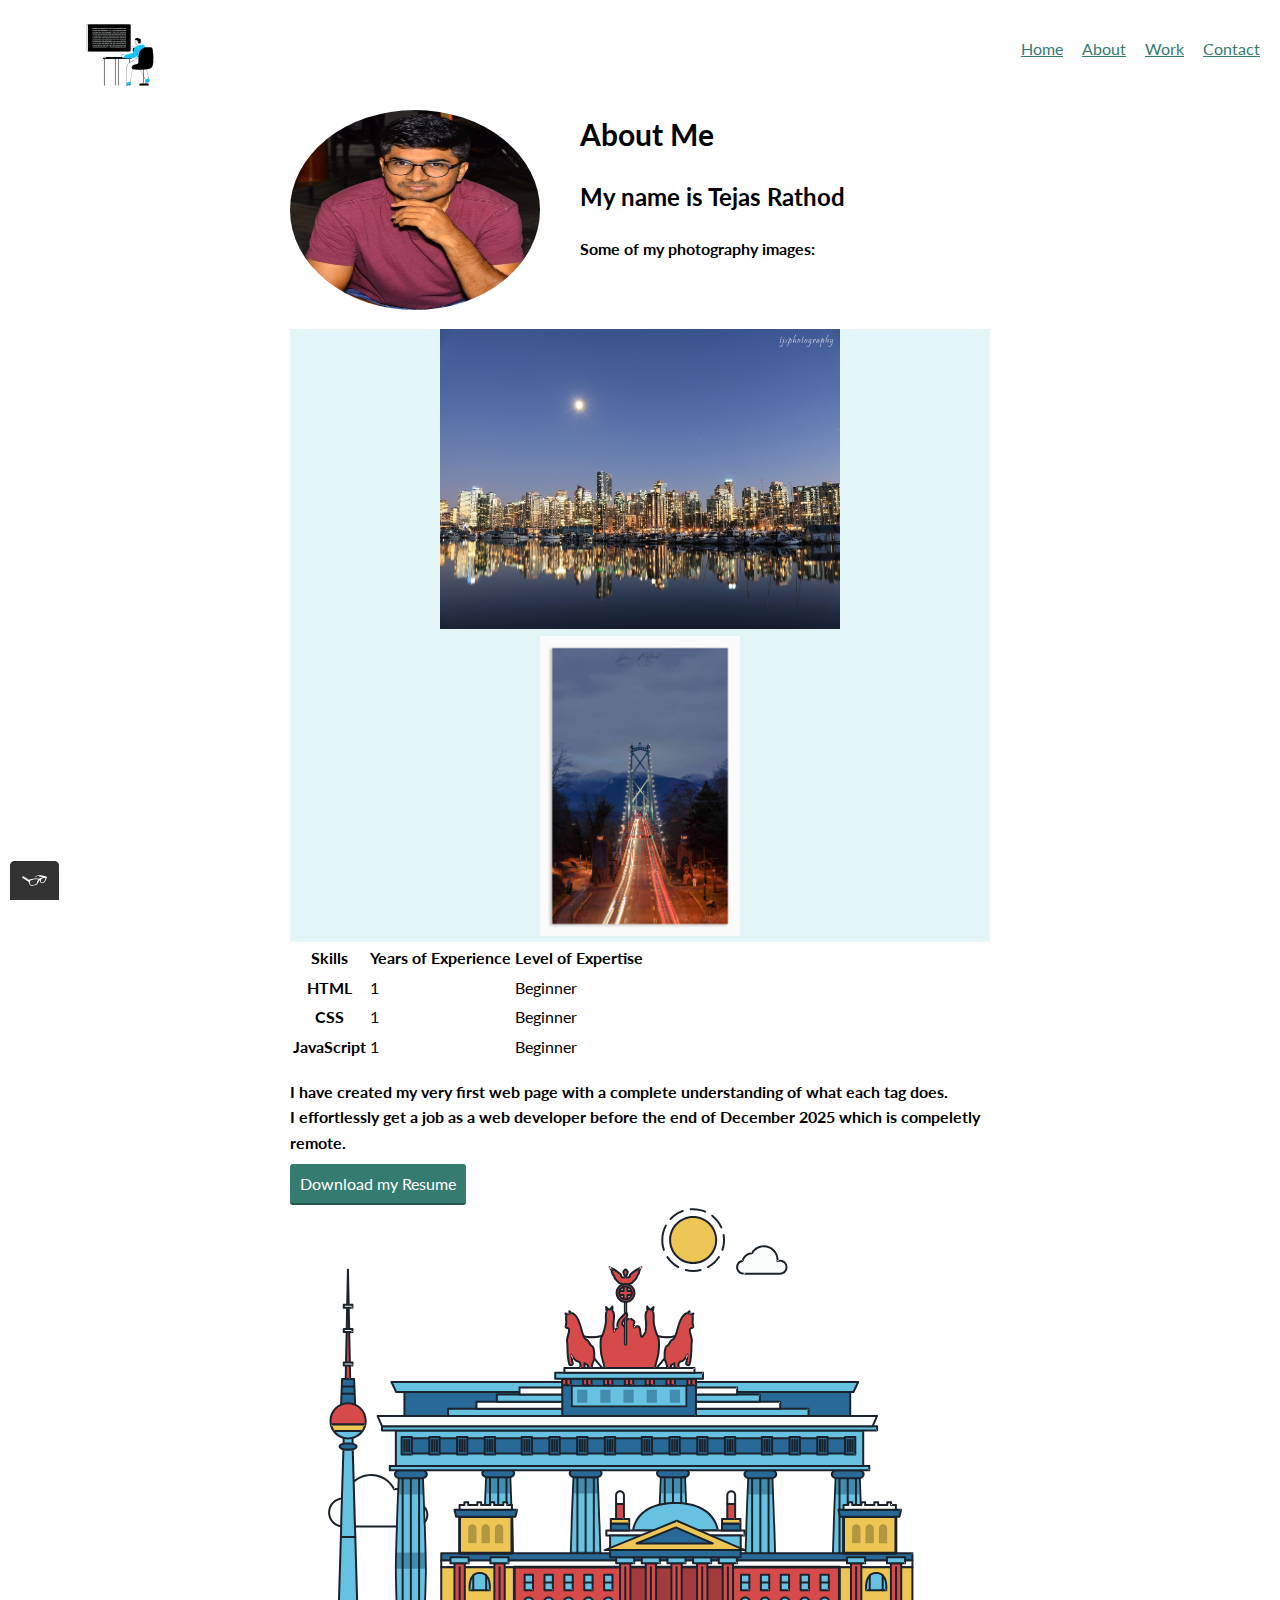
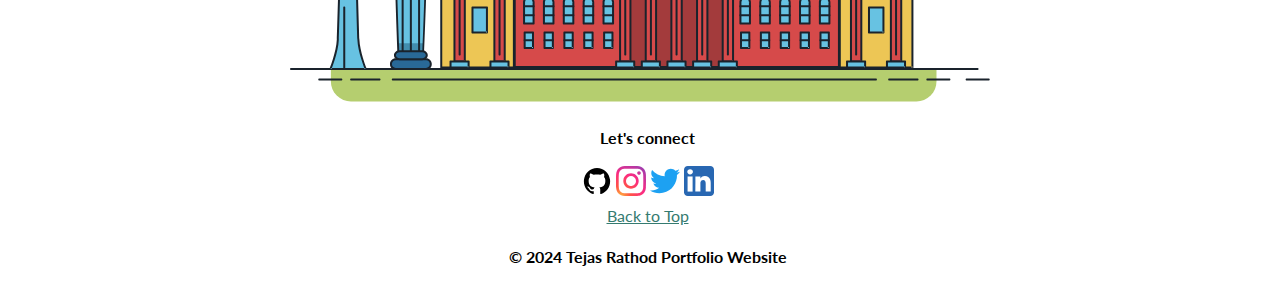
==== commit 14db0b39: "updated about.html page" ====
--- a/about.html
+++ b/about.html
@@ -72,13 +72,13 @@
                 <tbody>
                     <tr>
                         <th scope="row">HTML</th>
-                        <td>3</td>
-                        <td>Advanced</td>
+                        <td>1</td>
+                        <td>Beginner</td>
                     </tr>
                     <tr>
                         <th scope="row">CSS</th>
-                        <td>2</td>
-                        <td>Intermediate</td>
+                        <td>1</td>
+                        <td>Beginner</td>
                     </tr>
                     <tr>
                         <th scope="row">JavaScript</th>
@@ -89,12 +89,10 @@
             </table>
             <p>
                 I have created my very first web page with a complete understanding of what each tag does.<br>
-                But the problem is how am I supposed to remember all this without practice? Do we have any solution?<br>
-                I have looked up online to practice this HTML web page creation exercise but unfortunately did not find
-                any.
+                I effortlessly get a job as a web developer before the end of December 2025 which is compeletly remote.<br>
             </p>
 
-            <a href="files/tjs.pdf" class="button" download>Download my CV</a>
+            <a href="files/tjs.pdf" class="button" download>Download my Resume</a>
 
             <svg id="about-picture" xmlns="http://www.w3.org/2000/svg" class="berlin-illustration" height="auto"
                 viewBox="0 0 700 505" xmlns:xlink="http://www.w3.org/1999/xlink">
@@ -1543,9 +1541,9 @@
         </div>
     </main>
     <footer class="page-footer">
-        <p>Find me on</p>
+        <p>Let's connect</p>
         <div class="social-media">
-            <a href="https://github.com/username"><img src="img/gh.svg" alt="GitHub profile"></a>
+            <a href="https://github.com/sidhasadainsaan"><img src="img/gh.svg" alt="GitHub profile"></a>
             <a href="https://www.instagram.com/rathod_tejas515/"><img src="img/insta.svg" alt="Instagram profile"></a>
             <a href="https://twitter.com/sidhasada_insan"><img src="img/twitter.svg" alt="Twitter profile"></a>
             <a href="https://www.linkedin.com/in/tejasrathod515"><img src="img/li.svg" alt="LinkedIn profile"></a><br>
